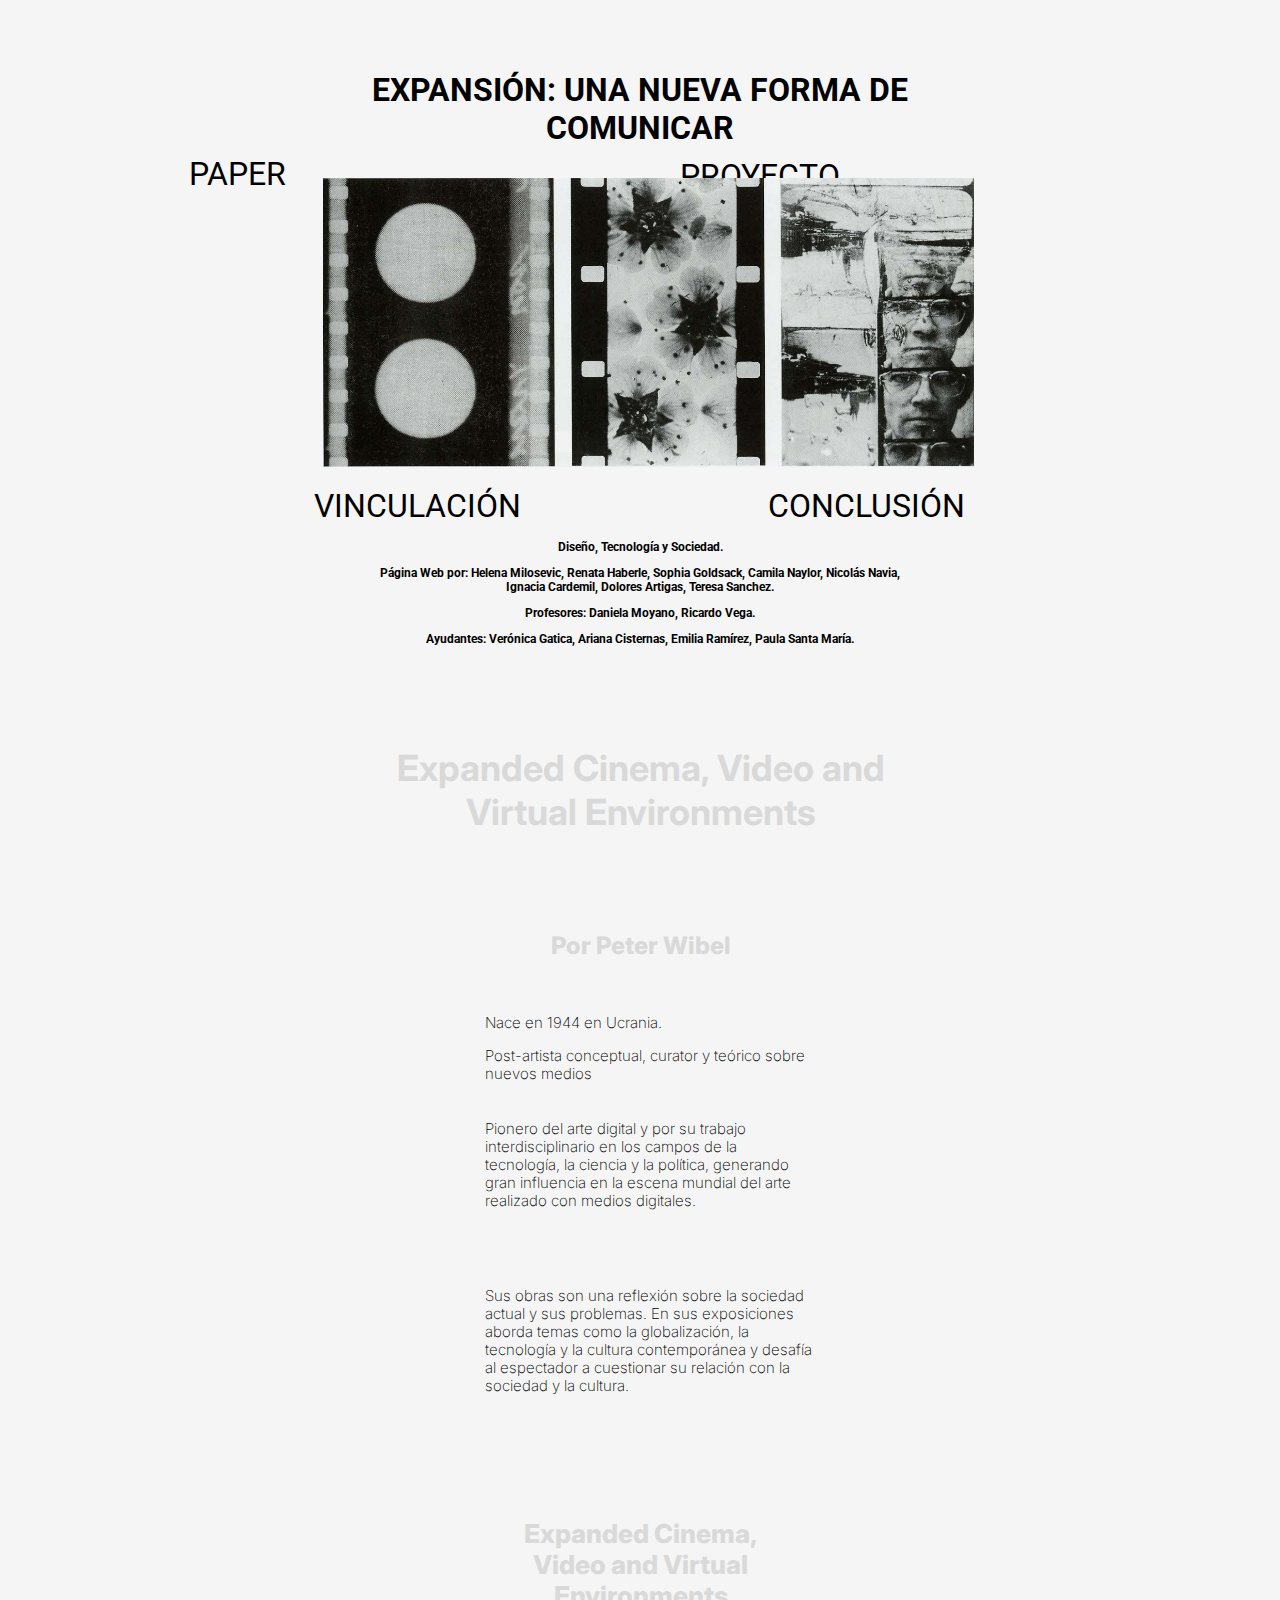
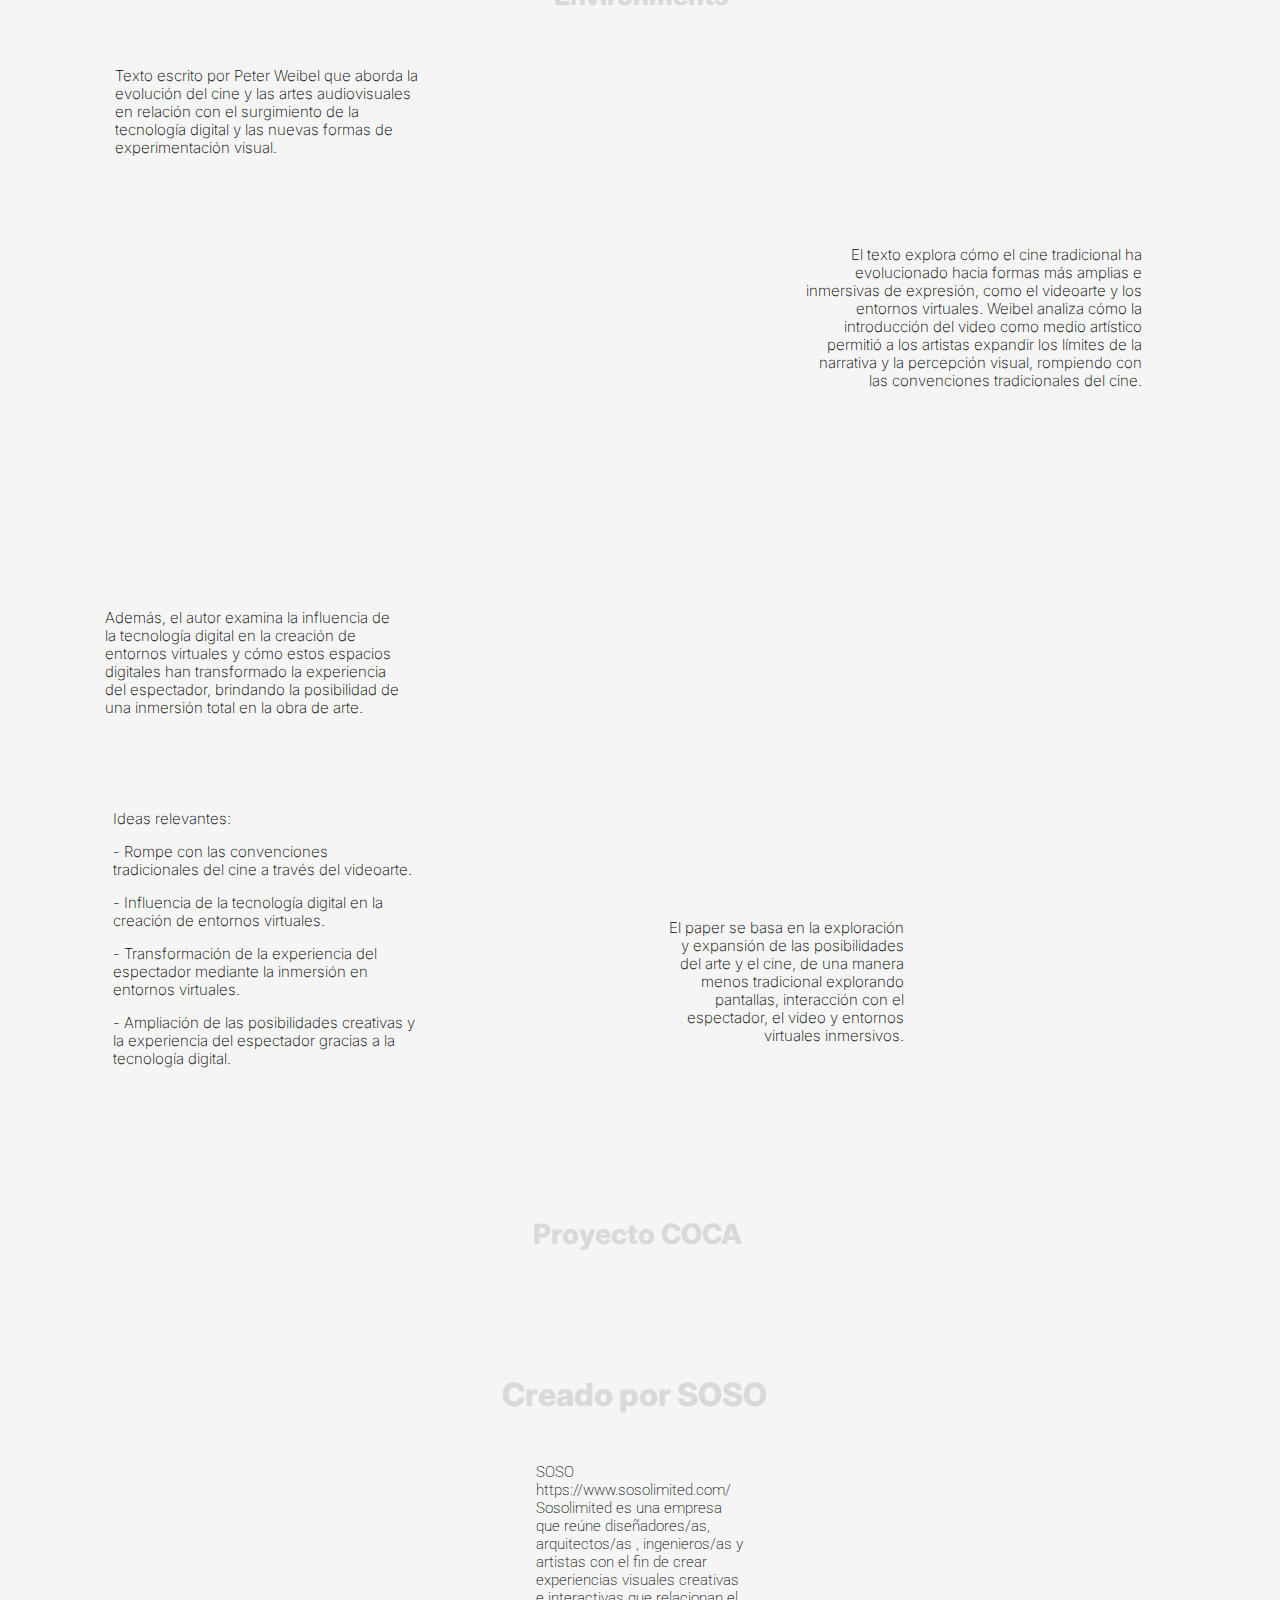
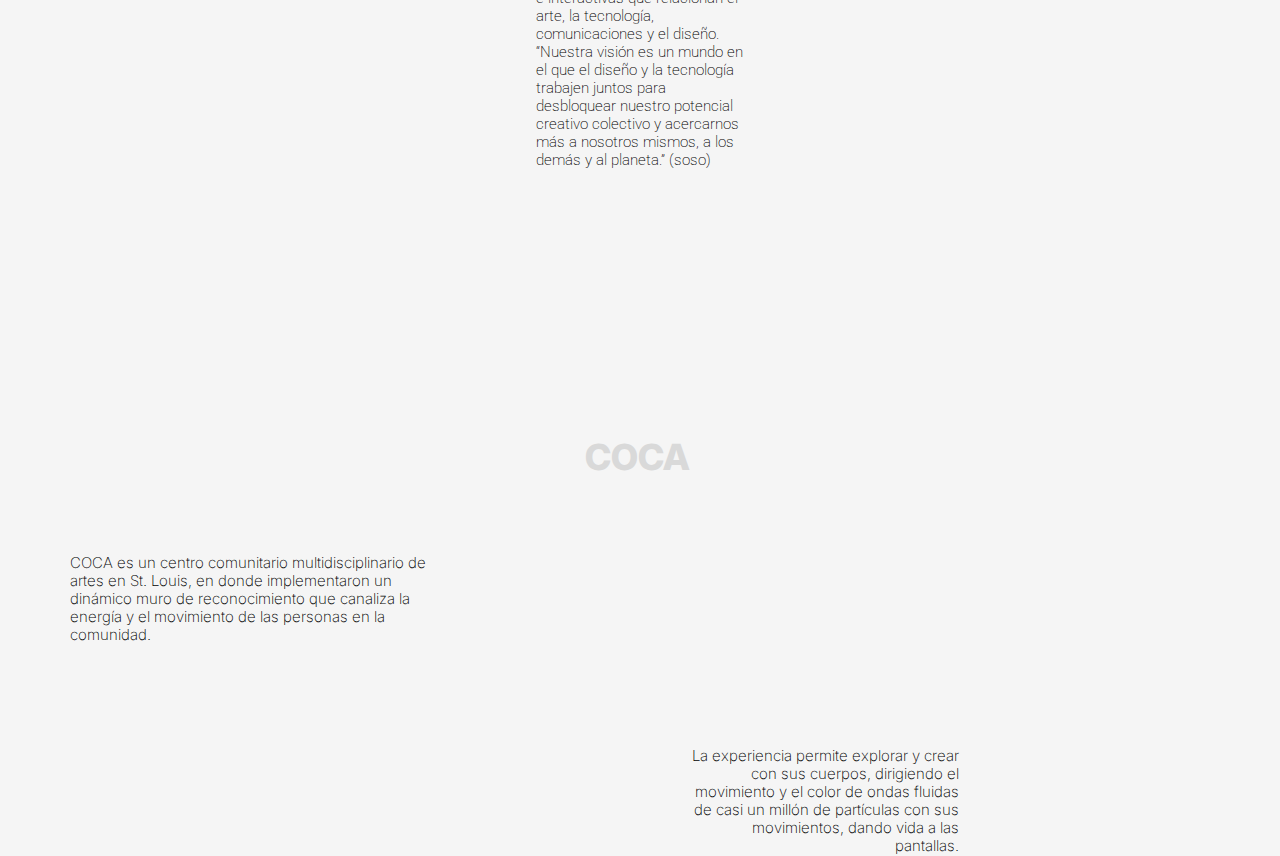
==== index.html @ 0137722c "cambios en todo" ====
<!DOCTYPE html>
<html>
<head>
    <meta charset="utf-8">
    
    <title>sitio dts </title>
    
    <link rel="stylesheet" href="style.css">

</head>

<header> <!-- En el header va el encabezado de nuestra pagina-->
<div class="titulo">
                <h1>EXPANSIÓN: UNA NUEVA FORMA DE COMUNICAR</h1> </div>


    <div class="paper">
    <h2> PAPER </h2> </div>

    <div class="proyecto">
    <h2> PROYECTO </h2> </div>

    <div class="vinculacion">
    <h2> VINCULACIÓN </h2> </div>

    <div class="conclusion">
    <h2> CONCLUSIÓN </h2> </div>


    <div class="foto1">
        <img src="img/img14.jpeg" alt="img14" width="651px" /> </div>

    <div class="pie">
    <h6> <p> Diseño, Tecnología y Sociedad.</p>
<p> Página Web por: Helena Milosevic, Renata Haberle, Sophia Goldsack, Camila Naylor, Nicolás Navia, Ignacia Cardemil, Dolores Artigas, Teresa Sanchez. </p>
<p> Profesores: Daniela Moyano, Ricardo Vega. </p>
<p>Ayudantes: Verónica Gatica, Ariana Cisternas, Emilia Ramírez, Paula Santa María. </p> </h6> </div>
 


</header>


<body> 
<div class="uno">
<h2> Expanded Cinema, Video and Virtual Environments </h2> </div>

<div class="porp"> 
<h3> Por Peter Wibel </h3> </div>

<div class="dos">
 <h4> <p> Nace en 1944 en Ucrania. </p>
  <p> Post-artista conceptual, curator y teórico sobre nuevos medios </p></h4> </div>

    <div class="tres">
<h4> Pionero del arte digital y por su trabajo interdisciplinario en los campos de la tecnología, la ciencia y la política, generando gran influencia en la escena mundial del arte realizado con medios digitales. </h4> </div>

    <div class="cuatro">
<h4>Sus obras son una reflexión sobre la sociedad actual y sus problemas. En sus exposiciones aborda temas como la globalización, la tecnología y la cultura contemporánea y desafía al espectador a cuestionar su relación con la sociedad y la cultura. </h4> </div>

    <div class=" cinco">
 <h2> Expanded Cinema, Video and Virtual Environments </h2>  </div>


    <div class="seis">
<h4>Texto escrito por Peter Weibel que aborda la evolución del cine y las artes audiovisuales en relación con el surgimiento de la tecnología digital y las nuevas formas de experimentación visual. </h4> </div>


    <div class="siete">
<h4> El texto explora cómo el cine tradicional ha evolucionado hacia formas más amplias e inmersivas de expresión, como el videoarte y los entornos virtuales. Weibel analiza cómo la introducción del video como medio artístico permitió a los artistas expandir los límites de la narrativa y la percepción visual, rompiendo con las convenciones tradicionales del cine. </h4> </div>


    <div class="ocho">
<h4> Además, el autor examina la influencia de la tecnología digital en la creación de entornos virtuales y cómo estos espacios digitales han transformado la experiencia del espectador, brindando la posibilidad de una inmersión total en la obra de arte. </h4> </div>

    <div class="nueve">
<h4> Ideas relevantes:
<p> - Rompe con las convenciones tradicionales del cine a través del videoarte.</p>
<p> - Influencia de la tecnología digital en la creación de entornos virtuales.</p>
<p> - Transformación de la experiencia del espectador mediante la inmersión en entornos virtuales.</p>
<p> - Ampliación de las posibilidades creativas y la experiencia del espectador gracias a la tecnología digital. </p> </h4> </div>


    <div class="diez">
<h4> El paper se basa en la exploración y expansión de las posibilidades del arte y el cine, de una manera menos tradicional explorando pantallas, interacción con el espectador, el video y entornos virtuales inmersivos. </h4>
</div>


    <div class="once">
<h2> Proyecto COCA </h2> </div>



    <div class="doce">
<h2> Creado por SOSO </h2> </div>

<div class="trece">
<h4>SOSO
https://www.sosolimited.com/

Sosolimited es una empresa que reúne diseñadores/as, arquitectos/as , ingenieros/as y artistas con el fin de crear experiencias visuales creativas e interactivas que relacionan el arte, la tecnología, comunicaciones y el diseño.
“Nuestra visión es un mundo en el que el diseño y la tecnología trabajen juntos para desbloquear nuestro potencial creativo colectivo y acercarnos más a nosotros mismos, a los demás y al planeta.” (soso) </h4> </div>



<div class="catorce">
<h2> COCA </h2> </div>

<div class="quince">
<h4>COCA es un centro comunitario multidisciplinario de artes en St. Louis, en donde implementaron un dinámico muro de reconocimiento que canaliza la energía y el movimiento de las personas en la comunidad. </h4> </div>

<div class="dieciseis">
<h4> La experiencia permite explorar y crear con sus cuerpos, dirigiendo el movimiento y el color de ondas fluidas de casi un millón de partículas con sus movimientos, dando vida a las pantallas. </h4> </div>



</body>


<footer>   <!-- En el footer va el pie de pagina de nuestra web -->


</footer>


</html>
---- style.css ----
@import url('https://fonts.googleapis.com/css2?family=Roboto&display=swap');
@import url('https://fonts.googleapis.com/css2?family=Inter&display=swap');

body {background-color: whitesmoke; }

.titulo h1 {position: absolute;
width: 541.92px;
height: 70.52px;
left: calc(50% - 541.92px/2 + 0.46px);
top: 49.66px;

font-family: 'Roboto';
font-style: normal;
font-weight: 700;
font-size: 32px;
line-height: 38px;
text-align: center;

color: #000000;}

.foto1 {position: absolute;
width: 651px;
height: 282px;
margin-left: calc(50% - 651px/2);
margin-top: 170px;}

.paper h2 {position: absolute;
width: 101px;
height: 39px;
left: 189px;
top: 128px;

font-family: 'Roboto';
font-style: normal;
font-weight: 400;
font-size: 32px;
line-height: 38px;

color: #000000;
}

.proyecto h2 {position: absolute;
width: 160px;
height: 37px;
left: 680px;
top: 130px;

font-family: 'Roboto';
font-style: normal;
font-weight: 400;
font-size: 32px;
line-height: 38px;
;
}

.vinculacion h2 {position: absolute;
width: 212px;
height: 38px;
left: calc(50% - 212px/2 - 220.5px);
top: 460px;

font-family: 'Roboto';
font-style: normal;
font-weight: 400;
font-size: 32px;
line-height: 38px;}

.conclusion h2 {position: absolute;
width: 197px;
height: 38px;
left: calc(50% - 197px/2 + 226px);
top: 460px;

font-family: 'Roboto';
font-style: normal;
font-weight: 400;
font-size: 32px;
line-height: 38px;}

.pie h6 { position: absolute;
width: 551px;
height: 48px;
left: calc(50% - 551px/2);
top: 500px;
font-family: 'Roboto';
font-style: normal;
font-weight: 700;
font-size: 12px;
line-height: 14px;
text-align: center;
}


.uno h2 {position: absolute;
width: 518px;
height: 104px;
left: calc(50% - 518px/2 + 0.5px);
top: 716px;

font-family: 'Inter';
font-style: normal;
font-weight: 700;
font-size: 36px;
line-height: 44px;
text-align: center;

color: #D9D9D9;}

.porp h3 {position: absolute;
width: 202px;
height: 32px;
left: calc(50% - 202px/2 + 0.5px);
top: 907px;

font-family: 'Inter';
font-style: normal;
font-weight: 800;
font-size: 24px;
line-height: 29px;
text-align: center;

color: #D9D9D9;}


.dos h4 {position: absolute;
width: 334px;
height: 56px;
left: calc(50% - 311px/2);
top: 979px;

font-family: 'Inter';
font-style: normal;
font-weight: 200;
font-size: 15px;
line-height: 18px;

color: #000000;}


.tres h4 {position: absolute;
width: 311px;
height: 94px;
left: calc(50% - 311px/2);
top: 1100px;

font-family: 'Inter';
font-style: normal;
font-weight: 200;
font-size: 15px;
line-height: 18px;

color: #000000; }


.cuatro h4 {position: absolute;
width: 333px;
height: 119px;
left: calc(50% - 311px/2);
top: 1267px;

font-family: 'Inter';
font-style: normal;
font-weight: 200;
font-size: 15px;
line-height: 18px;

color: #000000;}


.cinco h2 {position: absolute;
width: 244px;
height: 90px;
left: calc(50% - 244px/2 + 0.5px);
top: 1496px;

font-family: 'Inter';
font-style: normal;
font-weight: 800;
font-size: 26px;
line-height: 31px;
text-align: center;

color: #D9D9D9;}



.seis h4 {position: absolute;
width: 314px;
height: 94px;
left: 115px;
top: 1647px;

font-family: 'Inter';
font-style: normal;
font-weight: 200;
font-size: 15px;
line-height: 18px;

color: #000000;}

.siete h4 {position: absolute;
width: 339px;
height: 147px;
right: 138px;
top: 1826px;

font-family: 'Inter';
font-style: normal;
font-weight: 200;
font-size: 15px;
line-height: 18px;
text-align: right;

color: #000000;}

.ocho h4 {position: absolute;
width: 294px;
height: 108px;
left: 105px;
top: 2189px;

font-family: 'Inter';
font-style: normal;
font-weight: 200;
font-size: 15px;
line-height: 18px;

color: #000000;}



.nueve h4 {position: absolute;
width: 302px;
height: 240px;
left: 113px;
top: 2390px;

font-family: 'Inter';
font-style: normal;
font-weight: 200;
font-size: 15px;
line-height: 18px;

color: #000000;}

.diez h4 {position: absolute;
width: 242px;
height: 131px;
left: 662px;
top: 2499px;

font-family: 'Inter';
font-style: normal;
font-weight: 200;
font-size: 15px;
line-height: 18px;
text-align: right;

color: #000000;}

.once h2 {position: absolute;
width: 216px;
height: 40px;
left: calc(50% - 216px/2 + 0.5px);
top: 2794px;

font-family: 'Inter';
font-style: normal;
font-weight: 800;
font-size: 28px;
line-height: 34px;

color: #D9D9D9;}




.doce h2 {position: absolute;
width: 277px;
height: 45px;
left: calc(50% - 277px/2);
top: 2948px;

font-family: 'Inter';
font-style: normal;
font-weight: 800;
font-size: 32px;
line-height: 39px;

color: #D9D9D9;}


.trece h4 {position: absolute;
width: 209px;
height: 324px;
left: calc(50% - 209px/2);
top: 3043px;

font-family: 'Roboto';
font-style: normal;
font-weight: 200;
font-size: 15px;
line-height: 18px;

color: #000000;}

.catorce h2 {position: absolute;
width: 111px;
height: 37px;
left: calc(50% - 111px/2);
top: 3605px;

font-family: 'Inter';
font-style: normal;
font-weight: 800;
font-size: 36px;
line-height: 44px;

color: #D9D9D9;
}

.quince h4 {position: absolute;
width: 363px;
height: 88px;
left: 70px;
top: 3734px;

font-family: 'Inter';
font-style: normal;
font-weight: 200;
font-size: 15px;
line-height: 18px;

color: #000000;}


.dieciseis h4 {position: absolute;
width: 271px;
height: 109px;
left: 688px;
top: 3927px;

font-family: 'Inter';
font-style: normal;
font-weight: 200;
font-size: 15px;
line-height: 18px;
text-align: right;

color: #000000;}
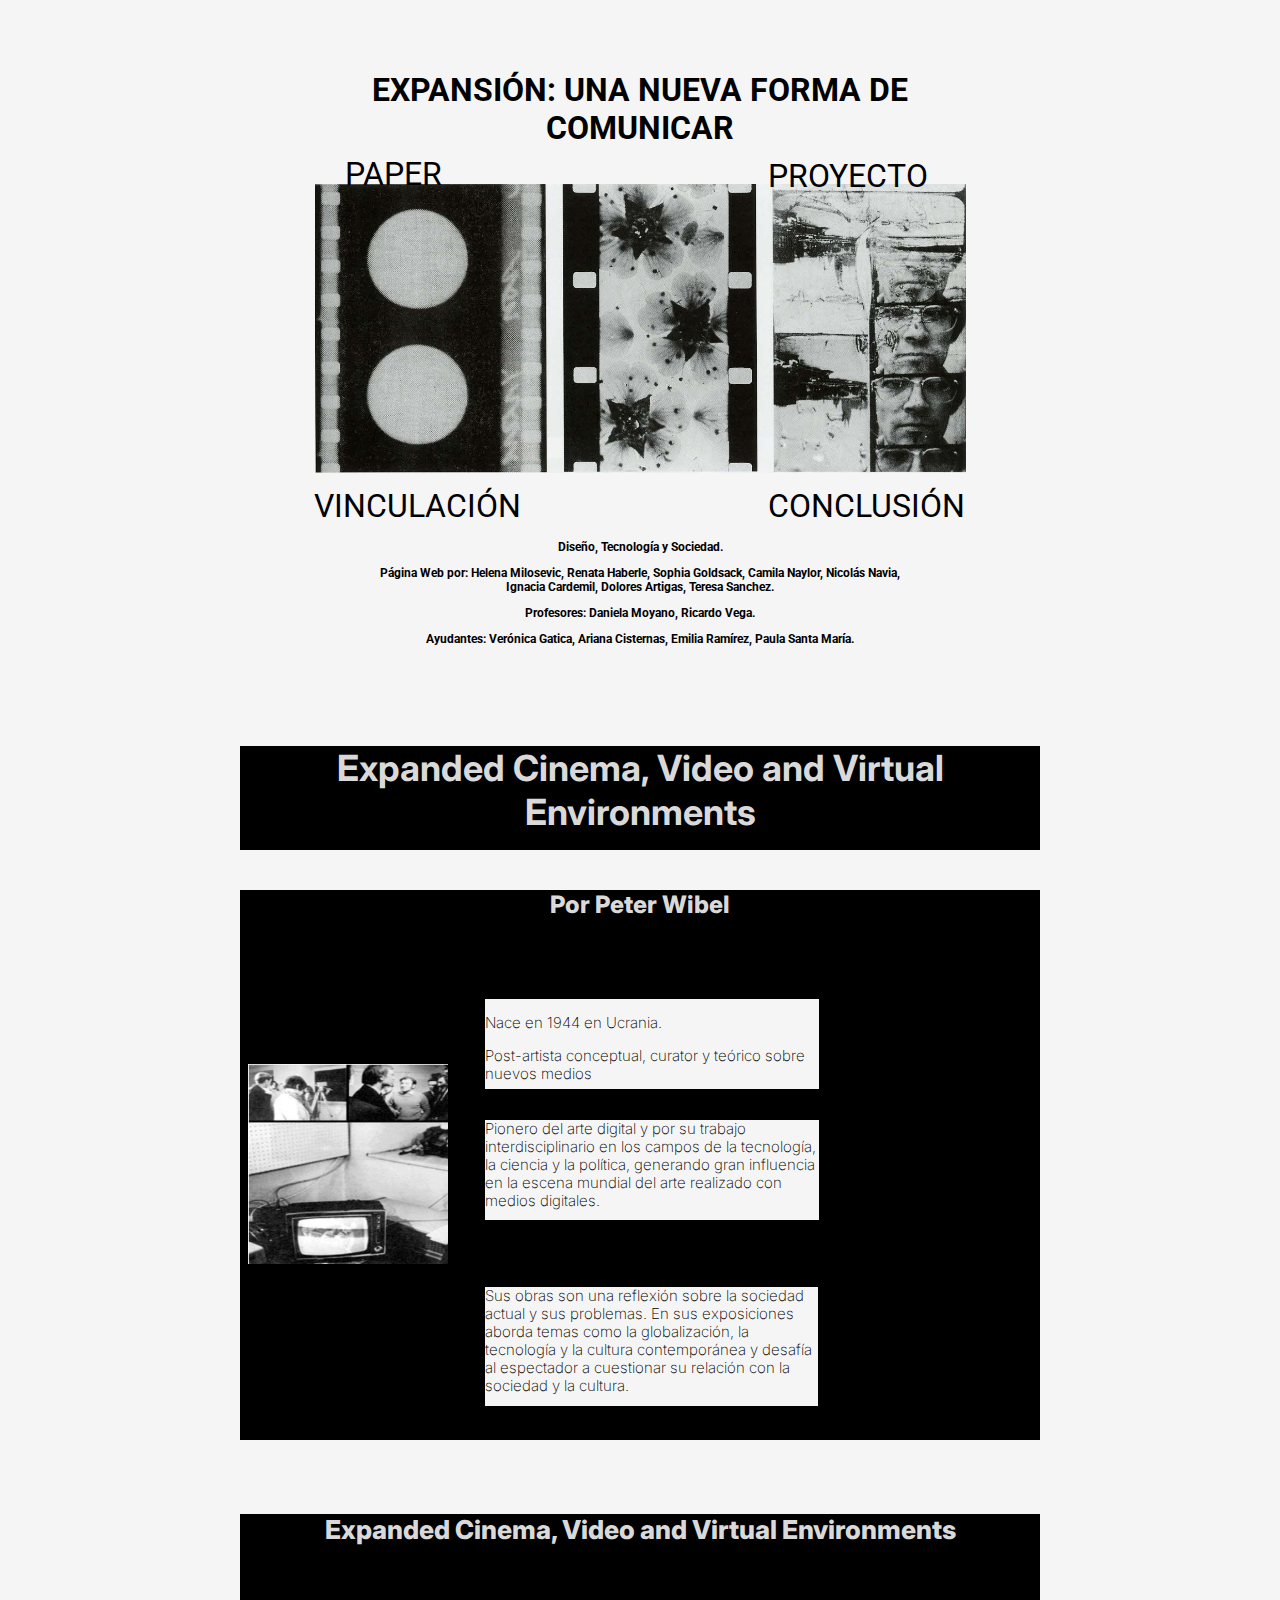
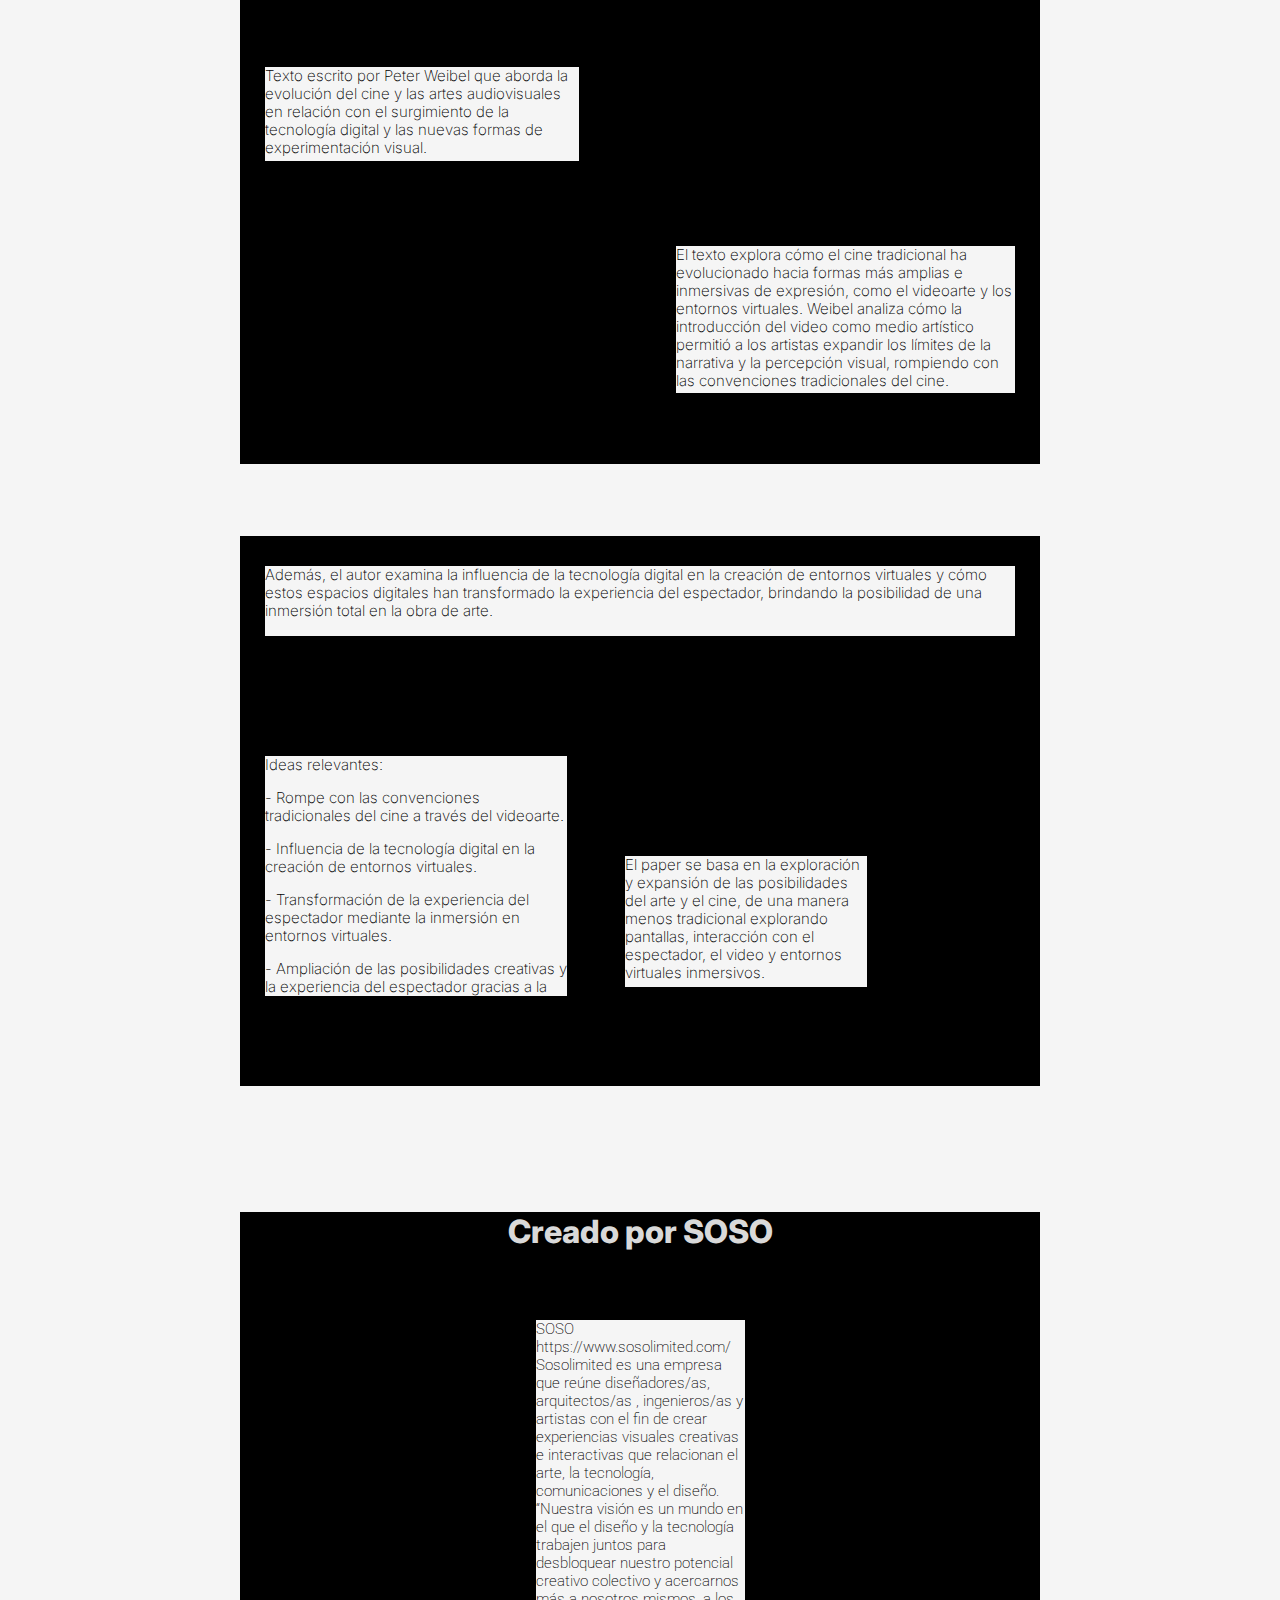
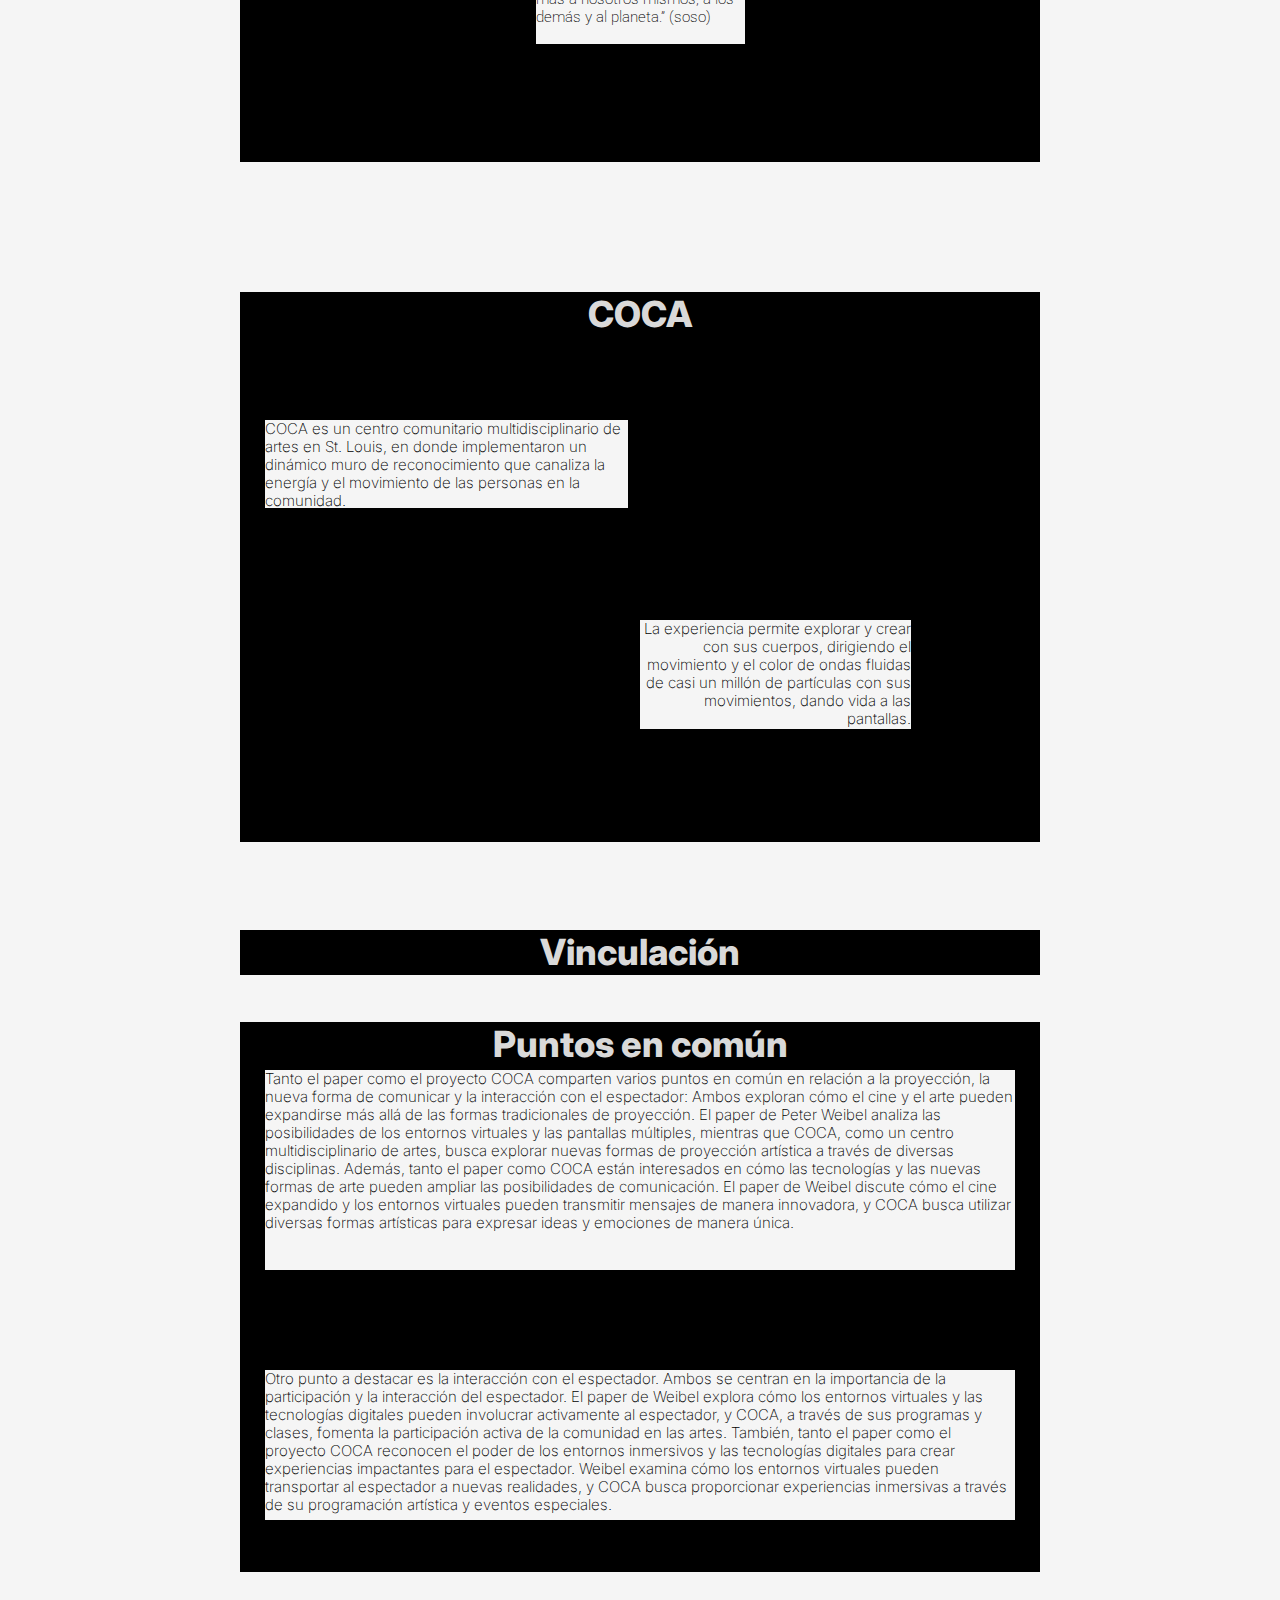
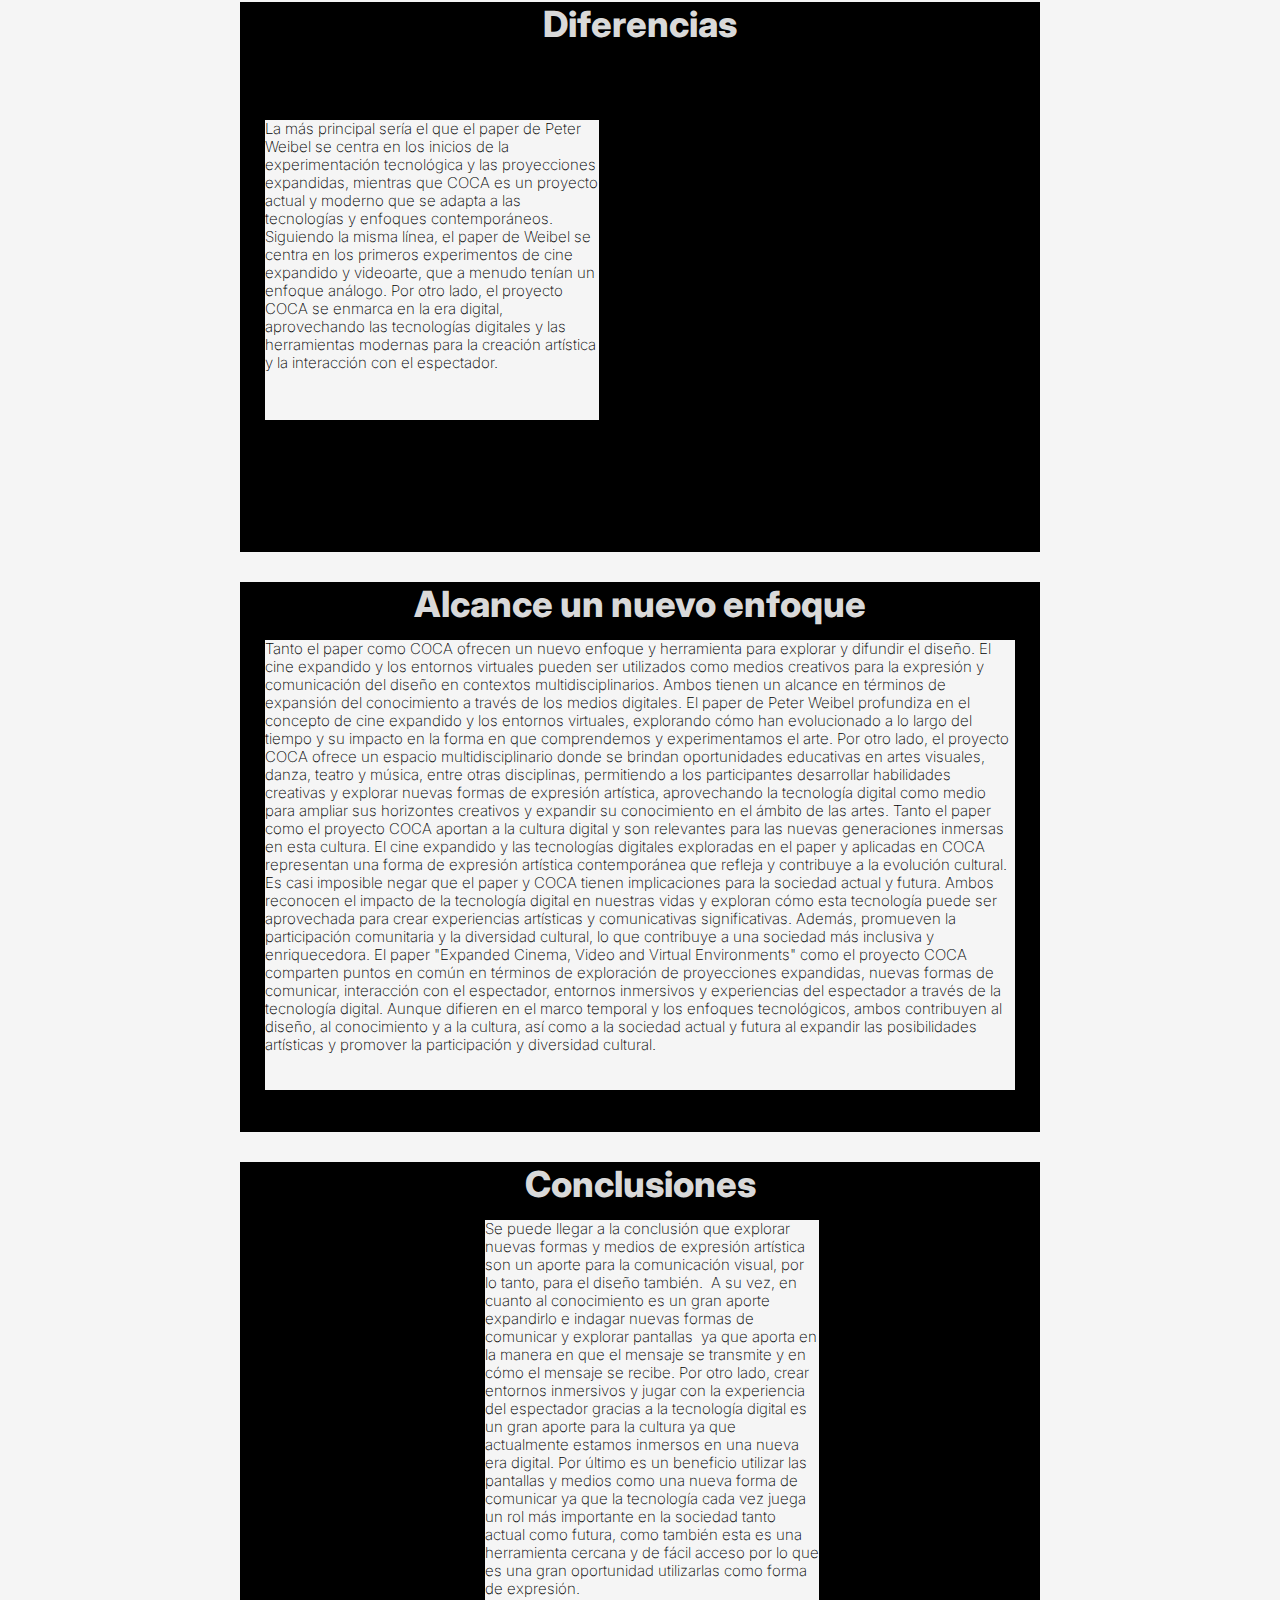
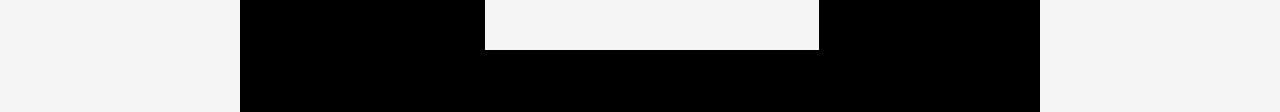
==== commit b3b783d4: "termine" ====
--- a/index.html
+++ b/index.html
@@ -13,18 +13,21 @@
 <div class="titulo">
                 <h1>EXPANSIÓN: UNA NUEVA FORMA DE COMUNICAR</h1> </div>
 
+<table>
+    <tr>
+    <th><div class="paper">
+    <h2> PAPER </h2> </div></th>
 
-    <div class="paper">
-    <h2> PAPER </h2> </div>
+    <th><div class="proyecto">
+    <h2> PROYECTO </h2> </div></th>
 
-    <div class="proyecto">
-    <h2> PROYECTO </h2> </div>
+    <th><div class="vinculacion">
+    <h2> VINCULACIÓN </h2> </div></th>
 
-    <div class="vinculacion">
-    <h2> VINCULACIÓN </h2> </div>
-
-    <div class="conclusion">
-    <h2> CONCLUSIÓN </h2> </div>
+   <th> <div class="conclusion">
+    <h2> CONCLUSIÓN </h2> </div></th>
+</tr>
+</table>
 
 
     <div class="foto1">
@@ -46,7 +49,9 @@
 <h2> Expanded Cinema, Video and Virtual Environments </h2> </div>
 
 <div class="porp"> 
-<h3> Por Peter Wibel </h3> </div>
+<h3> Por Peter Wibel </h3> 
+
+<img src="img/img3.png" alt="img3" width="200" height="200" id="foto2"/>
 
 <div class="dos">
  <h4> <p> Nace en 1944 en Ucrania. </p>
@@ -58,8 +63,11 @@
     <div class="cuatro">
 <h4>Sus obras son una reflexión sobre la sociedad actual y sus problemas. En sus exposiciones aborda temas como la globalización, la tecnología y la cultura contemporánea y desafía al espectador a cuestionar su relación con la sociedad y la cultura. </h4> </div>
 
+</div>
+
+
     <div class=" cinco">
- <h2> Expanded Cinema, Video and Virtual Environments </h2>  </div>
+ <h2> Expanded Cinema, Video and Virtual Environments </h2>  
 
 
     <div class="seis">
@@ -69,7 +77,9 @@
     <div class="siete">
 <h4> El texto explora cómo el cine tradicional ha evolucionado hacia formas más amplias e inmersivas de expresión, como el videoarte y los entornos virtuales. Weibel analiza cómo la introducción del video como medio artístico permitió a los artistas expandir los límites de la narrativa y la percepción visual, rompiendo con las convenciones tradicionales del cine. </h4> </div>
 
+</div>
 
+<div class="hola">
     <div class="ocho">
 <h4> Además, el autor examina la influencia de la tecnología digital en la creación de entornos virtuales y cómo estos espacios digitales han transformado la experiencia del espectador, brindando la posibilidad de una inmersión total en la obra de arte. </h4> </div>
 
@@ -85,6 +95,8 @@
 <h4> El paper se basa en la exploración y expansión de las posibilidades del arte y el cine, de una manera menos tradicional explorando pantallas, interacción con el espectador, el video y entornos virtuales inmersivos. </h4>
 </div>
 
+</div>
+
 
     <div class="once">
 <h2> Proyecto COCA </h2> </div>
@@ -92,7 +104,7 @@
 
 
     <div class="doce">
-<h2> Creado por SOSO </h2> </div>
+<h2> Creado por SOSO </h2> 
 
 <div class="trece">
 <h4>SOSO
@@ -101,16 +113,70 @@
 Sosolimited es una empresa que reúne diseñadores/as, arquitectos/as , ingenieros/as y artistas con el fin de crear experiencias visuales creativas e interactivas que relacionan el arte, la tecnología, comunicaciones y el diseño.
 “Nuestra visión es un mundo en el que el diseño y la tecnología trabajen juntos para desbloquear nuestro potencial creativo colectivo y acercarnos más a nosotros mismos, a los demás y al planeta.” (soso) </h4> </div>
 
+</div>
+
 
 
 <div class="catorce">
-<h2> COCA </h2> </div>
+<h2> COCA </h2> 
 
 <div class="quince">
 <h4>COCA es un centro comunitario multidisciplinario de artes en St. Louis, en donde implementaron un dinámico muro de reconocimiento que canaliza la energía y el movimiento de las personas en la comunidad. </h4> </div>
 
 <div class="dieciseis">
 <h4> La experiencia permite explorar y crear con sus cuerpos, dirigiendo el movimiento y el color de ondas fluidas de casi un millón de partículas con sus movimientos, dando vida a las pantallas. </h4> </div>
+
+</div>
+
+<div class="diecisiete">
+<h2> Vinculación </h2> </div>
+<div class="diecisietedos">
+<h2> Puntos en común </h2> 
+
+<div class="diesiocho">
+<h4>Tanto el paper como el proyecto COCA comparten varios puntos en común en relación a la proyección, la nueva forma de comunicar y la interacción con el espectador:
+
+Ambos exploran cómo el cine y el arte pueden expandirse más allá de las formas tradicionales de proyección. El paper de Peter Weibel analiza las posibilidades de los entornos virtuales y las pantallas múltiples, mientras que COCA, como un centro multidisciplinario de artes, busca explorar nuevas formas de proyección artística a través de diversas disciplinas. Además, tanto el paper como COCA están interesados en cómo las tecnologías y las nuevas formas de arte pueden ampliar las posibilidades de comunicación. El paper de Weibel discute cómo el cine expandido y los entornos virtuales pueden transmitir mensajes de manera innovadora, y COCA busca utilizar diversas formas artísticas para expresar ideas y emociones de manera única.</h4> </div>
+
+<div class="diesinueve">
+<h4> Otro punto a destacar es la interacción con el espectador. Ambos se centran en la importancia de la participación y la interacción del espectador. El paper de Weibel explora cómo los entornos virtuales y las tecnologías digitales pueden involucrar activamente al espectador, y COCA, a través de sus programas y clases, fomenta la participación activa de la comunidad en las artes.
+También, tanto el paper como el proyecto COCA reconocen el poder de los entornos inmersivos y las tecnologías digitales para crear experiencias impactantes para el espectador. Weibel examina cómo los entornos virtuales pueden transportar al espectador a nuevas realidades, y COCA busca proporcionar experiencias inmersivas a través de su programación artística y eventos especiales. </h4> </div>
+
+</div>
+
+<div class="veinte">
+<h2> Diferencias </h2> 
+<div class="veintiun">
+
+<h4> La más principal sería el que el paper de Peter Weibel se centra en los inicios de la experimentación tecnológica y las proyecciones expandidas, mientras que COCA es un proyecto actual y moderno que se adapta a las tecnologías y enfoques contemporáneos. Siguiendo la misma línea, el paper de Weibel se centra en los primeros experimentos de cine expandido y videoarte, que a menudo tenían un enfoque análogo. Por otro lado, el proyecto COCA se enmarca en la era digital, aprovechando las tecnologías digitales y las herramientas modernas para la creación artística y la interacción con el espectador.</h4> </div>
+
+</div>
+
+
+<div class="jaja">
+<h2> Alcance un nuevo enfoque </h2> 
+<div class="jajauno">
+
+<h4> Tanto el paper como COCA ofrecen un nuevo enfoque y herramienta para explorar y difundir el diseño. El cine expandido y los entornos virtuales pueden ser utilizados como medios creativos para la expresión y comunicación del diseño en contextos multidisciplinarios.
+Ambos tienen un alcance en términos de expansión del conocimiento a través de los medios digitales. El paper de Peter Weibel profundiza en el concepto de cine expandido y los entornos virtuales, explorando cómo han evolucionado a lo largo del tiempo y su impacto en la forma en que comprendemos y experimentamos el arte. Por otro lado, el proyecto COCA ofrece un espacio multidisciplinario donde se brindan oportunidades educativas en artes visuales, danza, teatro y música, entre otras disciplinas, permitiendo a los participantes desarrollar habilidades creativas y explorar nuevas formas de expresión artística, aprovechando la tecnología digital como medio para ampliar sus horizontes creativos y expandir su conocimiento en el ámbito de las artes.
+Tanto el paper como el proyecto COCA aportan a la cultura digital y son relevantes para las nuevas generaciones inmersas en esta cultura. El cine expandido y las tecnologías digitales exploradas en el paper y aplicadas en COCA representan una forma de expresión artística contemporánea que refleja y contribuye a la evolución cultural.
+Es casi imposible negar que el paper y COCA tienen implicaciones para la sociedad actual y futura. Ambos reconocen el impacto de la tecnología digital en nuestras vidas y exploran cómo esta tecnología puede ser aprovechada para crear experiencias artísticas y comunicativas significativas. Además, promueven la participación comunitaria y la diversidad cultural, lo que contribuye a una sociedad más inclusiva y enriquecedora.
+
+El paper "Expanded Cinema, Video and Virtual Environments" como el proyecto COCA comparten puntos en común en términos de exploración de proyecciones expandidas, nuevas formas de comunicar, interacción con el espectador, entornos inmersivos y experiencias del espectador a través de la tecnología digital. Aunque difieren en el marco temporal y los enfoques tecnológicos, ambos contribuyen al diseño, al conocimiento y a la cultura, así como a la sociedad actual y futura al expandir las posibilidades artísticas y promover la participación y diversidad cultural.
+
+</h4> </div>
+</div>
+
+
+<div class="jajads">
+<h2> Conclusiones</h2> </div>
+<div class="jajatres">
+
+<h4> Se puede llegar a la conclusión que explorar nuevas formas y medios de expresión artística son un aporte para la comunicación visual, por lo tanto, para el diseño también. 
+A su vez, en cuanto al conocimiento es un gran aporte expandirlo e indagar nuevas formas de comunicar y explorar pantallas  ya que aporta en la manera en que el mensaje se transmite y en cómo el mensaje se recibe. Por otro lado, crear entornos inmersivos y jugar con la experiencia del espectador gracias a la tecnología digital es un gran aporte para la cultura ya que actualmente estamos inmersos en una nueva era digital. Por último es un beneficio utilizar las pantallas y medios como una nueva forma de comunicar ya que la tecnología cada vez juega un rol más importante en la sociedad tanto actual como futura, como también esta es una herramienta cercana y de fácil acceso por lo que es una gran oportunidad utilizarlas como forma de expresión.
+
+
+</h4> </div>
 
 
 
--- a/style.css
+++ b/style.css
@@ -18,16 +18,16 @@
 
 color: #000000;}
 
-.foto1 {position: absolute;
+.foto1 {
 width: 651px;
 height: 282px;
 margin-left: calc(50% - 651px/2);
 margin-top: 170px;}
 
 .paper h2 {position: absolute;
-width: 101px;
-height: 39px;
-left: 189px;
+width: 160px;
+height: 37px;
+left: calc(50% - 212px/2 - 220.5px);
 top: 128px;
 
 font-family: 'Roboto';
@@ -42,7 +42,7 @@
 .proyecto h2 {position: absolute;
 width: 160px;
 height: 37px;
-left: 680px;
+left: calc(50% - 197px/2 + 226px);
 top: 130px;
 
 font-family: 'Roboto';
@@ -54,7 +54,7 @@
 }
 
 .vinculacion h2 {position: absolute;
-width: 212px;
+width: 160px;
 height: 38px;
 left: calc(50% - 212px/2 - 220.5px);
 top: 460px;
@@ -66,7 +66,7 @@
 line-height: 38px;}
 
 .conclusion h2 {position: absolute;
-width: 197px;
+width: 160px;
 height: 38px;
 left: calc(50% - 197px/2 + 226px);
 top: 460px;
@@ -91,10 +91,11 @@
 }
 
 
-.uno h2 {position: absolute;
-width: 518px;
+.uno h2 { background-color: black;
+position: absolute;
+width: 800px;
 height: 104px;
-left: calc(50% - 518px/2 + 0.5px);
+left: calc(50% - 800px/2);
 top: 716px;
 
 font-family: 'Inter';
@@ -106,11 +107,12 @@
 
 color: #D9D9D9;}
 
-.porp h3 {position: absolute;
-width: 202px;
-height: 32px;
-left: calc(50% - 202px/2 + 0.5px);
-top: 907px;
+.porp h3 {background-color: black;
+position:relative;
+width: 800px;
+height:550px;
+left:calc(50% - 800px/2);
+top: 400px;
 
 font-family: 'Inter';
 font-style: normal;
@@ -122,9 +124,10 @@
 color: #D9D9D9;}
 
 
-.dos h4 {position: absolute;
+.dos h4 {background-color: whitesmoke;
+position: absolute;
 width: 334px;
-height: 56px;
+height: 90px;
 left: calc(50% - 311px/2);
 top: 979px;
 
@@ -137,9 +140,10 @@
 color: #000000;}
 
 
-.tres h4 {position: absolute;
-width: 311px;
-height: 94px;
+.tres h4 {background-color: whitesmoke;
+position: absolute;
+width: 334px;
+height: 100px;
 left: calc(50% - 311px/2);
 top: 1100px;
 
@@ -152,7 +156,8 @@
 color: #000000; }
 
 
-.cuatro h4 {position: absolute;
+.cuatro h4 {background-color: whitesmoke;
+position: absolute;
 width: 333px;
 height: 119px;
 left: calc(50% - 311px/2);
@@ -166,12 +171,19 @@
 
 color: #000000;}
 
-
-.cinco h2 {position: absolute;
-width: 244px;
-height: 90px;
-left: calc(50% - 244px/2 + 0.5px);
-top: 1496px;
+#foto2  {
+float: left;
+position: absolute;    
+margin-left: calc(50% - 800px/2);
+margin-top: 0px;
+}
+
+.cinco h2 { background-color: black;
+position: relative;
+width: 800px;
+height: 550px;
+left: calc(50% - 800px/2);
+top: 450px;
 
 font-family: 'Inter';
 font-style: normal;
@@ -184,10 +196,11 @@
 
 
 
-.seis h4 {position: absolute;
+.seis h4 {background-color: whitesmoke;
+position: absolute;
 width: 314px;
 height: 94px;
-left: 115px;
+left:calc(50% - 750px/2);
 top: 1647px;
 
 font-family: 'Inter';
@@ -198,10 +211,11 @@
 
 color: #000000;}
 
-.siete h4 {position: absolute;
+.siete h4 {background-color: whitesmoke;
+position: absolute;
 width: 339px;
 height: 147px;
-right: 138px;
+right: calc(50% - 750px/2);
 top: 1826px;
 
 font-family: 'Inter';
@@ -209,59 +223,69 @@
 font-weight: 200;
 font-size: 15px;
 line-height: 18px;
-text-align: right;
-
-color: #000000;}
-
-.ocho h4 {position: absolute;
-width: 294px;
-height: 108px;
-left: 105px;
-top: 2189px;
-
-font-family: 'Inter';
-font-style: normal;
-font-weight: 200;
-font-size: 15px;
-line-height: 18px;
-
-color: #000000;}
-
-
-
-.nueve h4 {position: absolute;
+
+
+color: #000000;}
+
+.hola {background-color: black;
+position: relative;
+width: 800px;
+height: 550px;
+left: calc(50% - 800px/2);
+top: 500px}
+
+.ocho h4 {background-color: whitesmoke;
+position: absolute;
+width: 750px;
+height: 70px;
+left: calc(50% - 750px/2);
+top: 10px;
+
+font-family: 'Inter';
+font-style: normal;
+font-weight: 200;
+font-size: 15px;
+line-height: 18px;
+
+color: #000000;}
+
+
+
+.nueve h4 {background-color: whitesmoke;
+position: absolute;
 width: 302px;
 height: 240px;
-left: 113px;
-top: 2390px;
-
-font-family: 'Inter';
-font-style: normal;
-font-weight: 200;
-font-size: 15px;
-line-height: 18px;
-
-color: #000000;}
-
-.diez h4 {position: absolute;
+left: calc(50% - 750px/2);
+top: 200px;
+
+font-family: 'Inter';
+font-style: normal;
+font-weight: 200;
+font-size: 15px;
+line-height: 18px;
+
+color: #000000;}
+
+.diez h4 {background-color: whitesmoke;
+position: absolute;
 width: 242px;
 height: 131px;
-left: 662px;
-top: 2499px;
-
-font-family: 'Inter';
-font-style: normal;
-font-weight: 200;
-font-size: 15px;
-line-height: 18px;
-text-align: right;
-
-color: #000000;}
-
-.once h2 {position: absolute;
-width: 216px;
+left: calc(50% - 30px/2);
+top: 300px;
+
+font-family: 'Inter';
+font-style: normal;
+font-weight: 200;
+font-size: 15px;
+line-height: 18px;
+
+color: #000000;}
+
+.once h2 {background-color: black;
+position: absolute;
+width: 800px;
 height: 40px;
-left: calc(50% - 216px/2 + 0.5px);
+left: calc(50% - 800px/2);
 top: 2794px;
 
 font-family: 'Inter';
@@ -275,70 +299,77 @@
 
 
 
-.doce h2 {position: absolute;
-width: 277px;
-height: 45px;
-left: calc(50% - 277px/2);
-top: 2948px;
+.doce h2 {background-color: black;
+position: relative;
+width: 800px;
+height: 550px;
+left: calc(50% - 800px/2);
+top: 600px;
 
 font-family: 'Inter';
 font-style: normal;
 font-weight: 800;
 font-size: 32px;
 line-height: 39px;
+text-align: center;
 
 color: #D9D9D9;}
 
 
-.trece h4 {position: absolute;
+.trece h4 {background-color: whitesmoke;
+position: absolute;
 width: 209px;
 height: 324px;
 left: calc(50% - 209px/2);
-top: 3043px;
-
-font-family: 'Roboto';
-font-style: normal;
-font-weight: 200;
-font-size: 15px;
-line-height: 18px;
-
-color: #000000;}
-
-.catorce h2 {position: absolute;
-width: 111px;
-height: 37px;
-left: calc(50% - 111px/2);
-top: 3605px;
-
-font-family: 'Inter';
-font-style: normal;
-font-weight: 800;
-font-size: 36px;
-line-height: 44px;
+top: 2900px;
+
+font-family: 'Roboto';
+font-style: normal;
+font-weight: 200;
+font-size: 15px;
+line-height: 18px;
+
+color: #000000;}
+
+.catorce h2 {background-color:black ;
+position: relative;
+width: 800px;
+height: 550px;
+left: calc(50% - 800px/2);
+top: 700px;
+
+font-family: 'Inter';
+font-style: normal;
+font-weight: 800;
+font-size: 36px;
+line-height: 44px;
+text-align: center;
 
 color: #D9D9D9;
 }
 
-.quince h4 {position: absolute;
+.quince h4 {background-color: whitesmoke;
+position: absolute;
 width: 363px;
 height: 88px;
-left: 70px;
-top: 3734px;
-
-font-family: 'Inter';
-font-style: normal;
-font-weight: 200;
-font-size: 15px;
-line-height: 18px;
-
-color: #000000;}
-
-
-.dieciseis h4 {position: absolute;
+left: calc(50% - 750px/2);
+top: 3600px;
+
+font-family: 'Inter';
+font-style: normal;
+font-weight: 200;
+font-size: 15px;
+line-height: 18px;
+
+color: #000000;}
+
+
+.dieciseis h4 {background-color: whitesmoke;
+position: absolute;
 width: 271px;
 height: 109px;
-left: 688px;
-top: 3927px;
+left:  calc(50% - 1px/2);
+top: 3800px;
 
 font-family: 'Inter';
 font-style: normal;
@@ -349,5 +380,166 @@
 
 color: #000000;}
 
-
-
+.diecisiete h2 {background-color: black;
+position: absolute;
+width: 800px;
+height: 45px;
+left: calc(50% - 800px/2);
+top: 4100px;
+
+font-family: 'Inter';
+font-style: normal;
+font-weight: 800;
+font-size: 36px;
+line-height: 44px;
+text-align: center;
+
+color: #D9D9D9;
+}
+
+.diecisietedos h2 {background-color: black;
+position: relative;
+width: 800px;
+height: 550px;
+left: calc(50% - 800px/2);
+top: 850px;
+
+font-family: 'Inter';
+font-style: normal;
+font-weight: 800;
+font-size: 36px;
+line-height: 44px;
+text-align: center;
+
+color: #D9D9D9;
+}
+
+.diesiocho h4 {background-color: whitesmoke;
+position: absolute;
+width: 750px;
+height: 200px;
+left: calc(50% - 750px/2);
+top: 4250px;
+
+font-family: 'Inter';
+font-style: normal;
+font-weight: 200;
+font-size: 15px;
+line-height: 18px;
+
+color: #000000;}
+
+
+.diesinueve h4 { background-color: whitesmoke;
+position: absolute;
+width: 750px;
+height: 150px;
+left: calc(50% - 750px/2);
+top: 4550px;
+
+font-family: 'Inter';
+font-style: normal;
+font-weight: 200;
+font-size: 15px;
+line-height: 18px;
+
+color: #000000;}
+
+
+.veinte h2 {background-color: black;
+position: relative;
+width: 800px;
+height: 550px;
+left: calc(50% - 800px/2);
+top: 850px;
+
+font-family: 'Inter';
+font-style: normal;
+font-weight: 800;
+font-size: 36px;
+line-height: 44px;
+text-align: center;
+
+color: #D9D9D9;
+}
+
+
+.veintiun h4 {background-color: whitesmoke;
+position: absolute;
+width: 334px;
+height: 300px;
+left: calc(50% - 750px/2);
+top: 4900px;
+
+font-family: 'Inter';
+font-style: normal;
+font-weight: 200;
+font-size: 15px;
+line-height: 18px;
+
+color: #000000;}
+
+.jaja h2 {background-color: black;
+position: relative;
+width: 800px;
+height: 550px;
+left: calc(50% - 800px/2);
+top: 850px;
+
+font-family: 'Inter';
+font-style: normal;
+font-weight: 800;
+font-size: 36px;
+line-height: 44px;
+text-align: center;
+
+color: #D9D9D9;
+}
+.jajauno h4 {background-color: whitesmoke;
+position: absolute;
+width: 750px;
+height: 450px;
+left: calc(50% - 750px/2);
+top: 5420px;
+
+font-family: 'Inter';
+font-style: normal;
+font-weight: 200;
+font-size: 15px;
+line-height: 18px;
+
+color: #000000;}
+
+.jajads h2 {background-color: black;
+position: relative;
+width: 800px;
+height: 550px;
+left: calc(50% - 800px/2);
+top: 850px;
+
+font-family: 'Inter';
+font-style: normal;
+font-weight: 800;
+font-size: 36px;
+line-height: 44px;
+text-align: center;
+
+color: #D9D9D9;
+}
+.jajatres h4 {background-color: whitesmoke;
+position: absolute;
+width: 334px;
+height: 430px;
+left: calc(50% - 311px/2);
+top: 6000px;
+
+font-family: 'Inter';
+font-style: normal;
+font-weight: 200;
+font-size: 15px;
+line-height: 18px;
+
+color: #000000;}
+
+
+
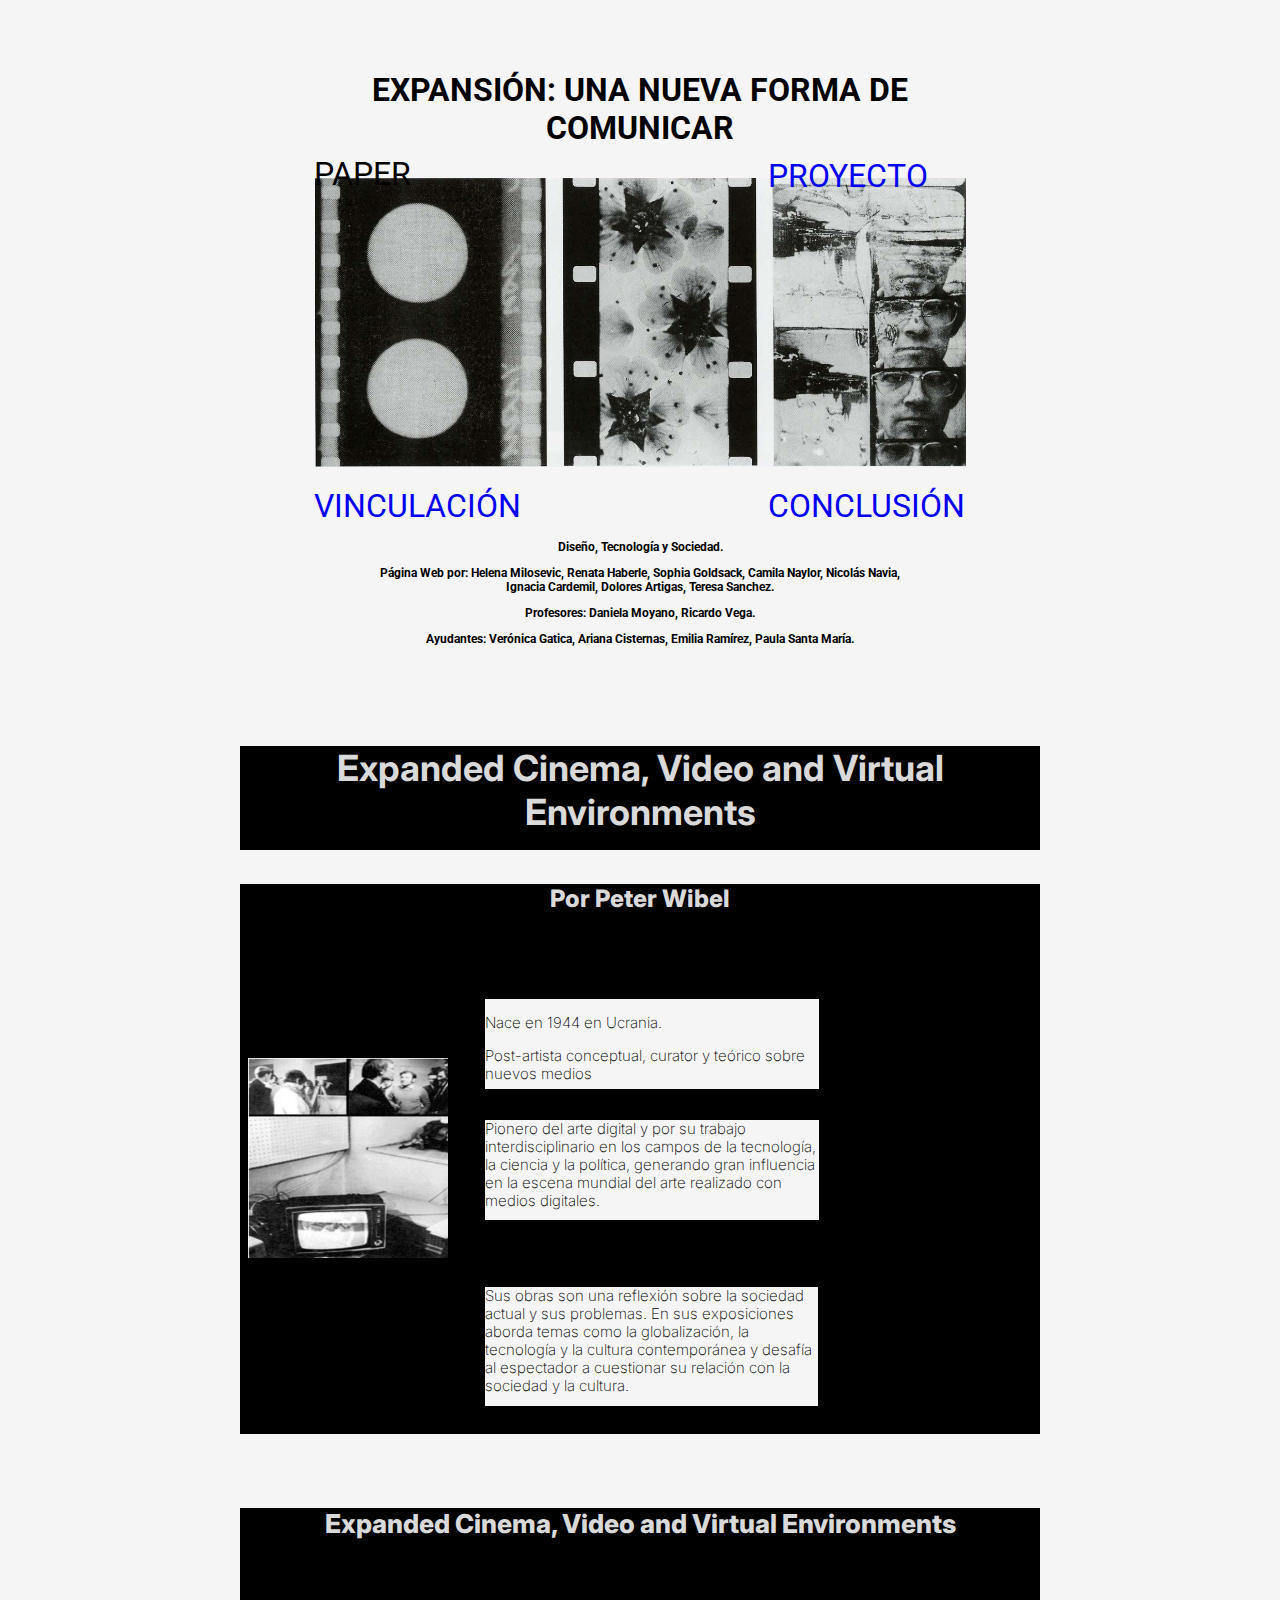
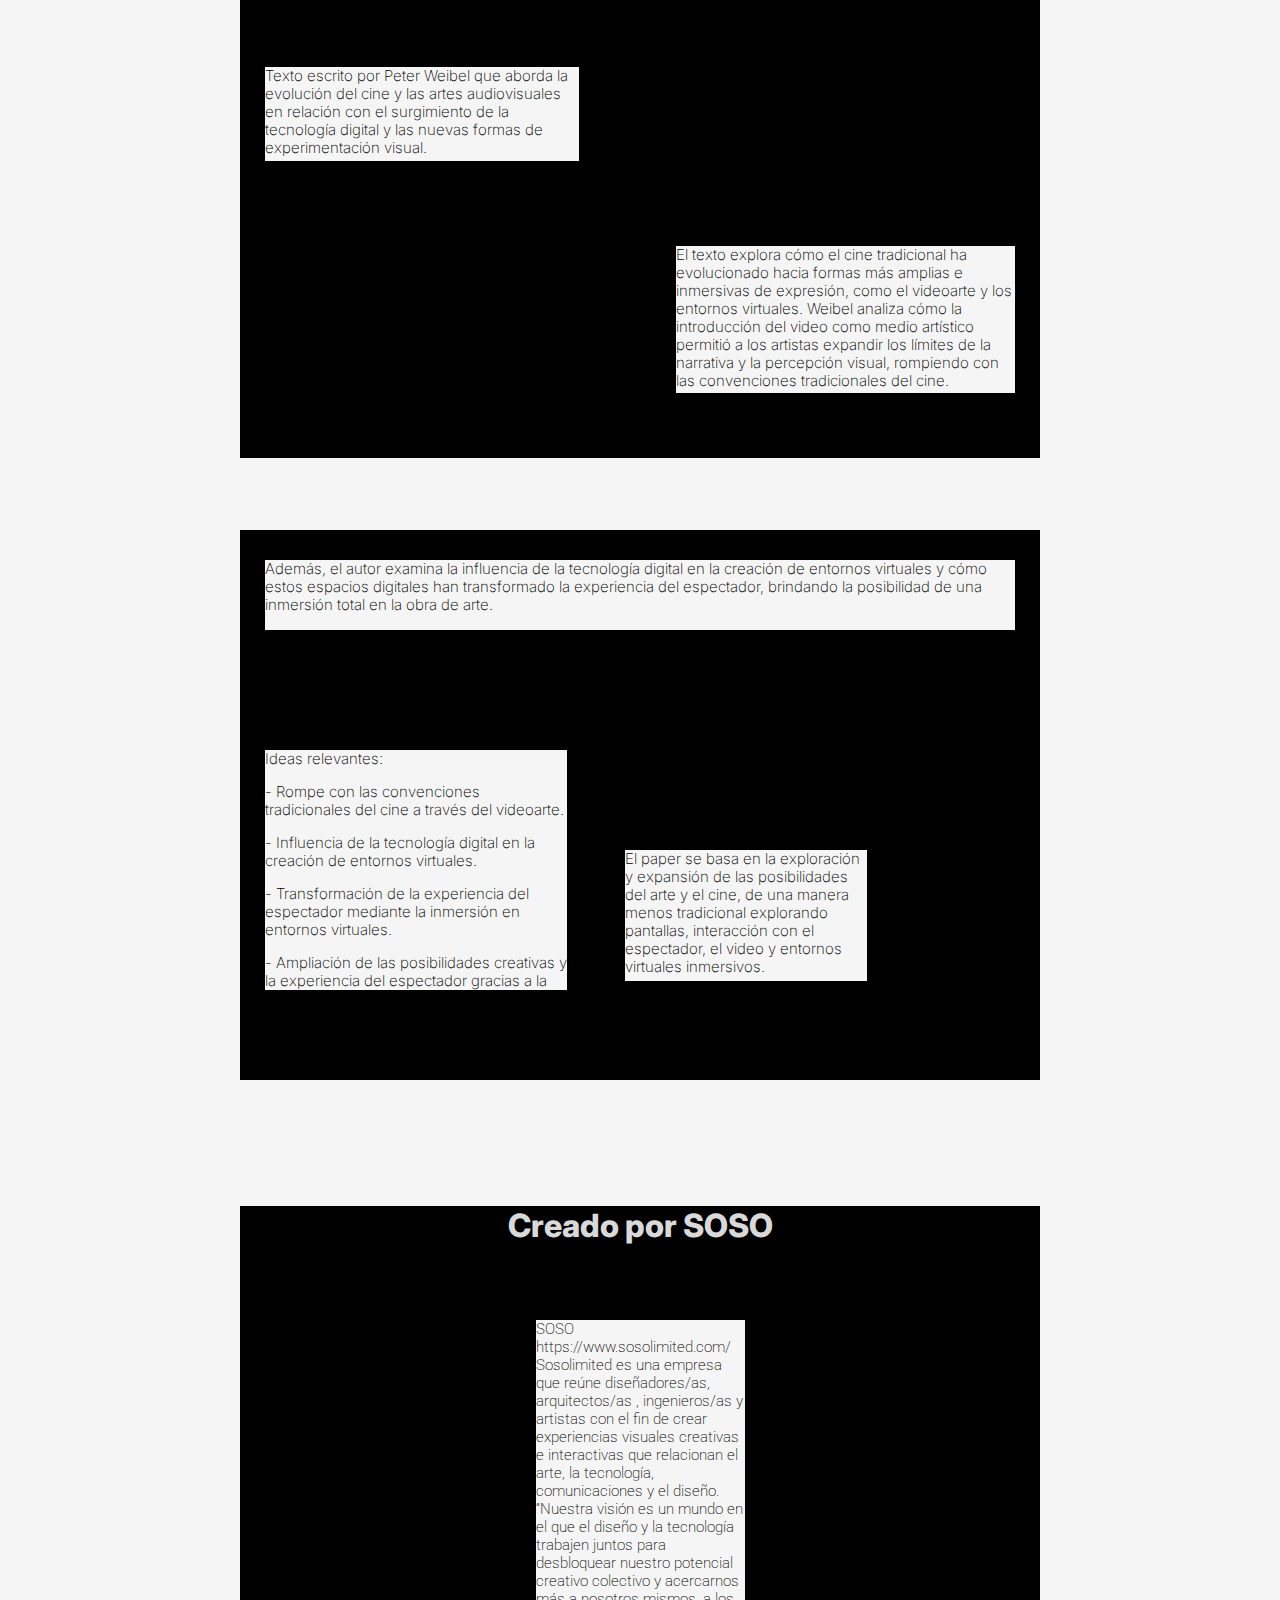
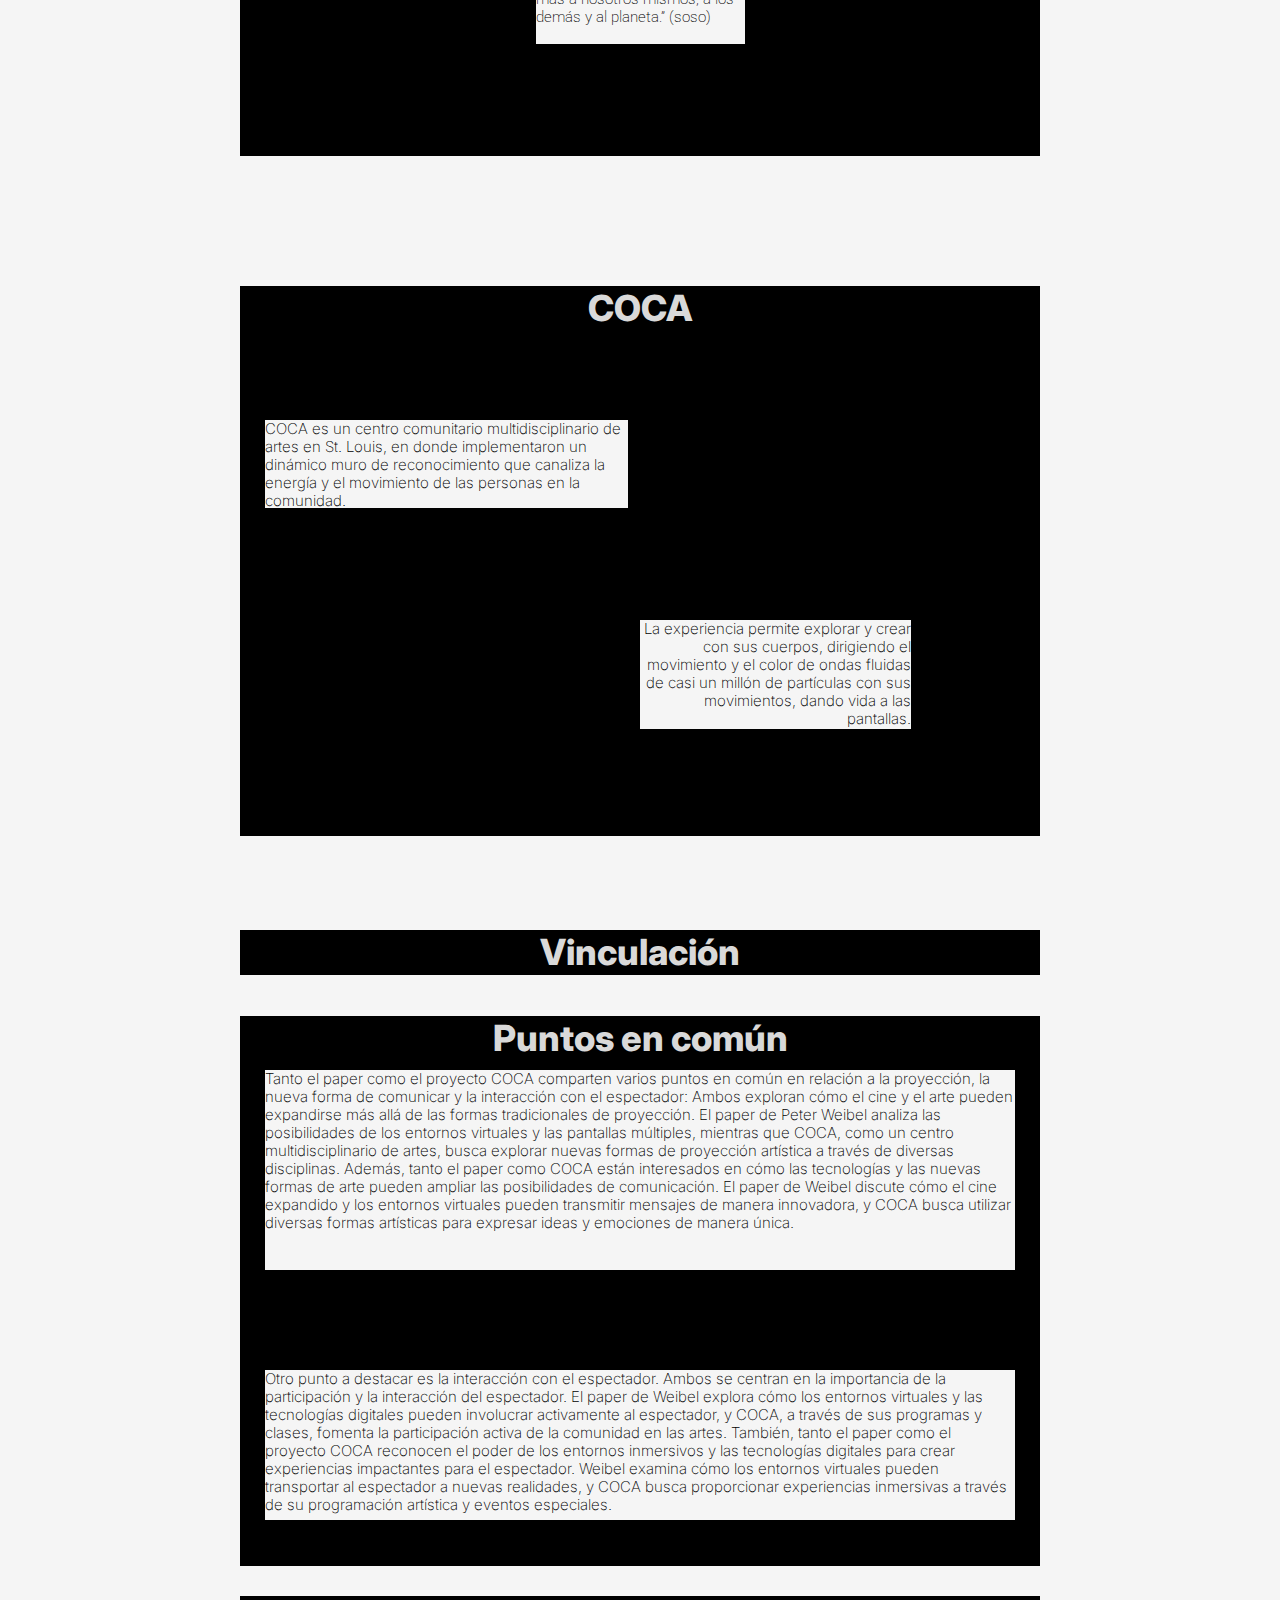
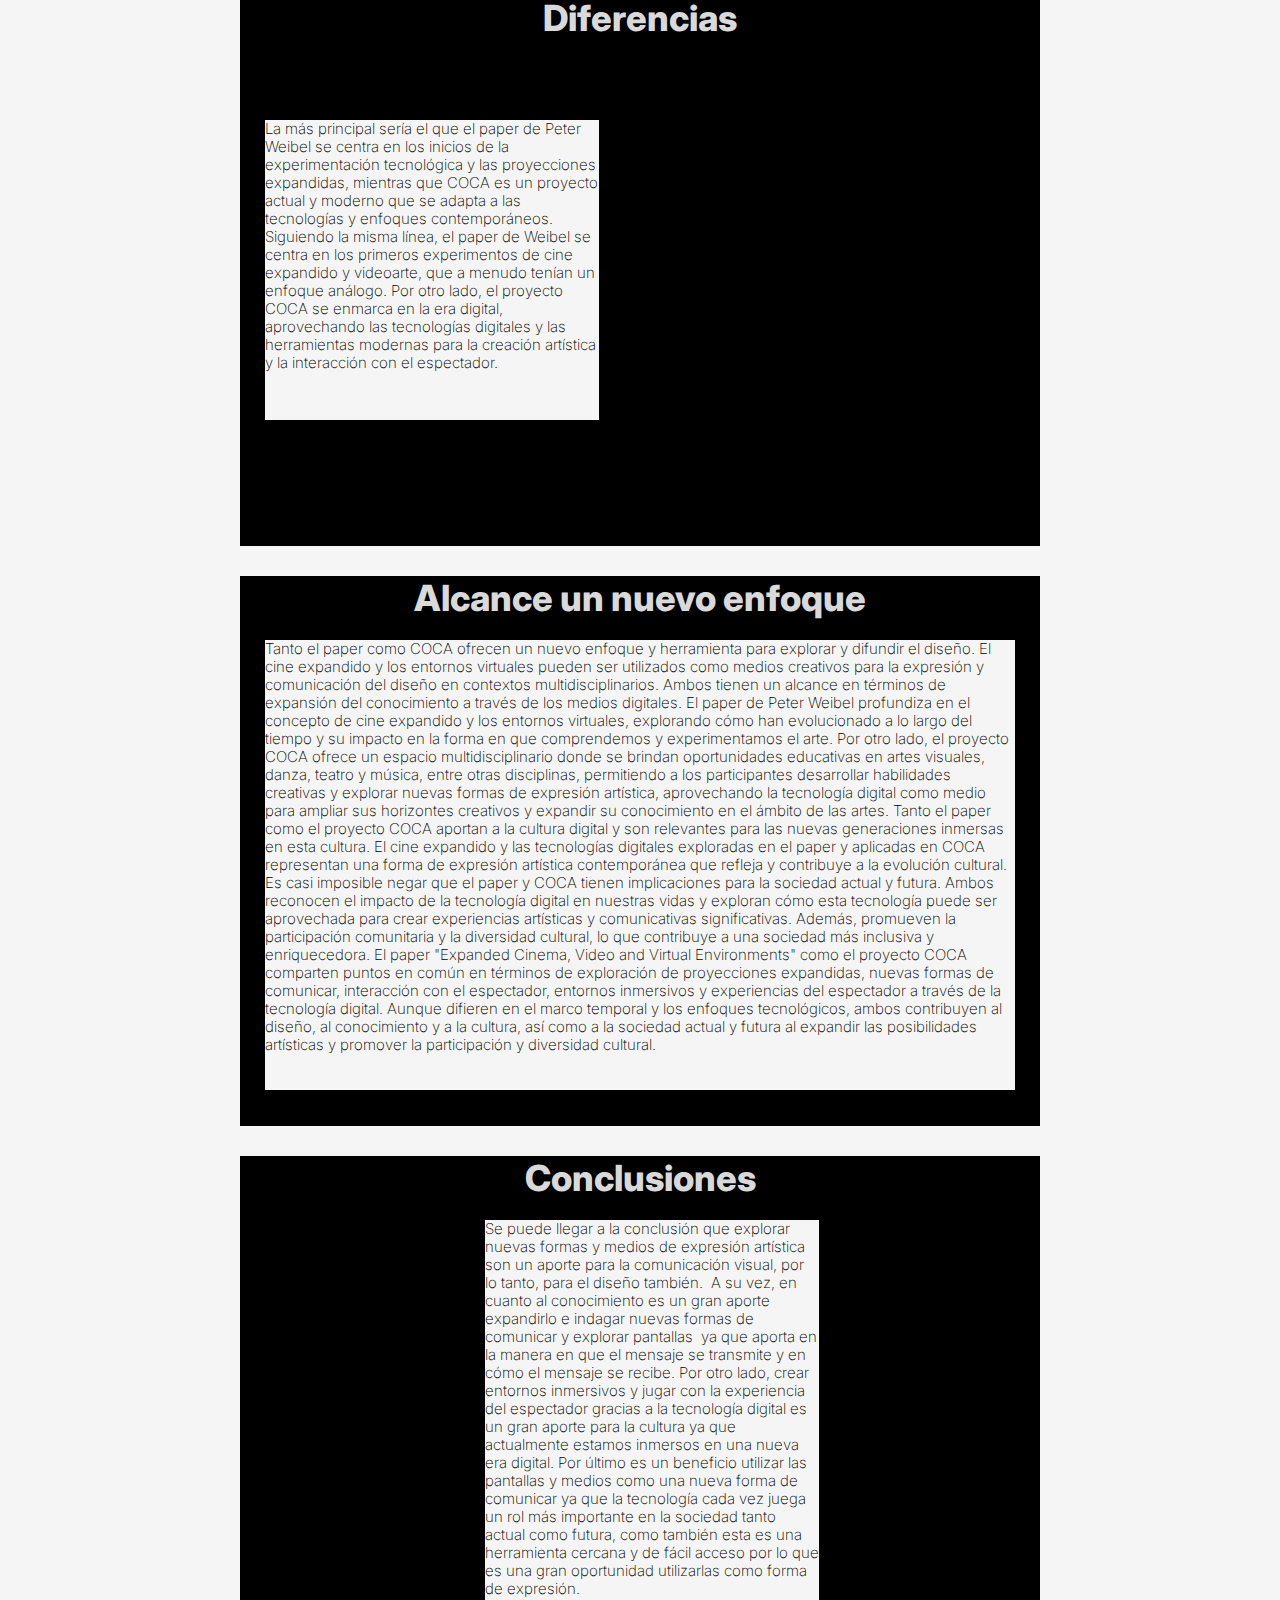
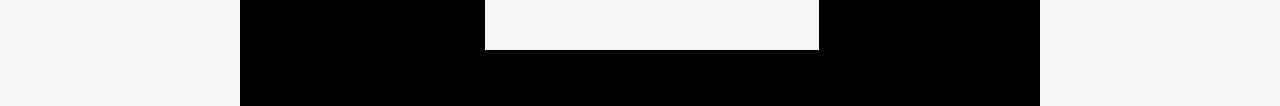
==== commit 5a9f2adf: "links" ====
--- a/index.html
+++ b/index.html
@@ -14,19 +14,18 @@
                 <h1>EXPANSIÓN: UNA NUEVA FORMA DE COMUNICAR</h1> </div>
 
 <table>
-    <tr>
-    <th><div class="paper">
-    <h2> PAPER </h2> </div></th>
+    <nav>
+ 
+    <div class="paper">
+   <a href="#uno"><h2> PAPER </h2></a></div>
+    <div class="proyecto">
+    <a href="#once"><h2> PROYECTO </h2></a></div>
+    <div class="vinculacion">
+    <a href="#diecisiete"><h2> VINCULACIÓN </h2></a></div>
+    <div class="conclusion">
+    <a href="#jajads"><h2> CONCLUSIÓN </h2></a></div>
 
-    <th><div class="proyecto">
-    <h2> PROYECTO </h2> </div></th>
-
-    <th><div class="vinculacion">
-    <h2> VINCULACIÓN </h2> </div></th>
-
-   <th> <div class="conclusion">
-    <h2> CONCLUSIÓN </h2> </div></th>
-</tr>
+</nav>
 </table>
 
 
@@ -66,7 +65,7 @@
 </div>
 
 
-    <div class=" cinco">
+    <div class="cinco">
  <h2> Expanded Cinema, Video and Virtual Environments </h2>  
 
 
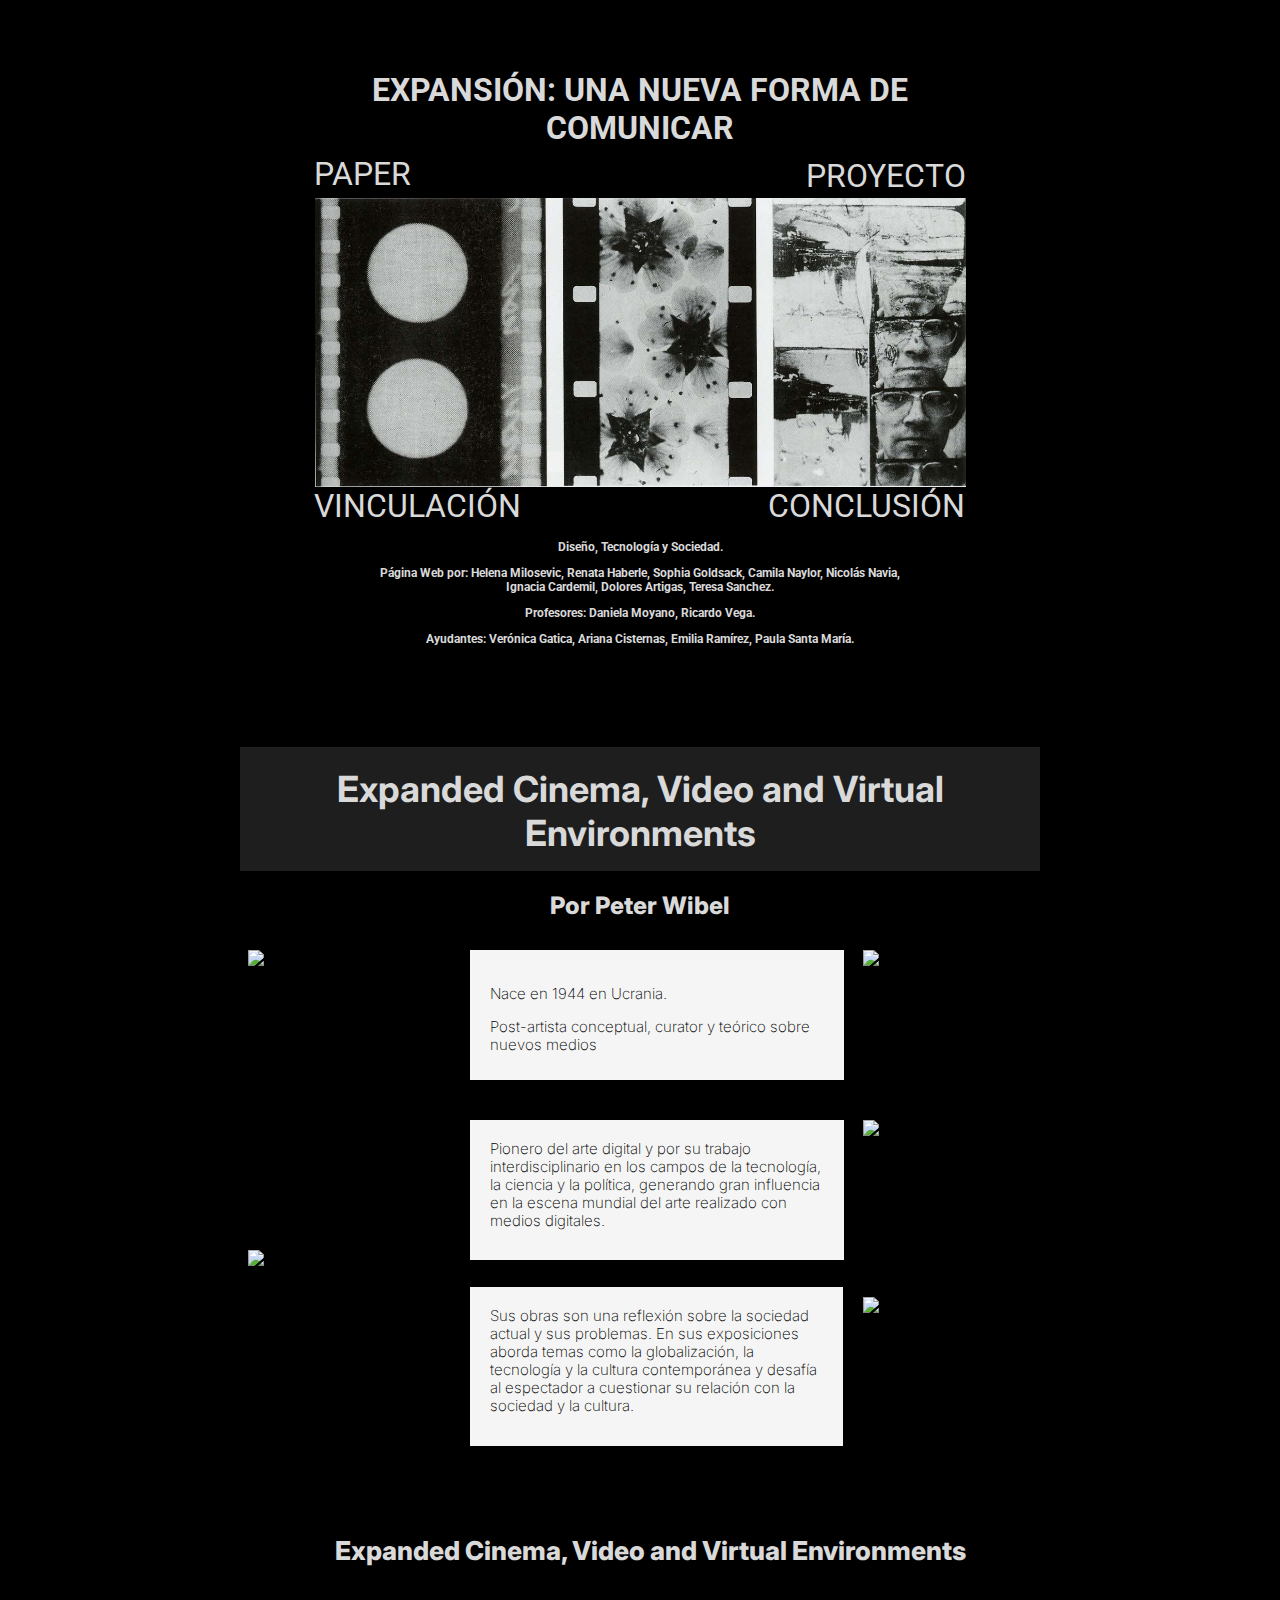
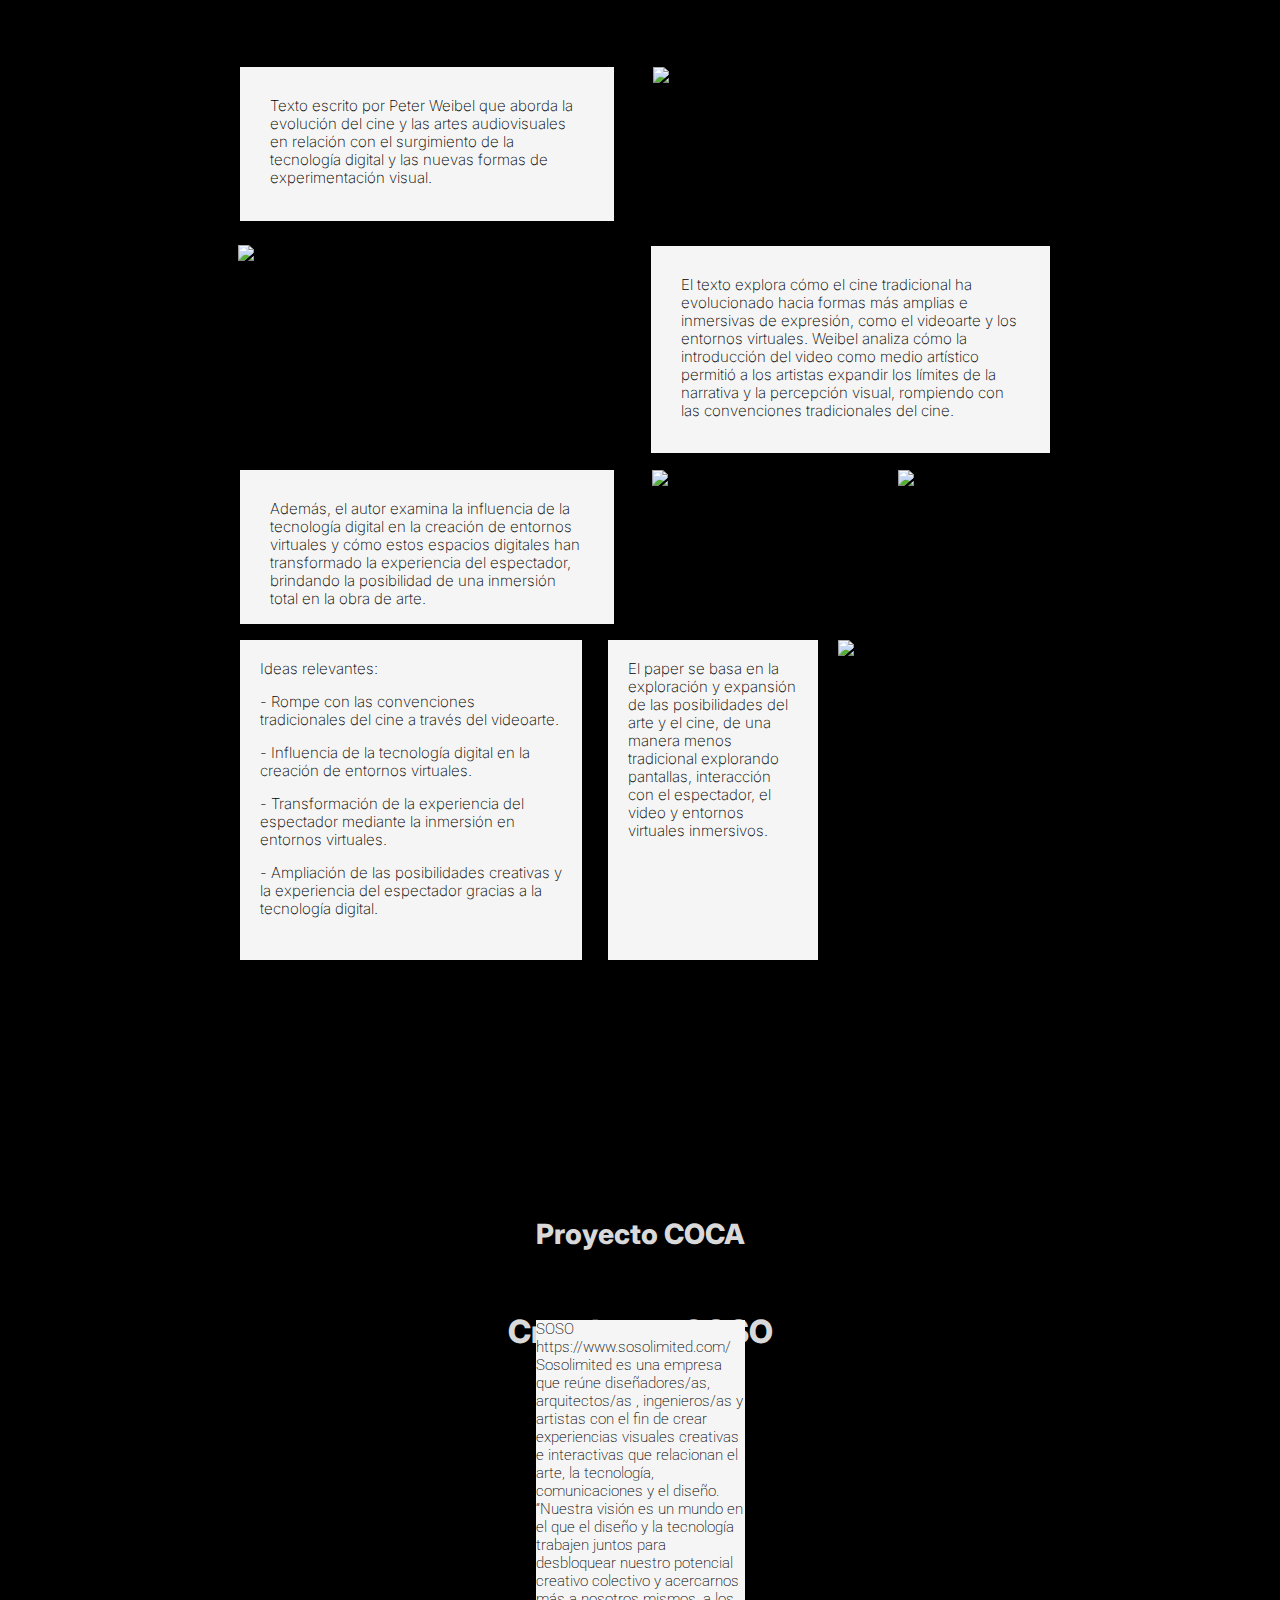
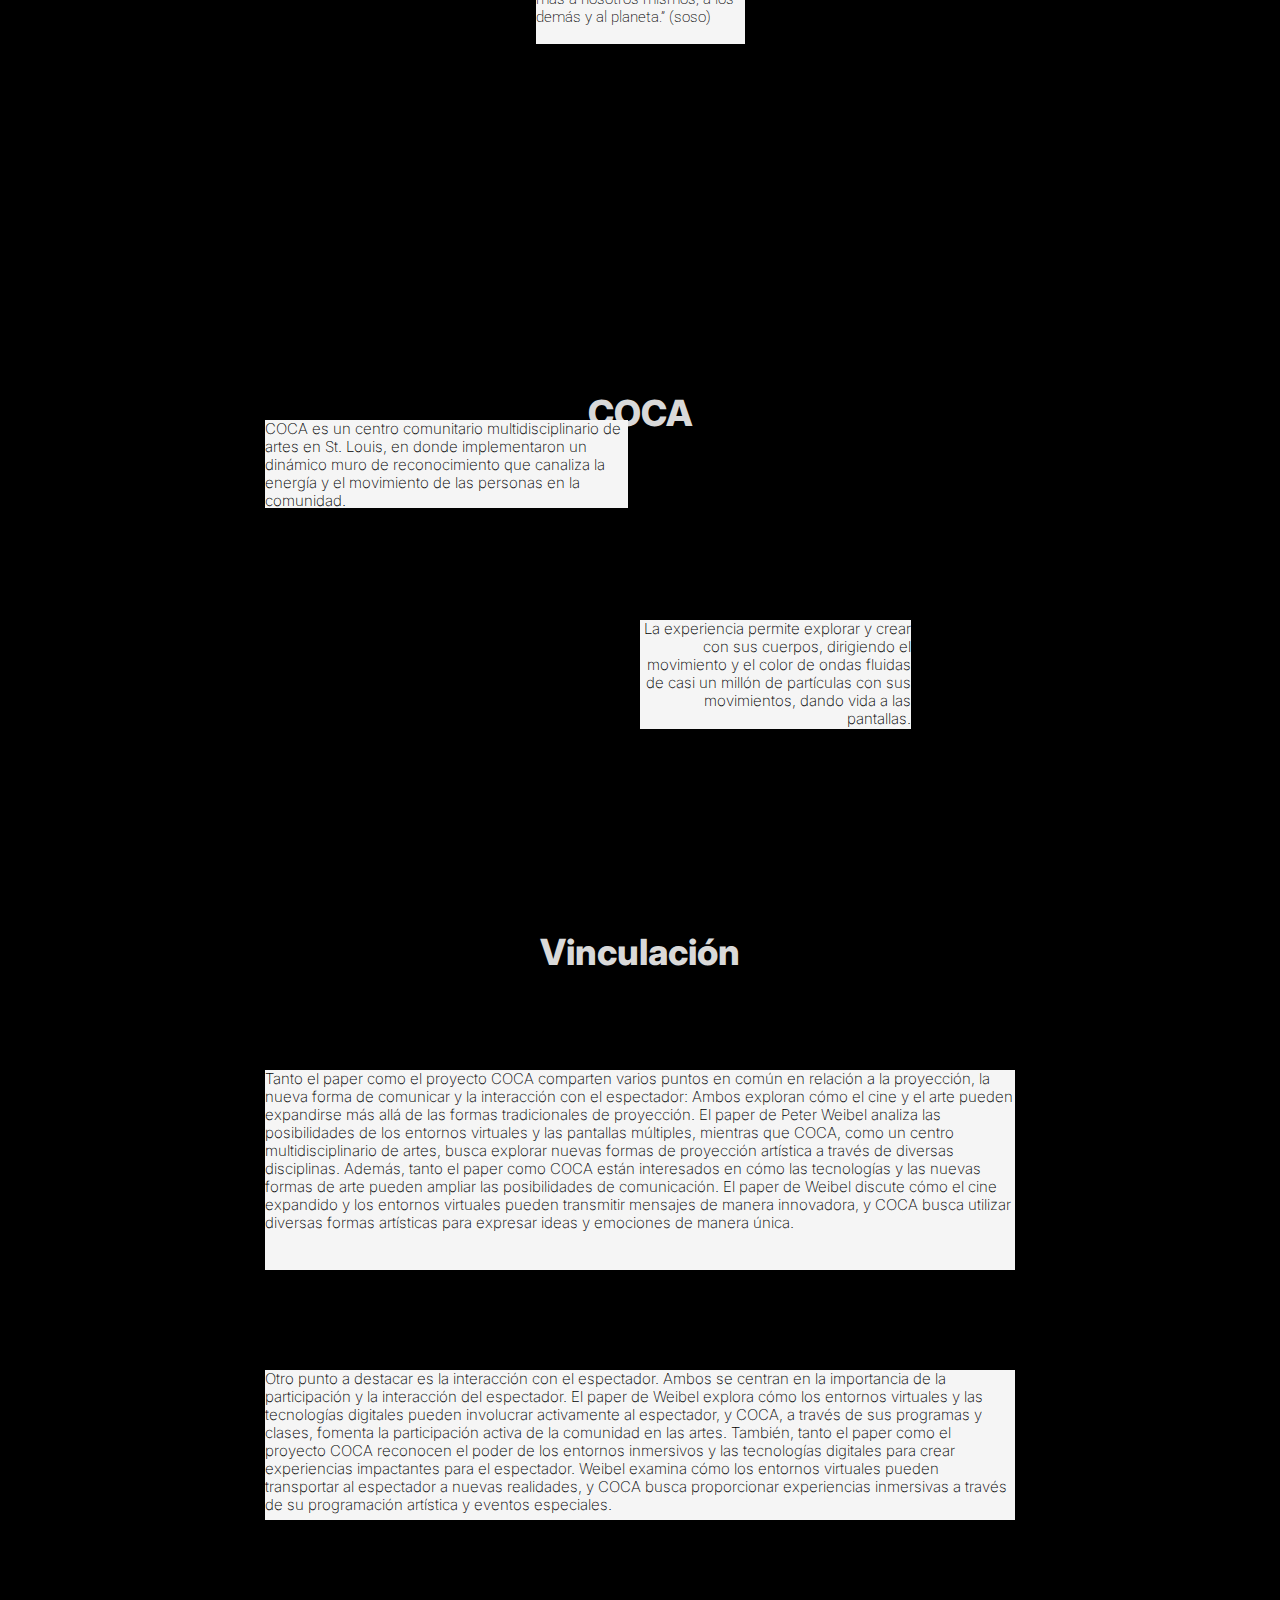
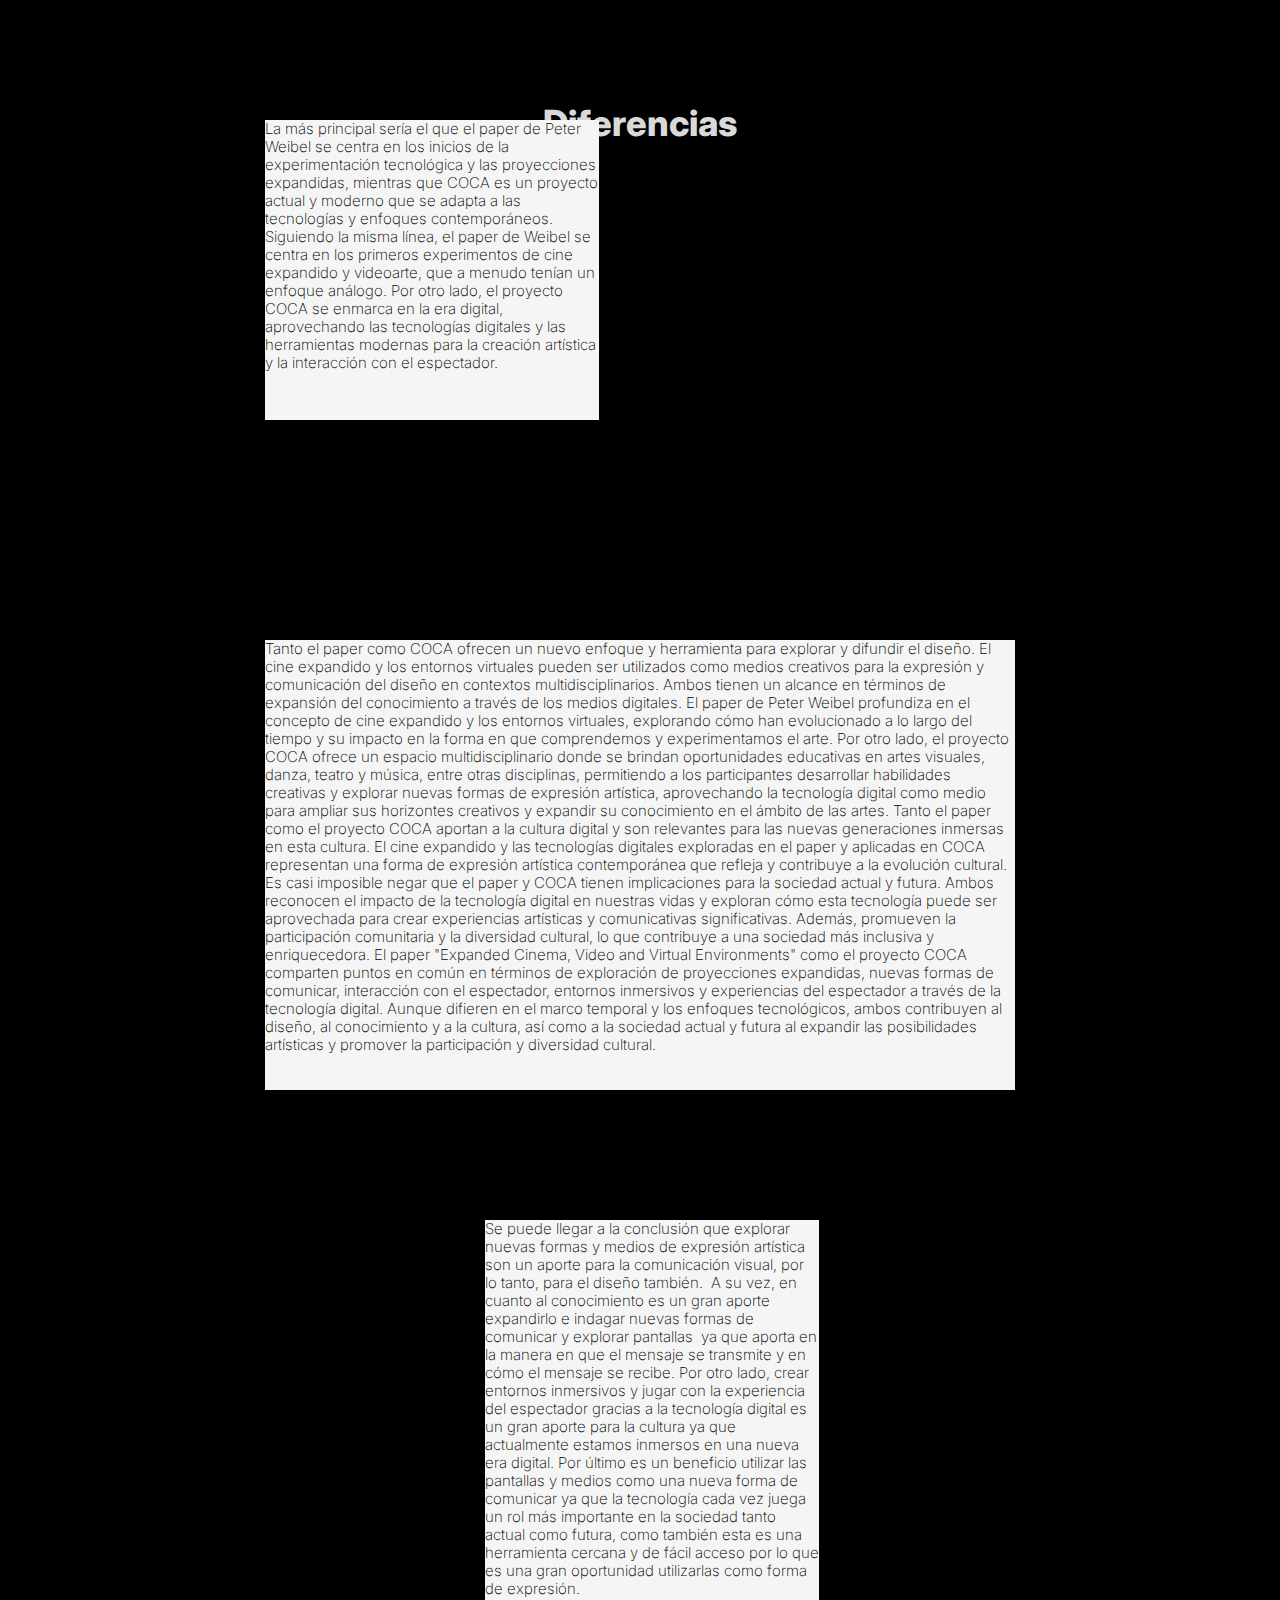
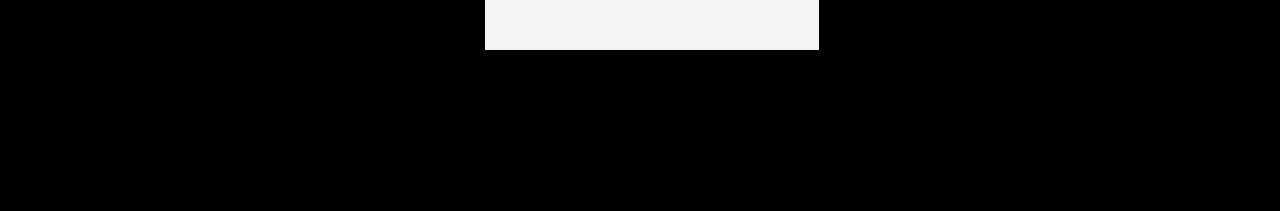
==== commit 0491b711: "peter y paper" ====
--- a/index.html
+++ b/index.html
@@ -23,7 +23,7 @@
     <div class="vinculacion">
     <a href="#diecisiete"><h2> VINCULACIÓN </h2></a></div>
     <div class="conclusion">
-    <a href="#jajads"><h2> CONCLUSIÓN </h2></a></div>
+    <a href="#jajatres"><h2> CONCLUSIÓN </h2></a></div>
 
 </nav>
 </table>
@@ -44,13 +44,17 @@
 
 
 <body> 
-<div class="uno">
+<div class="uno" id="uno">
 <h2> Expanded Cinema, Video and Virtual Environments </h2> </div>
 
 <div class="porp"> 
 <h3> Por Peter Wibel </h3> 
 
-<img src="img/img3.png" alt="img3" width="200" height="200" id="foto2"/>
+<img src="img/peter/p1.png" alt="p1" width="200" height="200" id="foto2"/>
+<img src="img/peter/p2.png" alt="p2" width="200" height="200" id="foto3"/>
+<img src="img/peter/p3.png" alt="p3" width="200" height="150" id="foto4"/>
+<img src="img/peter/p4.png" alt="p4" width="200" height="150" id="foto5"/>
+<img src="img/peter/p5.png" alt="p5" width="200" height="150" id="foto6"/>
 
 <div class="dos">
  <h4> <p> Nace en 1944 en Ucrania. </p>
@@ -67,6 +71,12 @@
 
     <div class="cinco">
  <h2> Expanded Cinema, Video and Virtual Environments </h2>  
+<img src="img/paper/e12.png" alt="p1" width="400" height="154" id="foto7"/>
+<img src="img/paper/e3.png" alt="p2" width="374" height="210" id="foto8"/>
+<img src="img/paper/e4.png" alt="p3" width="200" height="152" id="foto9"/>
+<img src="img/paper/e5.png" alt="p4" width="210" height="320" id="foto10"/>
+<img src="img/paper/e6.png" alt="p5" width="120" height="152" id="foto11"/>
+
 
 
     <div class="seis">
@@ -74,12 +84,7 @@
 
 
     <div class="siete">
-<h4> El texto explora cómo el cine tradicional ha evolucionado hacia formas más amplias e inmersivas de expresión, como el videoarte y los entornos virtuales. Weibel analiza cómo la introducción del video como medio artístico permitió a los artistas expandir los límites de la narrativa y la percepción visual, rompiendo con las convenciones tradicionales del cine. </h4> </div>
-
-</div>
-
-<div class="hola">
-    <div class="ocho">
+<h4> El texto explora cómo el cine tradicional ha evolucionado hacia formas más amplias e inmersivas de expresión, como el videoarte y los entornos virtuales. Weibel analiza cómo la introducción del video como medio artístico permitió a los artistas expandir los límites de la narrativa y la percepción visual, rompiendo con las convenciones tradicionales del cine. </h4> </div> <div class="ocho">
 <h4> Además, el autor examina la influencia de la tecnología digital en la creación de entornos virtuales y cómo estos espacios digitales han transformado la experiencia del espectador, brindando la posibilidad de una inmersión total en la obra de arte. </h4> </div>
 
     <div class="nueve">
@@ -92,17 +97,16 @@
 
     <div class="diez">
 <h4> El paper se basa en la exploración y expansión de las posibilidades del arte y el cine, de una manera menos tradicional explorando pantallas, interacción con el espectador, el video y entornos virtuales inmersivos. </h4>
-</div>
 
 </div>
 
 
-    <div class="once">
-<h2> Proyecto COCA </h2> </div>
 
 
+    <div class="once" id="once">
+    	<h2> Proyecto COCA </h2> </div>
 
-    <div class="doce">
+     <div class="doce">
 <h2> Creado por SOSO </h2> 
 
 <div class="trece">
@@ -127,7 +131,7 @@
 
 </div>
 
-<div class="diecisiete">
+<div class="diecisiete" id="diecisiete">
 <h2> Vinculación </h2> </div>
 <div class="diecisietedos">
 <h2> Puntos en común </h2> 
@@ -167,9 +171,9 @@
 </div>
 
 
-<div class="jajads">
+<div class="jajads" id="jajads">
 <h2> Conclusiones</h2> </div>
-<div class="jajatres">
+<div class="jajatres" id="jajatres">
 
 <h4> Se puede llegar a la conclusión que explorar nuevas formas y medios de expresión artística son un aporte para la comunicación visual, por lo tanto, para el diseño también. 
 A su vez, en cuanto al conocimiento es un gran aporte expandirlo e indagar nuevas formas de comunicar y explorar pantallas  ya que aporta en la manera en que el mensaje se transmite y en cómo el mensaje se recibe. Por otro lado, crear entornos inmersivos y jugar con la experiencia del espectador gracias a la tecnología digital es un gran aporte para la cultura ya que actualmente estamos inmersos en una nueva era digital. Por último es un beneficio utilizar las pantallas y medios como una nueva forma de comunicar ya que la tecnología cada vez juega un rol más importante en la sociedad tanto actual como futura, como también esta es una herramienta cercana y de fácil acceso por lo que es una gran oportunidad utilizarlas como forma de expresión.
--- a/style.css
+++ b/style.css
@@ -1,7 +1,7 @@
 @import url('https://fonts.googleapis.com/css2?family=Roboto&display=swap');
 @import url('https://fonts.googleapis.com/css2?family=Inter&display=swap');
 
-body {background-color: whitesmoke; }
+body {background-color: #000000; }
 
 .titulo h1 {position: absolute;
 width: 541.92px;
@@ -16,13 +16,15 @@
 line-height: 38px;
 text-align: center;
 
-color: #000000;}
+color: #D9D9D9;}
 
 .foto1 {
-width: 651px;
-height: 282px;
+width: 6500px;
+height: 289px;
 margin-left: calc(50% - 651px/2);
-margin-top: 170px;}
+margin-top: 190px;}
+
+
 
 .paper h2 {position: absolute;
 width: 160px;
@@ -36,20 +38,20 @@
 font-size: 32px;
 line-height: 38px;
 
-color: #000000;
+color: #D9D9D9;
 }
 
 .proyecto h2 {position: absolute;
 width: 160px;
 height: 37px;
-left: calc(50% - 197px/2 + 226px);
+left: calc(50% - 120px/2 + 226px);
 top: 130px;
 
 font-family: 'Roboto';
 font-style: normal;
 font-weight: 400;
 font-size: 32px;
-line-height: 38px;
+line-height: 38px;color: #D9D9D9;
 ;
 }
 
@@ -63,7 +65,7 @@
 font-style: normal;
 font-weight: 400;
 font-size: 32px;
-line-height: 38px;}
+line-height: 38px;color: #D9D9D9;}
 
 .conclusion h2 {position: absolute;
 width: 160px;
@@ -75,7 +77,7 @@
 font-style: normal;
 font-weight: 400;
 font-size: 32px;
-line-height: 38px;}
+line-height: 38px;color: #D9D9D9;}
 
 .pie h6 { position: absolute;
 width: 551px;
@@ -88,6 +90,7 @@
 font-size: 12px;
 line-height: 14px;
 text-align: center;
+color: #D9D9D9;
 }
 
 
@@ -96,31 +99,29 @@
 width: 800px;
 height: 104px;
 left: calc(50% - 800px/2);
-top: 716px;
-
+top: 717px;
 font-family: 'Inter';
 font-style: normal;
 font-weight: 700;
 font-size: 36px;
 line-height: 44px;
 text-align: center;
-
-color: #D9D9D9;}
+background-color: #1E1E1E;
+color: #D9D9D9;
+padding-top: 20px;}
 
 .porp h3 {background-color: black;
 position:relative;
 width: 800px;
 height:550px;
 left:calc(50% - 800px/2);
-top: 400px;
-
+top: 380px;
 font-family: 'Inter';
 font-style: normal;
 font-weight: 800;
 font-size: 24px;
 line-height: 29px;
 text-align: center;
-
 color: #D9D9D9;}
 
 
@@ -128,15 +129,14 @@
 position: absolute;
 width: 334px;
 height: 90px;
-left: calc(50% - 311px/2);
-top: 979px;
-
-font-family: 'Inter';
-font-style: normal;
-font-weight: 200;
-font-size: 15px;
-line-height: 18px;
-
+left: calc(50% - 340px/2);
+top: 930px;
+font-family: 'Inter';
+font-style: normal;
+font-weight: 200;
+font-size: 15px;
+line-height: 18px;
+padding: 20px;
 color: #000000;}
 
 
@@ -144,15 +144,14 @@
 position: absolute;
 width: 334px;
 height: 100px;
-left: calc(50% - 311px/2);
+left: calc(50% - 340px/2);
 top: 1100px;
-
-font-family: 'Inter';
-font-style: normal;
-font-weight: 200;
-font-size: 15px;
-line-height: 18px;
-
+padding: 20px; 
+font-family: 'Inter';
+font-style: normal;
+font-weight: 200;
+font-size: 15px;
+line-height: 18px;
 color: #000000; }
 
 
@@ -160,9 +159,9 @@
 position: absolute;
 width: 333px;
 height: 119px;
-left: calc(50% - 311px/2);
+left: calc(50% - 340px/2);
 top: 1267px;
-
+padding: 20px;
 font-family: 'Inter';
 font-style: normal;
 font-weight: 200;
@@ -176,23 +175,55 @@
 position: absolute;    
 margin-left: calc(50% - 800px/2);
 margin-top: 0px;
-}
-
-.cinco h2 { background-color: black;
+top: 950px;
+}
+
+#foto3  {
+float: left;
+position: absolute;    
+margin-left: calc(50% - 800px/2);
+margin-top: 0px;
+top: 1250px;
+}
+#foto4  {
+float: left;
+position: absolute;    
+margin-left: calc(50% + 430px/2);
+margin-top: 0px;
+top: 950px;
+}
+#foto5  {
+float: left;
+position: absolute;    
+margin-left: calc(50% + 430px/2);
+margin-top: 0px;
+top: 1120px;
+}
+#foto6  {
+float: left;
+position: absolute;    
+margin-left: calc(50% + 430px/2);
+margin-top: 0px;
+top: 1297px;
+}
+
+.cinco h2 {
 position: relative;
-width: 800px;
-height: 550px;
+width: 820px;
+height: 1200px;
 left: calc(50% - 800px/2);
 top: 450px;
-
 font-family: 'Inter';
 font-style: normal;
 font-weight: 800;
 font-size: 26px;
 line-height: 31px;
 text-align: center;
-
 color: #D9D9D9;}
+
+
+
+
 
 
 
@@ -200,47 +231,73 @@
 position: absolute;
 width: 314px;
 height: 94px;
-left:calc(50% - 750px/2);
+left:calc(50% - 800px/2);
 top: 1647px;
-
-font-family: 'Inter';
-font-style: normal;
-font-weight: 200;
-font-size: 15px;
-line-height: 18px;
-
+font-family: 'Inter';
+font-style: normal;
+font-weight: 200;
+font-size: 15px;
+line-height: 18px;
+padding: 30px;
 color: #000000;}
 
 .siete h4 {background-color: whitesmoke;
 position: absolute;
 width: 339px;
 height: 147px;
-right: calc(50% - 750px/2);
+right: calc(50% - 820px/2);
 top: 1826px;
-
-font-family: 'Inter';
-font-style: normal;
-font-weight: 200;
-font-size: 15px;
-line-height: 18px;
-
-
-color: #000000;}
-
-.hola {background-color: black;
-position: relative;
-width: 800px;
-height: 550px;
-left: calc(50% - 800px/2);
-top: 500px}
+padding: 30px;
+font-family: 'Inter';
+font-style: normal;
+font-weight: 200;
+font-size: 15px;
+line-height: 18px;
+color: #000000;}
+
+#foto7  {
+float: left;
+position: absolute;    
+margin-left: calc(50% + 10px/2);
+margin-top: 0px;
+top: 1667px;
+}
+#foto8  {
+float: left;
+position: absolute;    
+margin-left: calc(50% - 820px/2);
+margin-top: 0px;
+top: 1845px;
+}
+#foto9  {
+float: left;
+position: absolute;    
+margin-left: calc(50% + 7px/2);
+margin-top: 0px;
+top: 2070px;
+}
+#foto10  {
+float: left;
+position: absolute;    
+margin-left: calc(50% + 380px/2);
+margin-top: 0px;
+top: 2240px;
+}
+#foto11  {
+float: left;
+position: absolute;    
+margin-left: calc(50% + 500px/2);
+margin-top: 0px;
+top: 2070px;
+}
 
 .ocho h4 {background-color: whitesmoke;
 position: absolute;
-width: 750px;
-height: 70px;
-left: calc(50% - 750px/2);
-top: 10px;
-
+width: 314px;
+height: 94px;
+left: calc(50% - 800px/2);
+top: 2050px;
+padding: 30px;
 font-family: 'Inter';
 font-style: normal;
 font-weight: 200;
@@ -254,25 +311,24 @@
 .nueve h4 {background-color: whitesmoke;
 position: absolute;
 width: 302px;
-height: 240px;
-left: calc(50% - 750px/2);
-top: 200px;
-
-font-family: 'Inter';
-font-style: normal;
-font-weight: 200;
-font-size: 15px;
-line-height: 18px;
-
+height: 280px;
+left: calc(50% - 800px/2);
+top: 2220px;
+padding: 20px;
+font-family: 'Inter';
+font-style: normal;
+font-weight: 200;
+font-size: 15px;
+line-height: 18px;
 color: #000000;}
 
 .diez h4 {background-color: whitesmoke;
 position: absolute;
-width: 242px;
-height: 131px;
-left: calc(50% - 30px/2);
-top: 300px;
-
+width: 170px;
+height: 280px;
+left: calc(50% - 65px/2);
+top: 2220px;
+padding: 20px;
 font-family: 'Inter';
 font-style: normal;
 font-weight: 200;
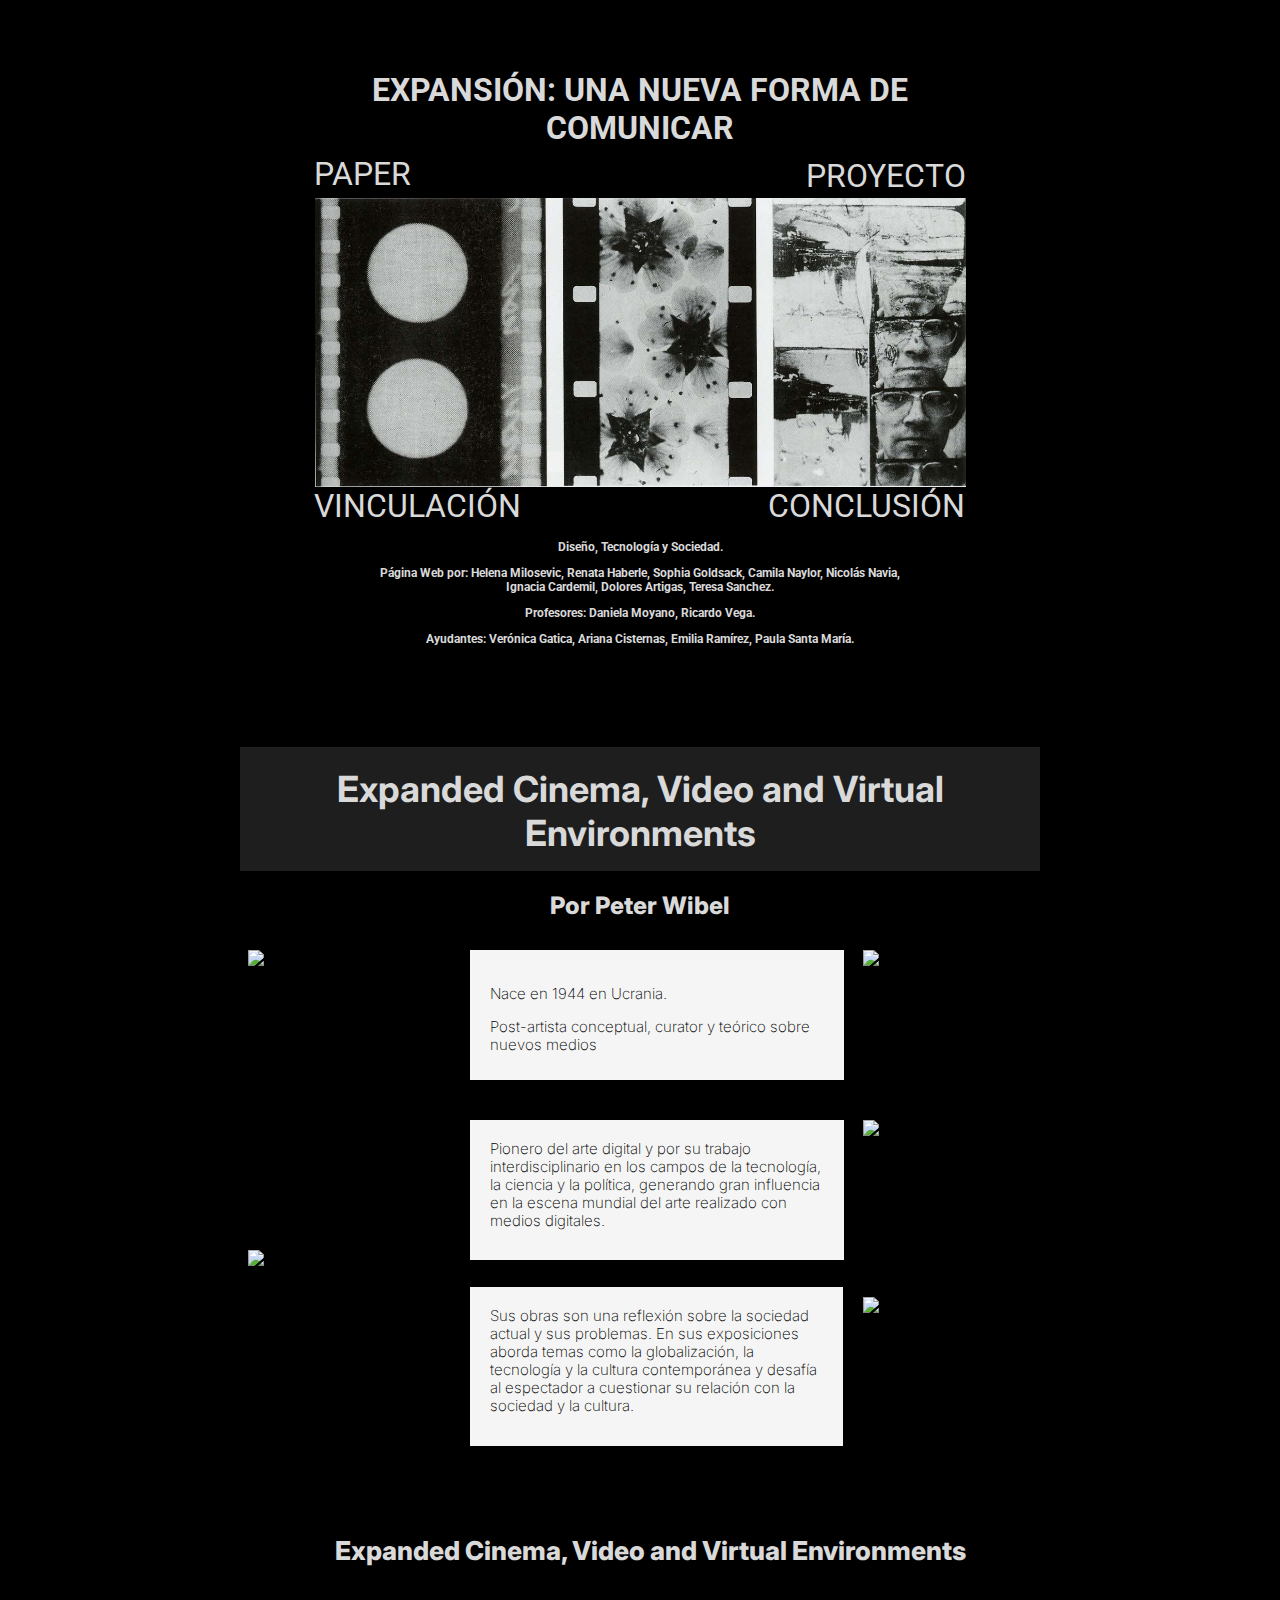
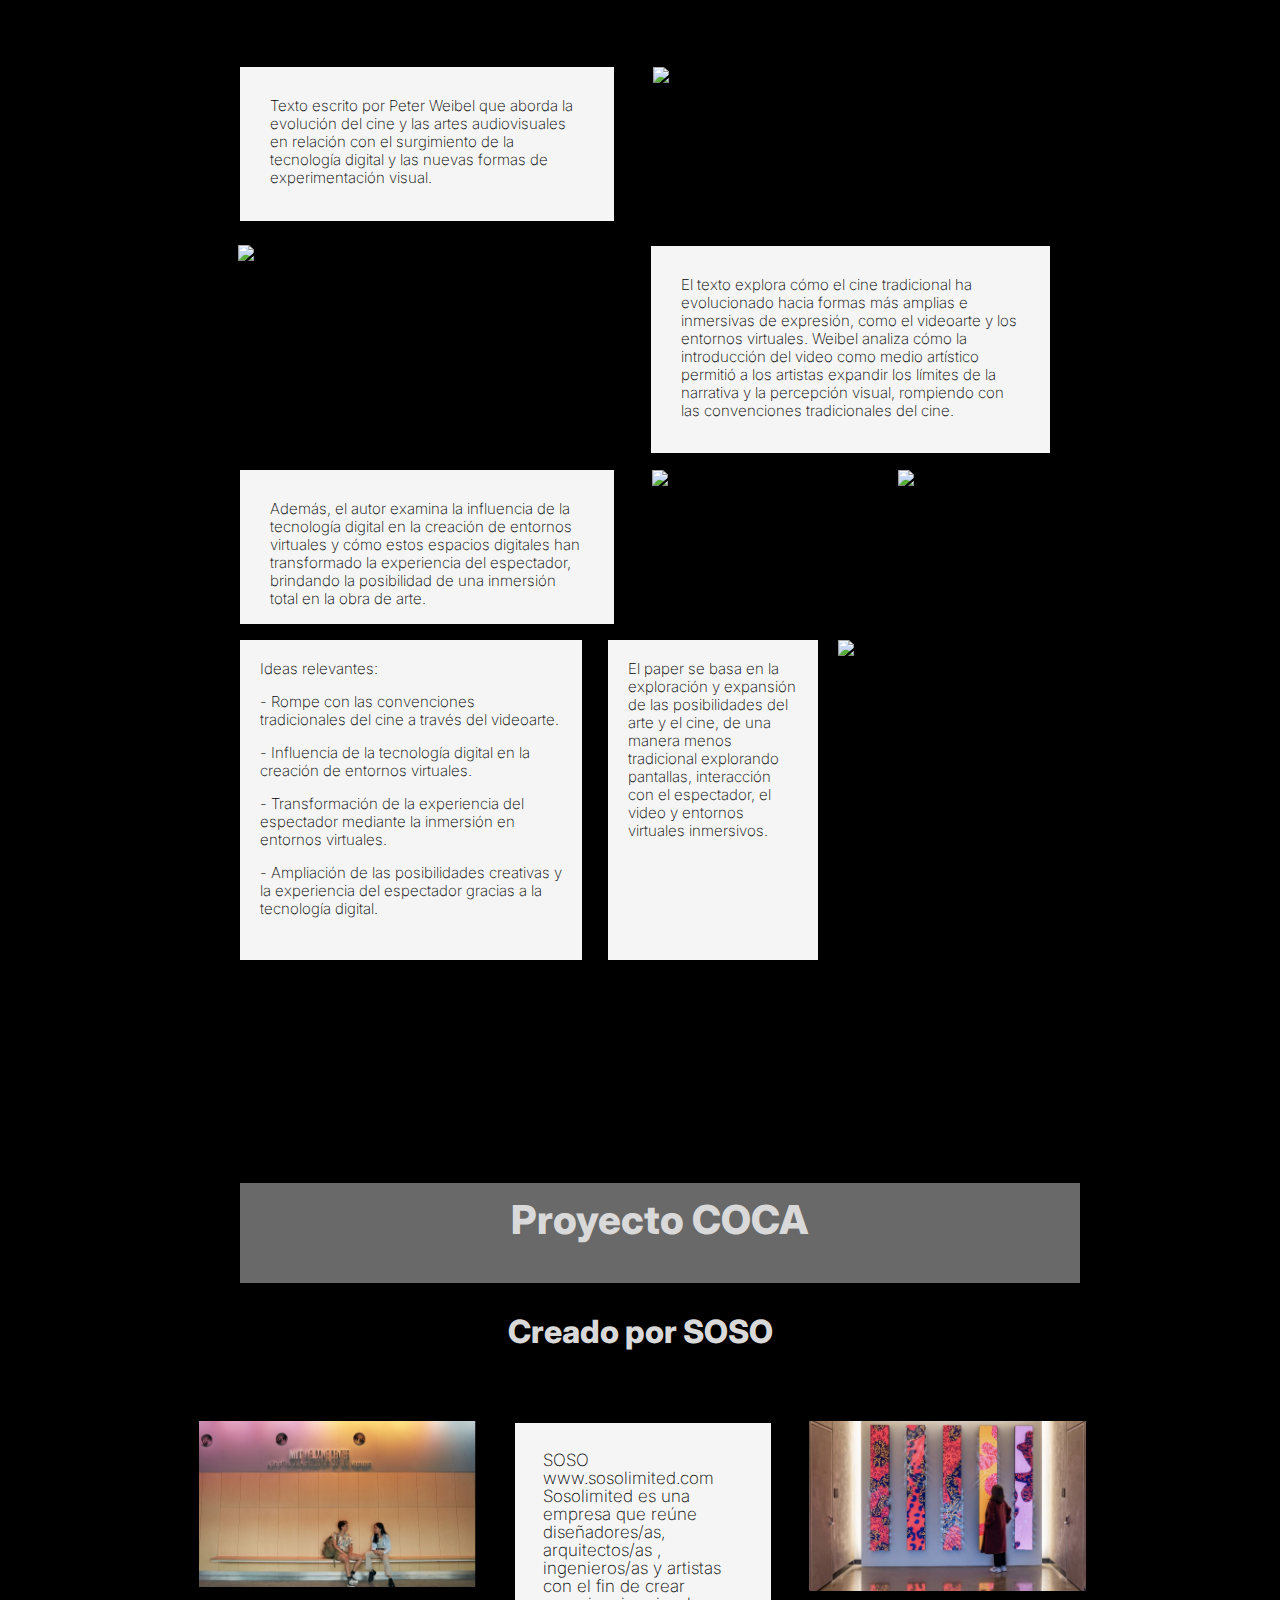
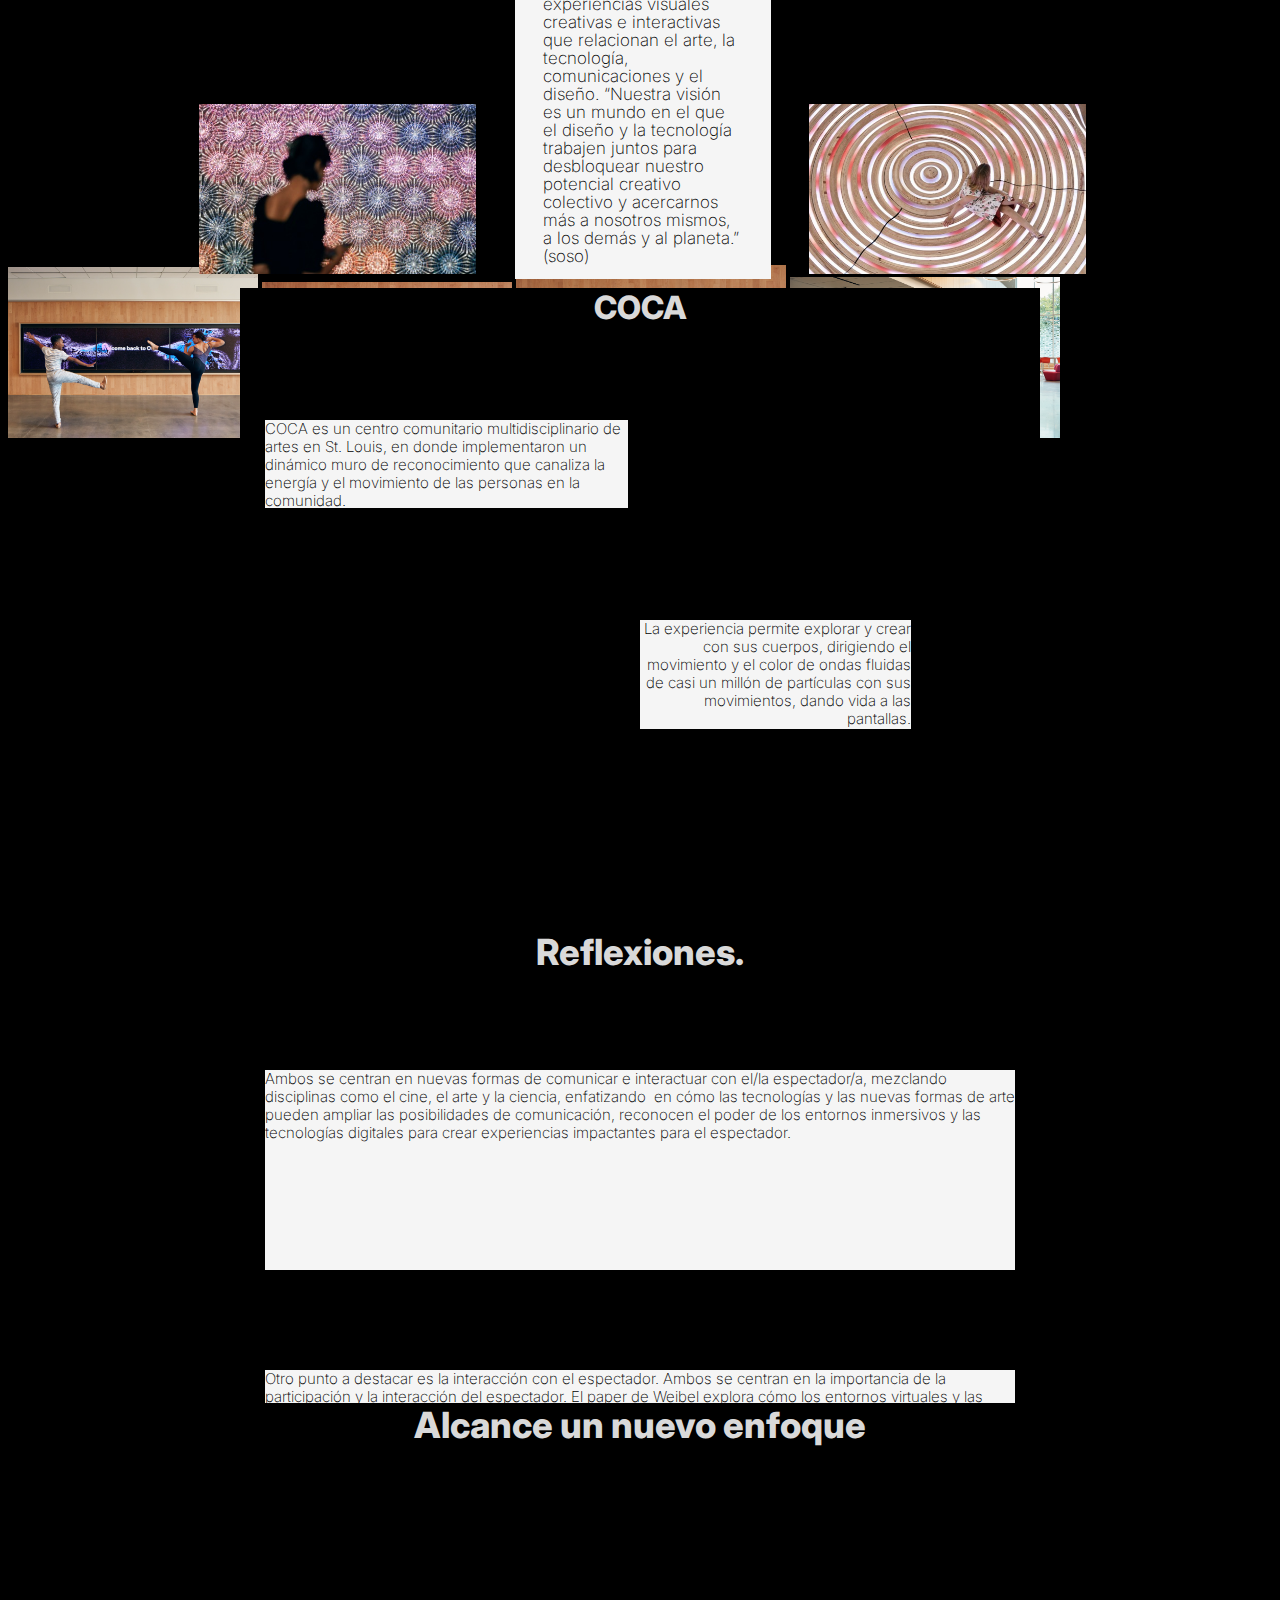
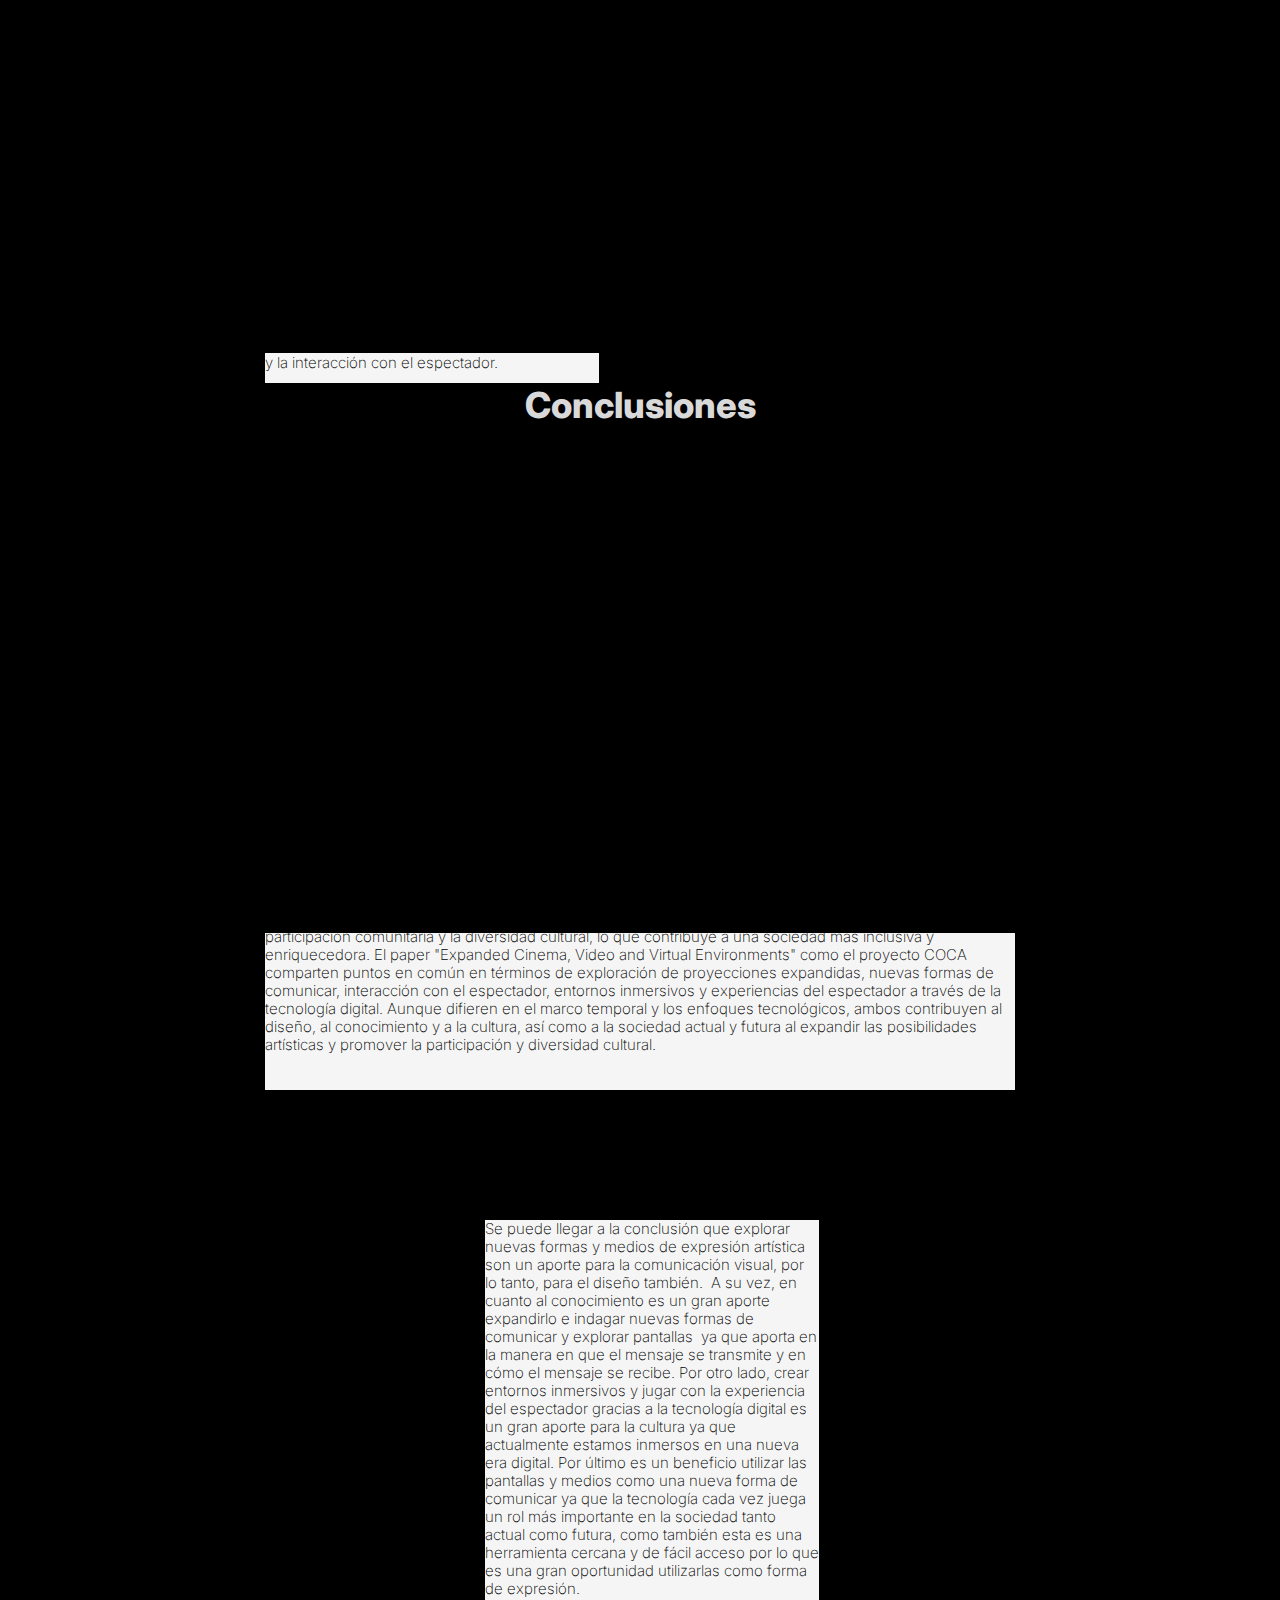
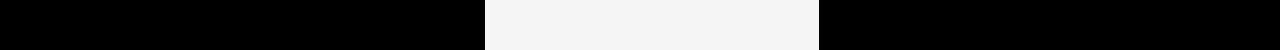
==== commit 66edac83: "reflexiones finales" ====
--- a/index.html
+++ b/index.html
@@ -3,7 +3,7 @@
 <head>
     <meta charset="utf-8">
     
-    <title>sitio dts </title>
+    <title>Expansión </title>
     
     <link rel="stylesheet" href="style.css">
 
@@ -111,12 +111,18 @@
 
 <div class="trece">
 <h4>SOSO
-https://www.sosolimited.com/
+www.sosolimited.com
 
 Sosolimited es una empresa que reúne diseñadores/as, arquitectos/as , ingenieros/as y artistas con el fin de crear experiencias visuales creativas e interactivas que relacionan el arte, la tecnología, comunicaciones y el diseño.
-“Nuestra visión es un mundo en el que el diseño y la tecnología trabajen juntos para desbloquear nuestro potencial creativo colectivo y acercarnos más a nosotros mismos, a los demás y al planeta.” (soso) </h4> </div>
-
-</div>
+“Nuestra visión es un mundo en el que el diseño y la tecnología trabajen juntos para desbloquear nuestro potencial creativo colectivo y acercarnos más a nosotros mismos, a los demás y al planeta.” (soso) </h4> 
+<img src="img/soso1.jpg" alt="p1" width="200" height="150" id="soso1"/>
+<img src="img/soso2.jpg" alt="p1" width="200" height="150" id="soso2"/>
+<img src="img/soso3.jpg" alt="p1" width="200" height="150" id="soso3"/>
+<img src="img/soso4.jpg" alt="p1" width="200" height="150" id="soso4"/>
+
+</div>
+
+
 
 
 
@@ -126,20 +132,23 @@
 <div class="quince">
 <h4>COCA es un centro comunitario multidisciplinario de artes en St. Louis, en donde implementaron un dinámico muro de reconocimiento que canaliza la energía y el movimiento de las personas en la comunidad. </h4> </div>
 
+
+
 <div class="dieciseis">
 <h4> La experiencia permite explorar y crear con sus cuerpos, dirigiendo el movimiento y el color de ondas fluidas de casi un millón de partículas con sus movimientos, dando vida a las pantallas. </h4> </div>
-
+<img src="img/img11.png" alt="p2" width="250"  id="coca1">
+<img src="img/img12.png" alt="p2" width="250"  id="coca2">
+<img src="img/img15.png" alt="p2" width="270"  id="coca3">
+<img src="img/img13.png" alt="p2" width="270"  id="coca4">
 </div>
 
 <div class="diecisiete" id="diecisiete">
-<h2> Vinculación </h2> </div>
+<h2> Reflexiones. </h2> </div>
 <div class="diecisietedos">
-<h2> Puntos en común </h2> 
+<h3> Vinculación Expanded Cinema y COCA</h3> 
 
 <div class="diesiocho">
-<h4>Tanto el paper como el proyecto COCA comparten varios puntos en común en relación a la proyección, la nueva forma de comunicar y la interacción con el espectador:
-
-Ambos exploran cómo el cine y el arte pueden expandirse más allá de las formas tradicionales de proyección. El paper de Peter Weibel analiza las posibilidades de los entornos virtuales y las pantallas múltiples, mientras que COCA, como un centro multidisciplinario de artes, busca explorar nuevas formas de proyección artística a través de diversas disciplinas. Además, tanto el paper como COCA están interesados en cómo las tecnologías y las nuevas formas de arte pueden ampliar las posibilidades de comunicación. El paper de Weibel discute cómo el cine expandido y los entornos virtuales pueden transmitir mensajes de manera innovadora, y COCA busca utilizar diversas formas artísticas para expresar ideas y emociones de manera única.</h4> </div>
+<h4>Ambos se centran en nuevas formas de comunicar e interactuar con el/la espectador/a, mezclando disciplinas como el cine, el arte y la ciencia, enfatizando  en cómo las tecnologías y las nuevas formas de arte pueden ampliar las posibilidades de comunicación, reconocen el poder de los entornos inmersivos y las tecnologías digitales para crear experiencias impactantes para el espectador. </h4> </div>
 
 <div class="diesinueve">
 <h4> Otro punto a destacar es la interacción con el espectador. Ambos se centran en la importancia de la participación y la interacción del espectador. El paper de Weibel explora cómo los entornos virtuales y las tecnologías digitales pueden involucrar activamente al espectador, y COCA, a través de sus programas y clases, fomenta la participación activa de la comunidad en las artes.
@@ -148,7 +157,7 @@
 </div>
 
 <div class="veinte">
-<h2> Diferencias </h2> 
+<h3> Mismo objetivo, diferentes formas de abordarlo </h3> 
 <div class="veintiun">
 
 <h4> La más principal sería el que el paper de Peter Weibel se centra en los inicios de la experimentación tecnológica y las proyecciones expandidas, mientras que COCA es un proyecto actual y moderno que se adapta a las tecnologías y enfoques contemporáneos. Siguiendo la misma línea, el paper de Weibel se centra en los primeros experimentos de cine expandido y videoarte, que a menudo tenían un enfoque análogo. Por otro lado, el proyecto COCA se enmarca en la era digital, aprovechando las tecnologías digitales y las herramientas modernas para la creación artística y la interacción con el espectador.</h4> </div>
--- a/style.css
+++ b/style.css
@@ -337,20 +337,23 @@
 
 color: #000000;}
 
-.once h2 {background-color: black;
-position: absolute;
-width: 800px;
-height: 40px;
-left: calc(50% - 800px/2);
-top: 2794px;
-
-font-family: 'Inter';
-font-style: normal;
-font-weight: 800;
-font-size: 28px;
+
+.once h2 {background-color: dimgrey;
+position: absolute;
+width: 800px;
+height: 60px;
+left: calc(50% - 800px/2);
+top: 2750px;
+font-family: 'Inter';
+font-style: normal;
+font-weight: 800;
+font-size: 40px;
 line-height: 34px;
-
+padding: 20px;
+padding-top: -20px;
 color: #D9D9D9;}
+
+
 
 
 
@@ -374,16 +377,59 @@
 
 .trece h4 {background-color: whitesmoke;
 position: absolute;
-width: 209px;
-height: 324px;
-left: calc(50% - 209px/2);
-top: 2900px;
-
-font-family: 'Roboto';
-font-style: normal;
-font-weight: 200;
-font-size: 15px;
-line-height: 18px;
+width: 200px;
+height: 400px;
+left: calc(50% - 250px/2);
+top: 3000px;
+padding: 28px;
+font-family: 'Inter';
+font-style: normal;
+font-weight: 200;
+font-size: 17px;
+line-height: 18px;
+color: #000000;
+}
+#soso1 {
+float: left;
+position: absolute;    
+margin-left: calc(50% - 1000px/2);
+margin-top: 0px;
+position: absolute;
+width: 277px;
+height: 166px;
+left: 59px;
+top: 3021px;
+}
+
+#soso2 {position: absolute;
+float: left;
+margin-left: calc(50% - 1000px/2);
+margin-top: 0px;
+width: 277px;
+height: 170px;
+left: 59px;
+top: 3304px;
+}
+
+#soso3 {position: absolute;
+float: right;
+margin-left: calc(50% - -220px/2);
+margin-top: 0px;
+width: 277px;
+height: 170px;
+left: 59px;
+top: 3304px;
+}
+
+#soso4 {position: absolute;
+float: right;
+margin-left: calc(50% - -220px/2);
+margin-top: 0px;
+width: 277px;
+height: 170px;
+left: 59px;
+top: 3021px;
+}
 
 color: #000000;}
 
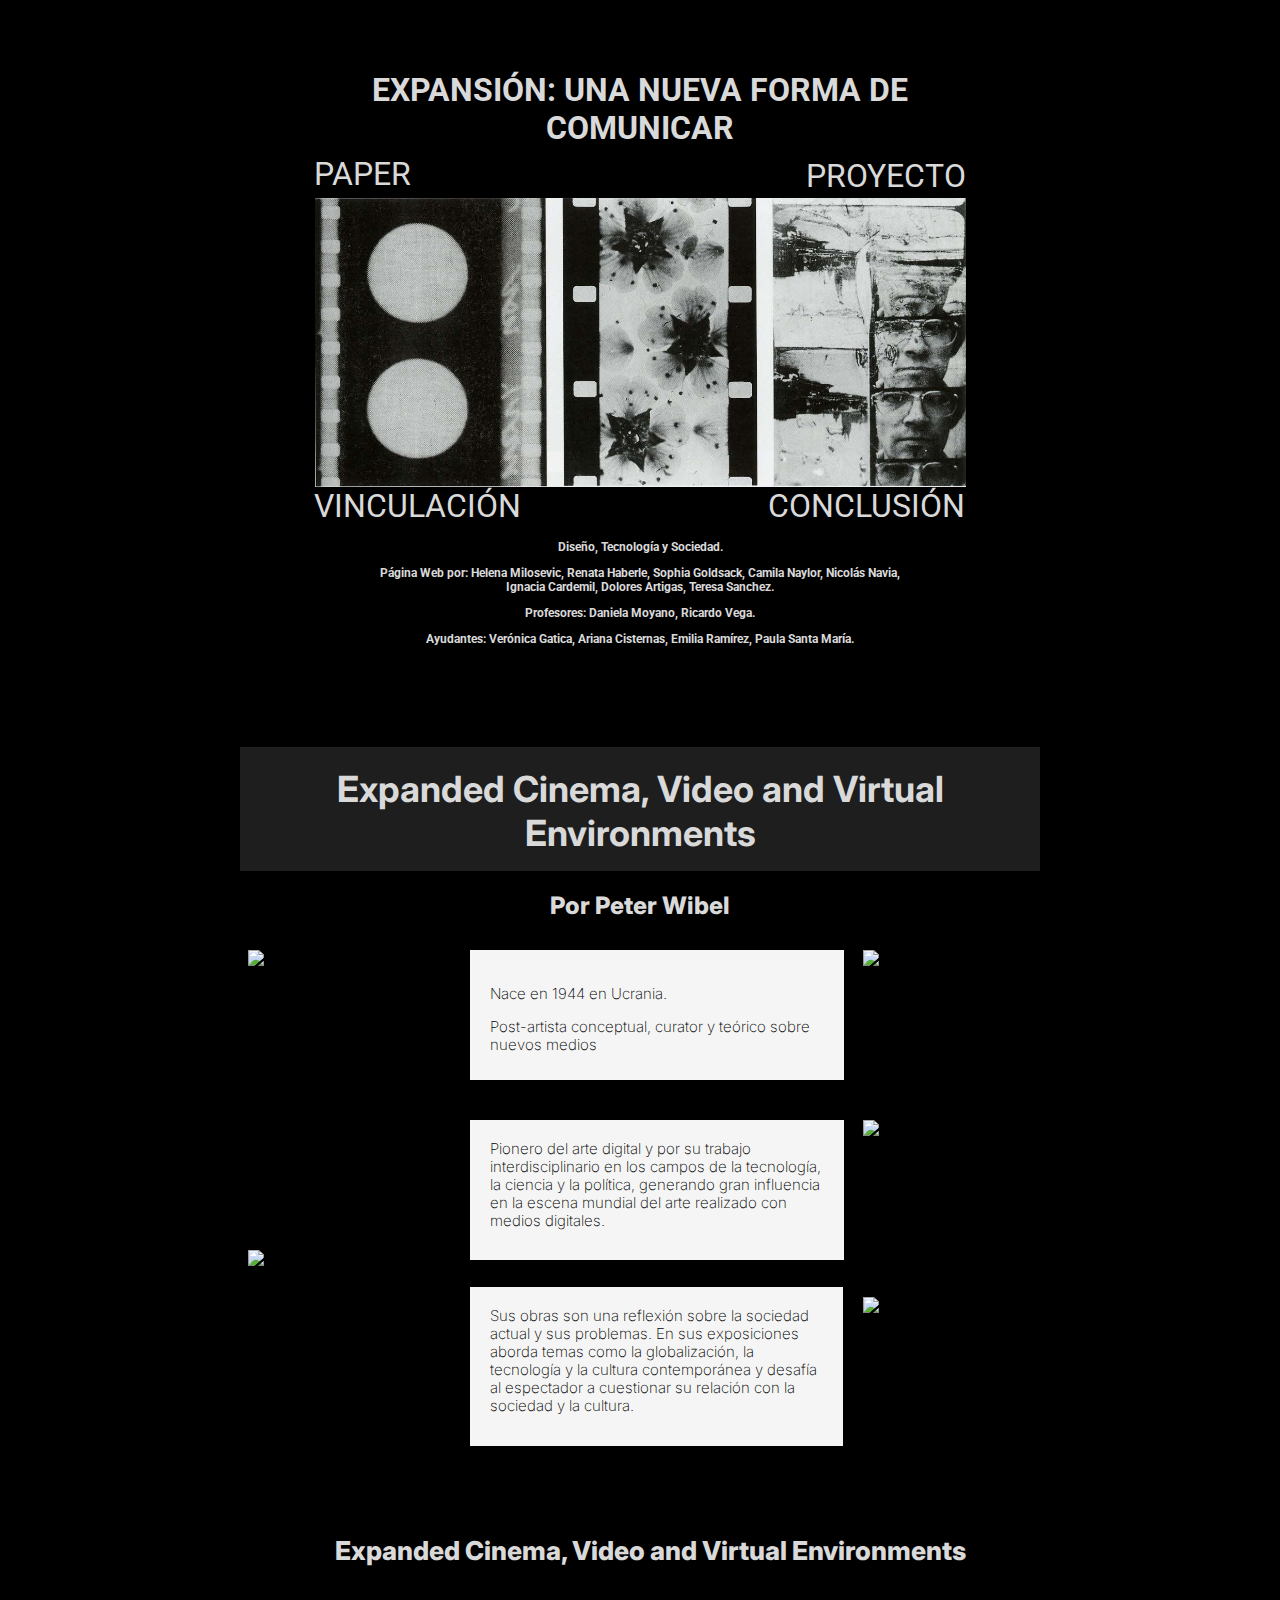
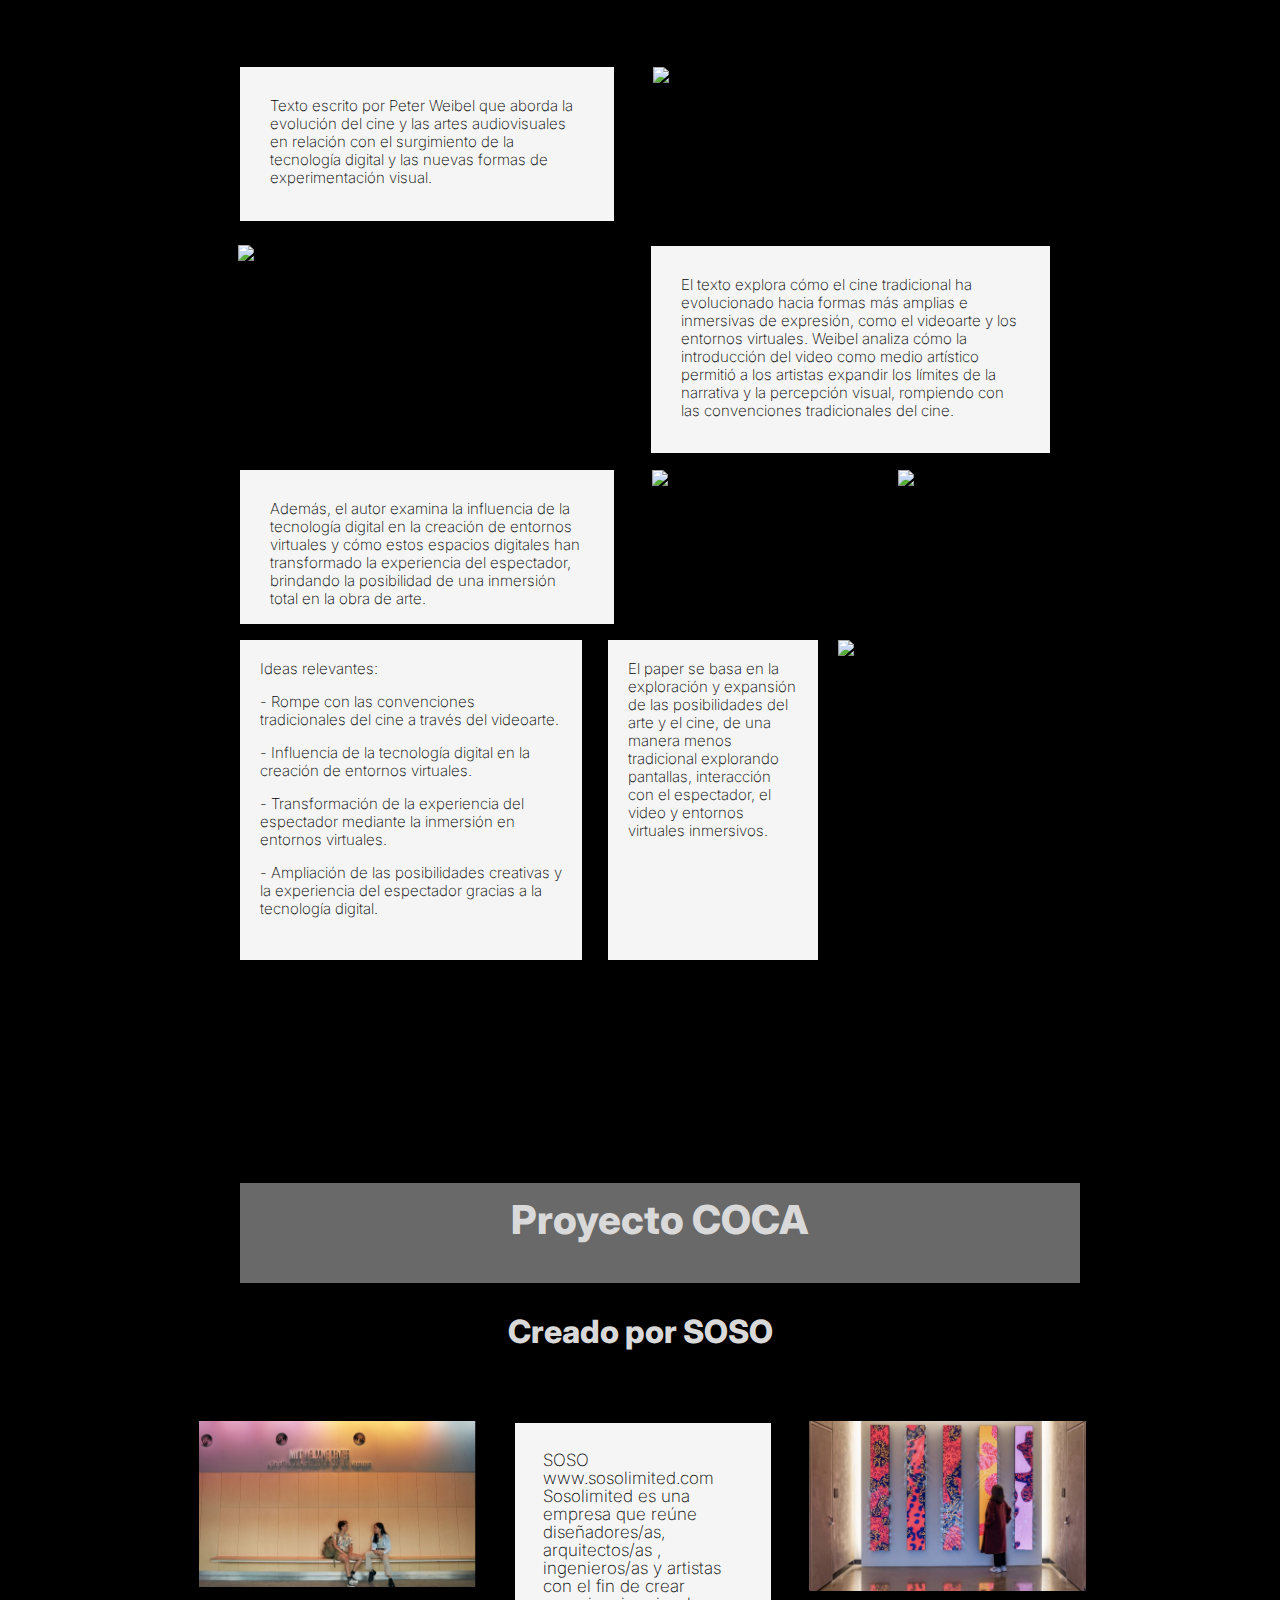
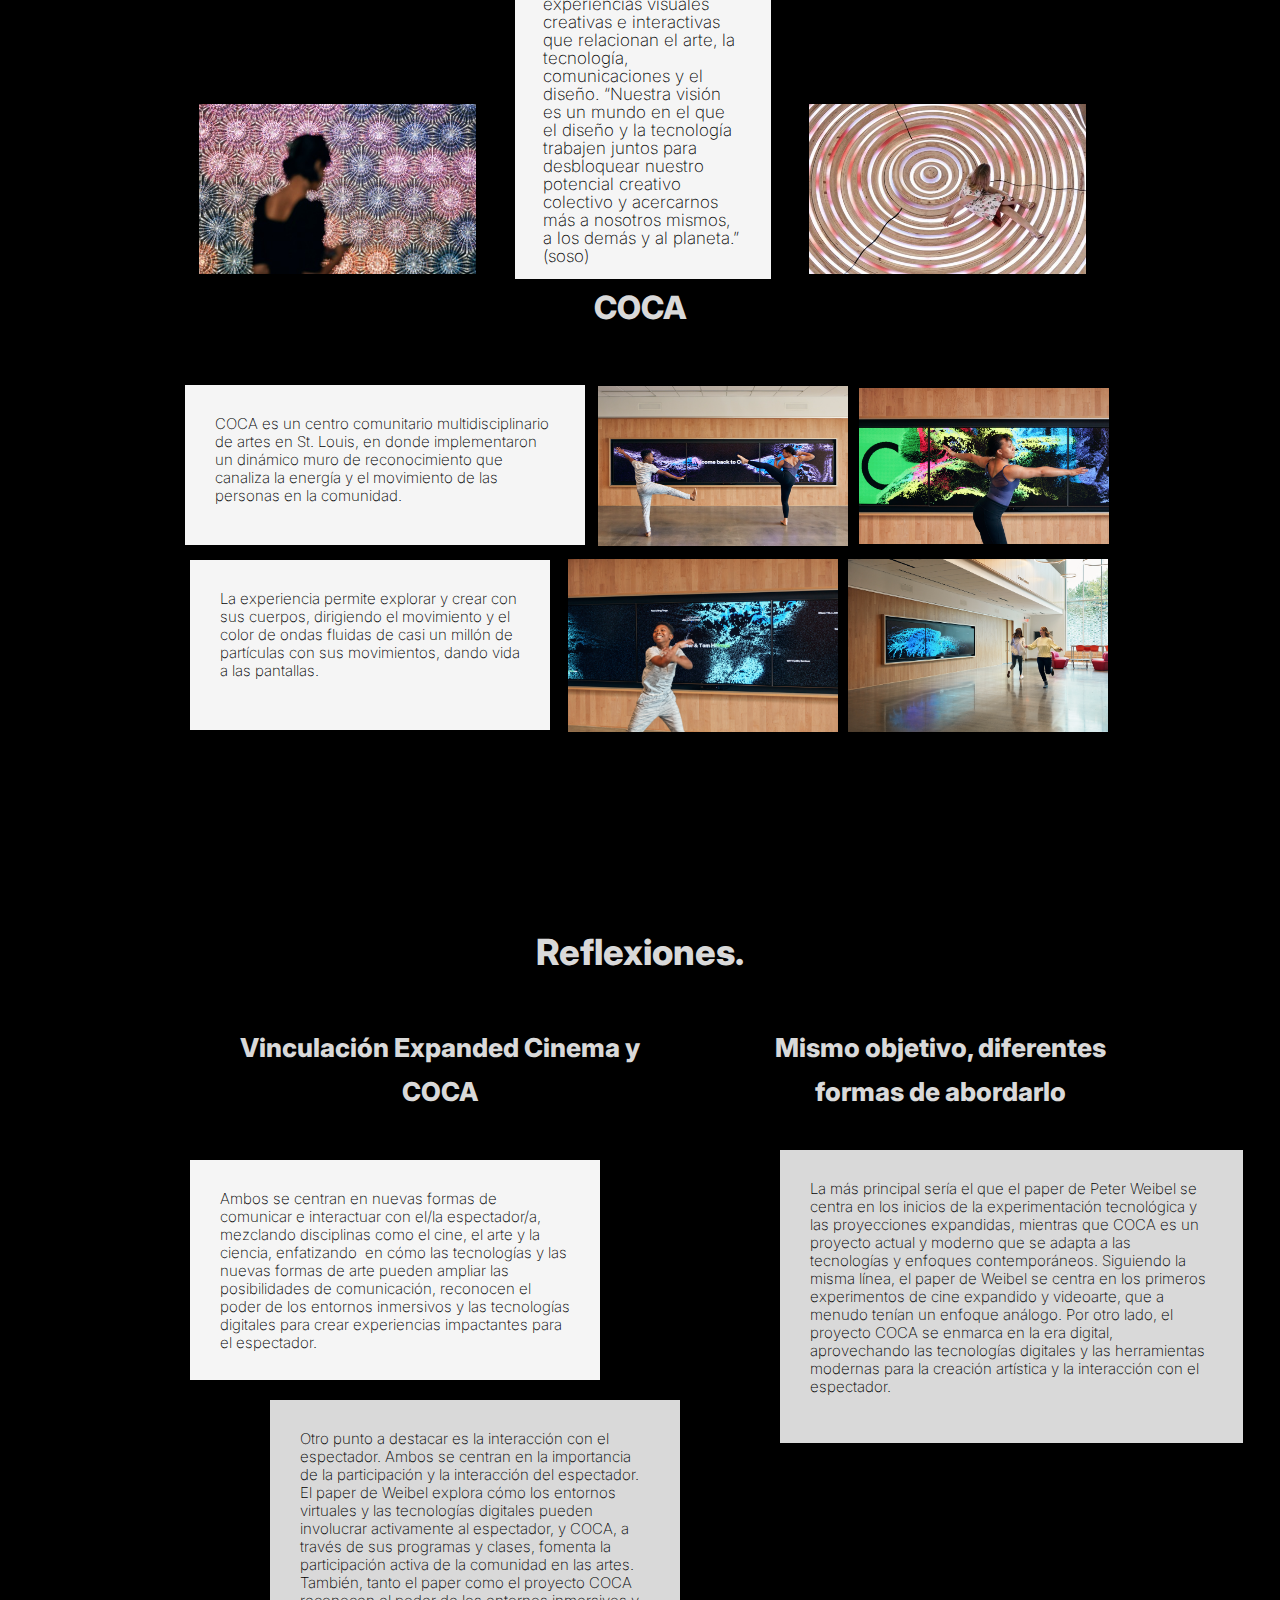
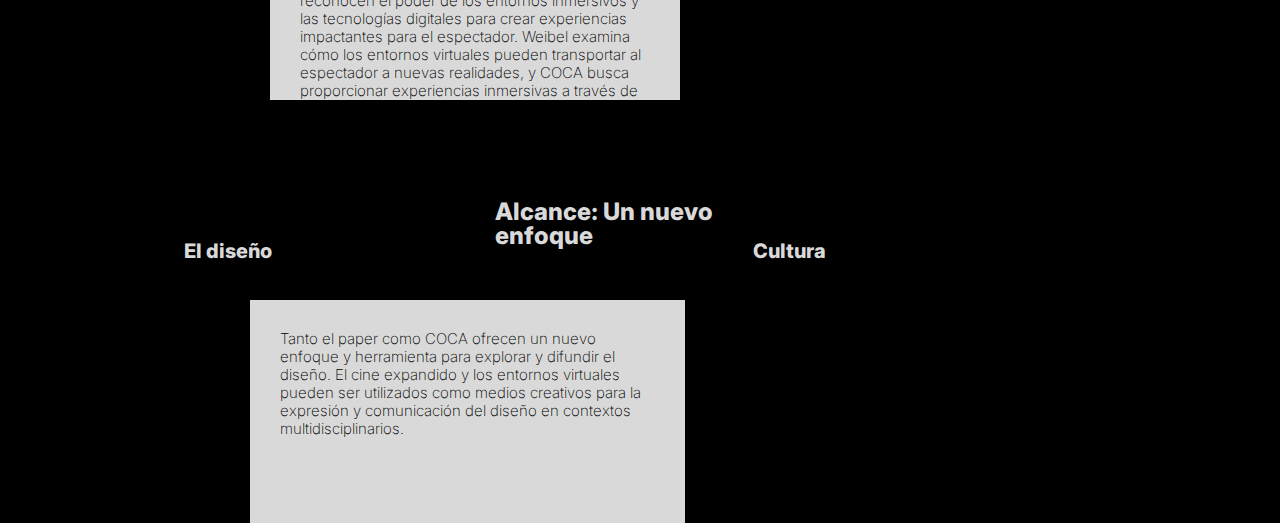
==== commit a963b35b: "actualizacion" ====
--- a/index.html
+++ b/index.html
@@ -159,37 +159,22 @@
 <div class="veinte">
 <h3> Mismo objetivo, diferentes formas de abordarlo </h3> 
 <div class="veintiun">
-
 <h4> La más principal sería el que el paper de Peter Weibel se centra en los inicios de la experimentación tecnológica y las proyecciones expandidas, mientras que COCA es un proyecto actual y moderno que se adapta a las tecnologías y enfoques contemporáneos. Siguiendo la misma línea, el paper de Weibel se centra en los primeros experimentos de cine expandido y videoarte, que a menudo tenían un enfoque análogo. Por otro lado, el proyecto COCA se enmarca en la era digital, aprovechando las tecnologías digitales y las herramientas modernas para la creación artística y la interacción con el espectador.</h4> </div>
 
+<div class="alcance">Alcance: Un nuevo enfoque</div>
+
+<div class="eldiseño">El diseño</div>
+<div class="eldiseño2">Tanto el paper como COCA ofrecen un nuevo enfoque y herramienta para explorar y difundir el diseño. El cine expandido y los entornos virtuales pueden ser utilizados como medios creativos para la expresión y comunicación del diseño en contextos multidisciplinarios.</div>
+
+<div class="cultura">Cultura</div>
+<div class="cultura2">Tanto el paper como el proyecto COCA aportan a la cultura digital y son relevantes para las nuevas generaciones inmersas en esta cultura. El cine expandido y las tecnologías digitales exploradas en el paper y aplicadas en COCA representan una forma de expresión artística contemporánea que refleja y contribuye a la evolución cultural.
+
+Es casi imposible negar que el paper y COCA tienen implicaciones para la sociedad actual y futura. Ambos reconocen el impacto de la tecnología digital en nuestras vidas y exploran cómo esta tecnología puede ser aprovechada para crear experiencias artísticas y comunicativas significativas. Además, promueven la participación comunitaria y la diversidad cultural, lo que contribuye a una sociedad más inclusiva y enriquecedora</div>
+
+<div class="conocimientos">Nuevos conocimientos a través de los medios digitales</div>
+<div class="conocimientos2">El paper de Peter Weibel profundiza en el concepto de cine expandido y los entornos virtuales, explorando cómo han evolucionado a lo largo del tiempo y su impacto en la forma en que comprendemos y experimentamos el arte. Por otro lado, el proyecto COCA ofrece un espacio multidisciplinario donde se brindan oportunidades educativas en artes visuales, danza, teatro y música, entre otras disciplinas, permitiendo a los participantes desarrollar habilidades creativas y explorar nuevas formas de expresión artística, aprovechando la tecnología digital como medio para ampliar sus horizontes creativos y expandir su conocimiento en el ámbito de las artes</div>
+
 </div>
-
-
-<div class="jaja">
-<h2> Alcance un nuevo enfoque </h2> 
-<div class="jajauno">
-
-<h4> Tanto el paper como COCA ofrecen un nuevo enfoque y herramienta para explorar y difundir el diseño. El cine expandido y los entornos virtuales pueden ser utilizados como medios creativos para la expresión y comunicación del diseño en contextos multidisciplinarios.
-Ambos tienen un alcance en términos de expansión del conocimiento a través de los medios digitales. El paper de Peter Weibel profundiza en el concepto de cine expandido y los entornos virtuales, explorando cómo han evolucionado a lo largo del tiempo y su impacto en la forma en que comprendemos y experimentamos el arte. Por otro lado, el proyecto COCA ofrece un espacio multidisciplinario donde se brindan oportunidades educativas en artes visuales, danza, teatro y música, entre otras disciplinas, permitiendo a los participantes desarrollar habilidades creativas y explorar nuevas formas de expresión artística, aprovechando la tecnología digital como medio para ampliar sus horizontes creativos y expandir su conocimiento en el ámbito de las artes.
-Tanto el paper como el proyecto COCA aportan a la cultura digital y son relevantes para las nuevas generaciones inmersas en esta cultura. El cine expandido y las tecnologías digitales exploradas en el paper y aplicadas en COCA representan una forma de expresión artística contemporánea que refleja y contribuye a la evolución cultural.
-Es casi imposible negar que el paper y COCA tienen implicaciones para la sociedad actual y futura. Ambos reconocen el impacto de la tecnología digital en nuestras vidas y exploran cómo esta tecnología puede ser aprovechada para crear experiencias artísticas y comunicativas significativas. Además, promueven la participación comunitaria y la diversidad cultural, lo que contribuye a una sociedad más inclusiva y enriquecedora.
-
-El paper "Expanded Cinema, Video and Virtual Environments" como el proyecto COCA comparten puntos en común en términos de exploración de proyecciones expandidas, nuevas formas de comunicar, interacción con el espectador, entornos inmersivos y experiencias del espectador a través de la tecnología digital. Aunque difieren en el marco temporal y los enfoques tecnológicos, ambos contribuyen al diseño, al conocimiento y a la cultura, así como a la sociedad actual y futura al expandir las posibilidades artísticas y promover la participación y diversidad cultural.
-
-</h4> </div>
-</div>
-
-
-<div class="jajads" id="jajads">
-<h2> Conclusiones</h2> </div>
-<div class="jajatres" id="jajatres">
-
-<h4> Se puede llegar a la conclusión que explorar nuevas formas y medios de expresión artística son un aporte para la comunicación visual, por lo tanto, para el diseño también. 
-A su vez, en cuanto al conocimiento es un gran aporte expandirlo e indagar nuevas formas de comunicar y explorar pantallas  ya que aporta en la manera en que el mensaje se transmite y en cómo el mensaje se recibe. Por otro lado, crear entornos inmersivos y jugar con la experiencia del espectador gracias a la tecnología digital es un gran aporte para la cultura ya que actualmente estamos inmersos en una nueva era digital. Por último es un beneficio utilizar las pantallas y medios como una nueva forma de comunicar ya que la tecnología cada vez juega un rol más importante en la sociedad tanto actual como futura, como también esta es una herramienta cercana y de fácil acceso por lo que es una gran oportunidad utilizarlas como forma de expresión.
-
-
-</h4> </div>
-
 
 
 </body>
--- a/style.css
+++ b/style.css
@@ -437,50 +437,83 @@
 position: relative;
 width: 800px;
 height: 550px;
-left: calc(50% - 800px/2);
-top: 700px;
-
+top: 900px;
 font-family: 'Inter';
 font-style: normal;
 font-weight: 800;
 font-size: 36px;
 line-height: 44px;
 text-align: center;
-
 color: #D9D9D9;
 }
 
+#coca1 {margin-left: 130px;
+margin-top: 188px;
+position: absolute;
+left: 468px;
+top: 3398px;
+height: 160px;}
+
+#coca2 {position: absolute;
+left: 699px;
+top: 3398px;
+margin-top: 190px;
+margin-left: 160px;}
+
+#coca3 {position: absolute;
+left: 368px;
+top: 3591px;
+margin-top:168px;
+margin-left: 200px;
+}
+
+#coca4 {position: absolute;
+left: 368px;
+top: 3591px;
+margin-top:168px;
+margin-left: 480px;
+height: 173px;
+width: 260px;
+}
+
+
+
+
+
 .quince h4 {background-color: whitesmoke;
 position: absolute;
-width: 363px;
-height: 88px;
+width: 340px;
+height: 100px;
 left: calc(50% - 750px/2);
 top: 3600px;
-
-font-family: 'Inter';
-font-style: normal;
-font-weight: 200;
-font-size: 15px;
-line-height: 18px;
-
-color: #000000;}
+font-family: 'Inter';
+font-style: normal;
+font-weight: 200;
+font-size: 15px;
+line-height: 18px;
+color: #000000;
+margin-left: -80px;
+padding: 30px;
+margin-top: -15px}
 
 
 .dieciseis h4 {background-color: whitesmoke;
 position: absolute;
-width: 271px;
-height: 109px;
+width: 300px;
+height: 110px;
 left:  calc(50% - 1px/2);
 top: 3800px;
-
-font-family: 'Inter';
-font-style: normal;
-font-weight: 200;
-font-size: 15px;
-line-height: 18px;
-text-align: right;
-
-color: #000000;}
+font-family: 'Inter';
+font-style: normal;
+font-weight: 200;
+font-size: 15px;
+line-height: 18px;
+color: #000000;
+margin-left: -450px;
+padding: 30px;
+margin-top: -40px}
+
+
 
 .diecisiete h2 {background-color: black;
 position: absolute;
@@ -499,17 +532,16 @@
 color: #D9D9D9;
 }
 
-.diecisietedos h2 {background-color: black;
-position: relative;
-width: 800px;
-height: 550px;
-left: calc(50% - 800px/2);
-top: 850px;
-
-font-family: 'Inter';
-font-style: normal;
-font-weight: 800;
-font-size: 36px;
+.diecisietedos h3 {background-color: black;
+position: absolute;
+width: 400px;
+height: 45px;
+left: calc(50% - 800px/2);
+top: 4200px;
+font-family: 'Inter';
+font-style: normal;
+font-weight: 800;
+font-size: 26px;
 line-height: 44px;
 text-align: center;
 
@@ -518,47 +550,51 @@
 
 .diesiocho h4 {background-color: whitesmoke;
 position: absolute;
-width: 750px;
-height: 200px;
-left: calc(50% - 750px/2);
-top: 4250px;
-
-font-family: 'Inter';
-font-style: normal;
-font-weight: 200;
-font-size: 15px;
-line-height: 18px;
-
-color: #000000;}
-
-
-.diesinueve h4 { background-color: whitesmoke;
-position: absolute;
-width: 750px;
-height: 150px;
-left: calc(50% - 750px/2);
-top: 4550px;
-
-font-family: 'Inter';
-font-style: normal;
-font-weight: 200;
-font-size: 15px;
-line-height: 18px;
-
-color: #000000;}
-
-
-.veinte h2 {background-color: black;
-position: relative;
-width: 800px;
-height: 550px;
-left: calc(50% - 800px/2);
-top: 850px;
-
-font-family: 'Inter';
-font-style: normal;
-font-weight: 800;
-font-size: 36px;
+width: 350px;
+height: 160px;
+left:  calc(50% - 1px/2);
+top: 4400px;
+font-family: 'Inter';
+font-style: normal;
+font-weight: 200;
+font-size: 15px;
+line-height: 18px;
+color: #000000;
+margin-left: -450px;
+padding: 30px;
+margin-top: -40px}
+
+
+.diesinueve h4 { position: absolute;
+width: 500px;
+height: 312px;
+top: 4278px;
+background: #D9D9D9;
+position: absolute;
+width: 350px;
+height: 240px;
+top: 4580px;
+left: 270px;
+padding: 30px;
+font-family: 'Inter';
+font-style: normal;
+font-weight: 200;
+font-size: 15px;
+line-height: 18px;
+
+color: #000000;}
+
+
+.veinte h3 {
+position: absolute;
+width: 400px;
+height: 45px;
+left: calc(50% + 200px/2);
+top: 4200px;
+font-family: 'Inter';
+font-style: normal;
+font-weight: 800;
+font-size: 26px;
 line-height: 44px;
 text-align: center;
 
@@ -566,82 +602,88 @@
 }
 
 
-.veintiun h4 {background-color: whitesmoke;
-position: absolute;
-width: 334px;
-height: 300px;
-left: calc(50% - 750px/2);
-top: 4900px;
-
-font-family: 'Inter';
-font-style: normal;
-font-weight: 200;
-font-size: 15px;
-line-height: 18px;
-
-color: #000000;}
-
-.jaja h2 {background-color: black;
-position: relative;
-width: 800px;
-height: 550px;
-left: calc(50% - 800px/2);
-top: 850px;
-
-font-family: 'Inter';
-font-style: normal;
-font-weight: 800;
-font-size: 36px;
-line-height: 44px;
-text-align: center;
-
-color: #D9D9D9;
-}
-.jajauno h4 {background-color: whitesmoke;
-position: absolute;
-width: 750px;
-height: 450px;
-left: calc(50% - 750px/2);
-top: 5420px;
-
-font-family: 'Inter';
-font-style: normal;
-font-weight: 200;
-font-size: 15px;
-line-height: 18px;
-
-color: #000000;}
-
-.jajads h2 {background-color: black;
-position: relative;
-width: 800px;
-height: 550px;
-left: calc(50% - 800px/2);
-top: 850px;
-
-font-family: 'Inter';
-font-style: normal;
-font-weight: 800;
-font-size: 36px;
-line-height: 44px;
-text-align: center;
-
-color: #D9D9D9;
-}
-.jajatres h4 {background-color: whitesmoke;
-position: absolute;
-width: 334px;
-height: 430px;
-left: calc(50% - 311px/2);
-top: 6000px;
-
-font-family: 'Inter';
-font-style: normal;
-font-weight: 200;
-font-size: 15px;
-line-height: 18px;
-
-color: #000000;}
-
-
-
+.veintiun h4 {position: absolute;
+width: 445px;
+height: 314px;
+left: 750px;
+top: 4064px;
+
+background: #D9D9D9;
+position: absolute;
+width: 403px;
+height: 233px;
+left: 780px;
+top: 4330px;
+padding: 30px;
+font-family: 'Inter';
+font-style: normal;
+font-weight: 200;
+font-size: 15px;
+line-height: 18px;}
+
+.alcance {position: absolute;
+width: 278px;
+height: 22px;
+left: calc(50% - 278px/2 - 6.5px);
+top: 5000px;
+
+font-family: 'Inter';
+font-style: normal;
+font-weight: 800;
+font-size: 24px;
+line-height: 24px;
+
+color: #D9D9D9;}
+
+.eldiseño {position: absolute;
+width: 94px;
+height: 22px;
+left: calc(50% - 94px/2 - 409.5px);
+top: 5039px;
+
+font-family: 'Inter';
+font-style: normal;
+font-weight: 800;
+font-size: 20px;
+line-height: 24px;
+
+color: #D9D9D9;}
+
+.cultura {position: absolute;
+width: 76px;
+height: 22px;
+left: calc(50% - 76px/2 + 150.5px);
+top: 5039px;
+
+font-family: 'Inter';
+font-style: normal;
+font-weight: 800;
+font-size: 20px;
+line-height: 24px;
+
+color: #D9D9D9;}
+
+.eldiseño2 { background: #D9D9D9;
+position: absolute;
+width: 315px;
+height: 99px;
+left: 90px;
+top: 5100px;
+
+font-family: 'Inter';
+font-style: normal;
+font-weight: 200;
+font-size: 15px;
+line-height: 18px;
+width: 375px;
+height: 163px;
+left: 250px;
+padding: 30px;
+color: #000000;}
+
+
+
+
+
+
+
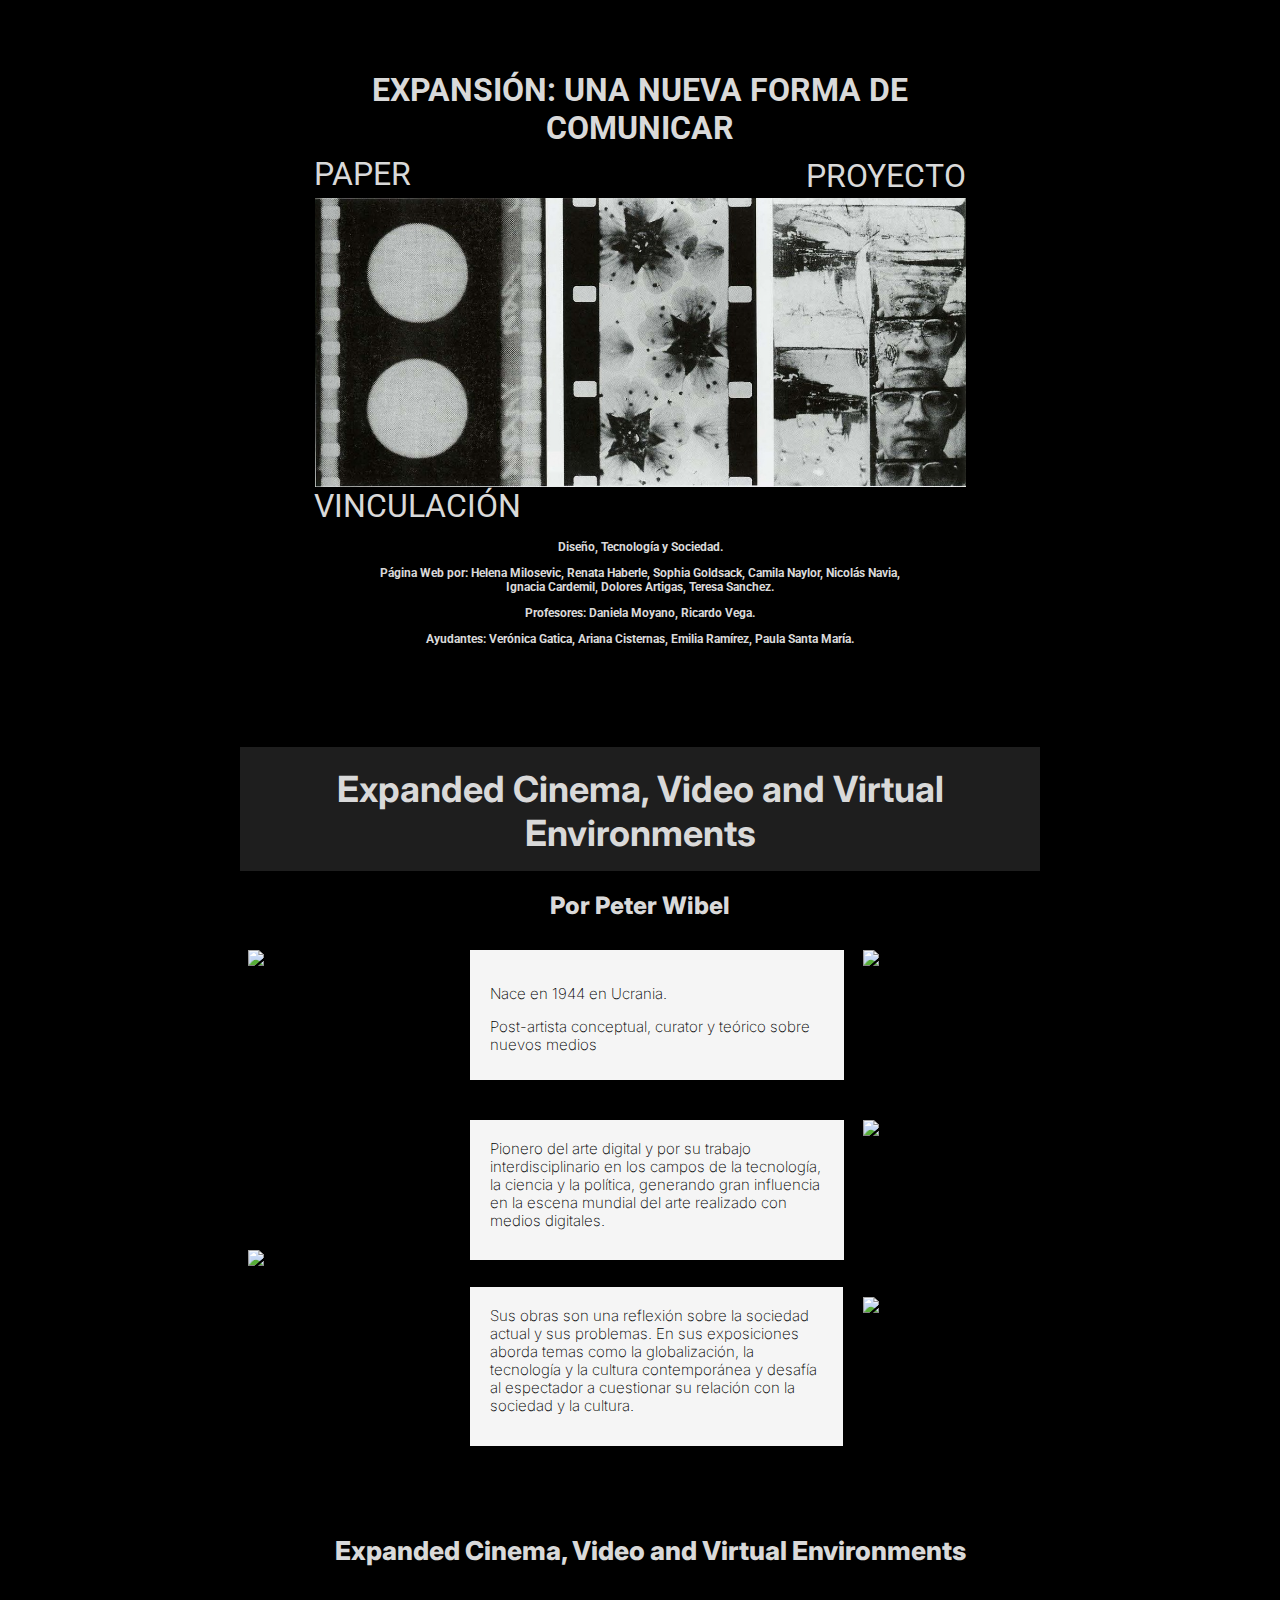
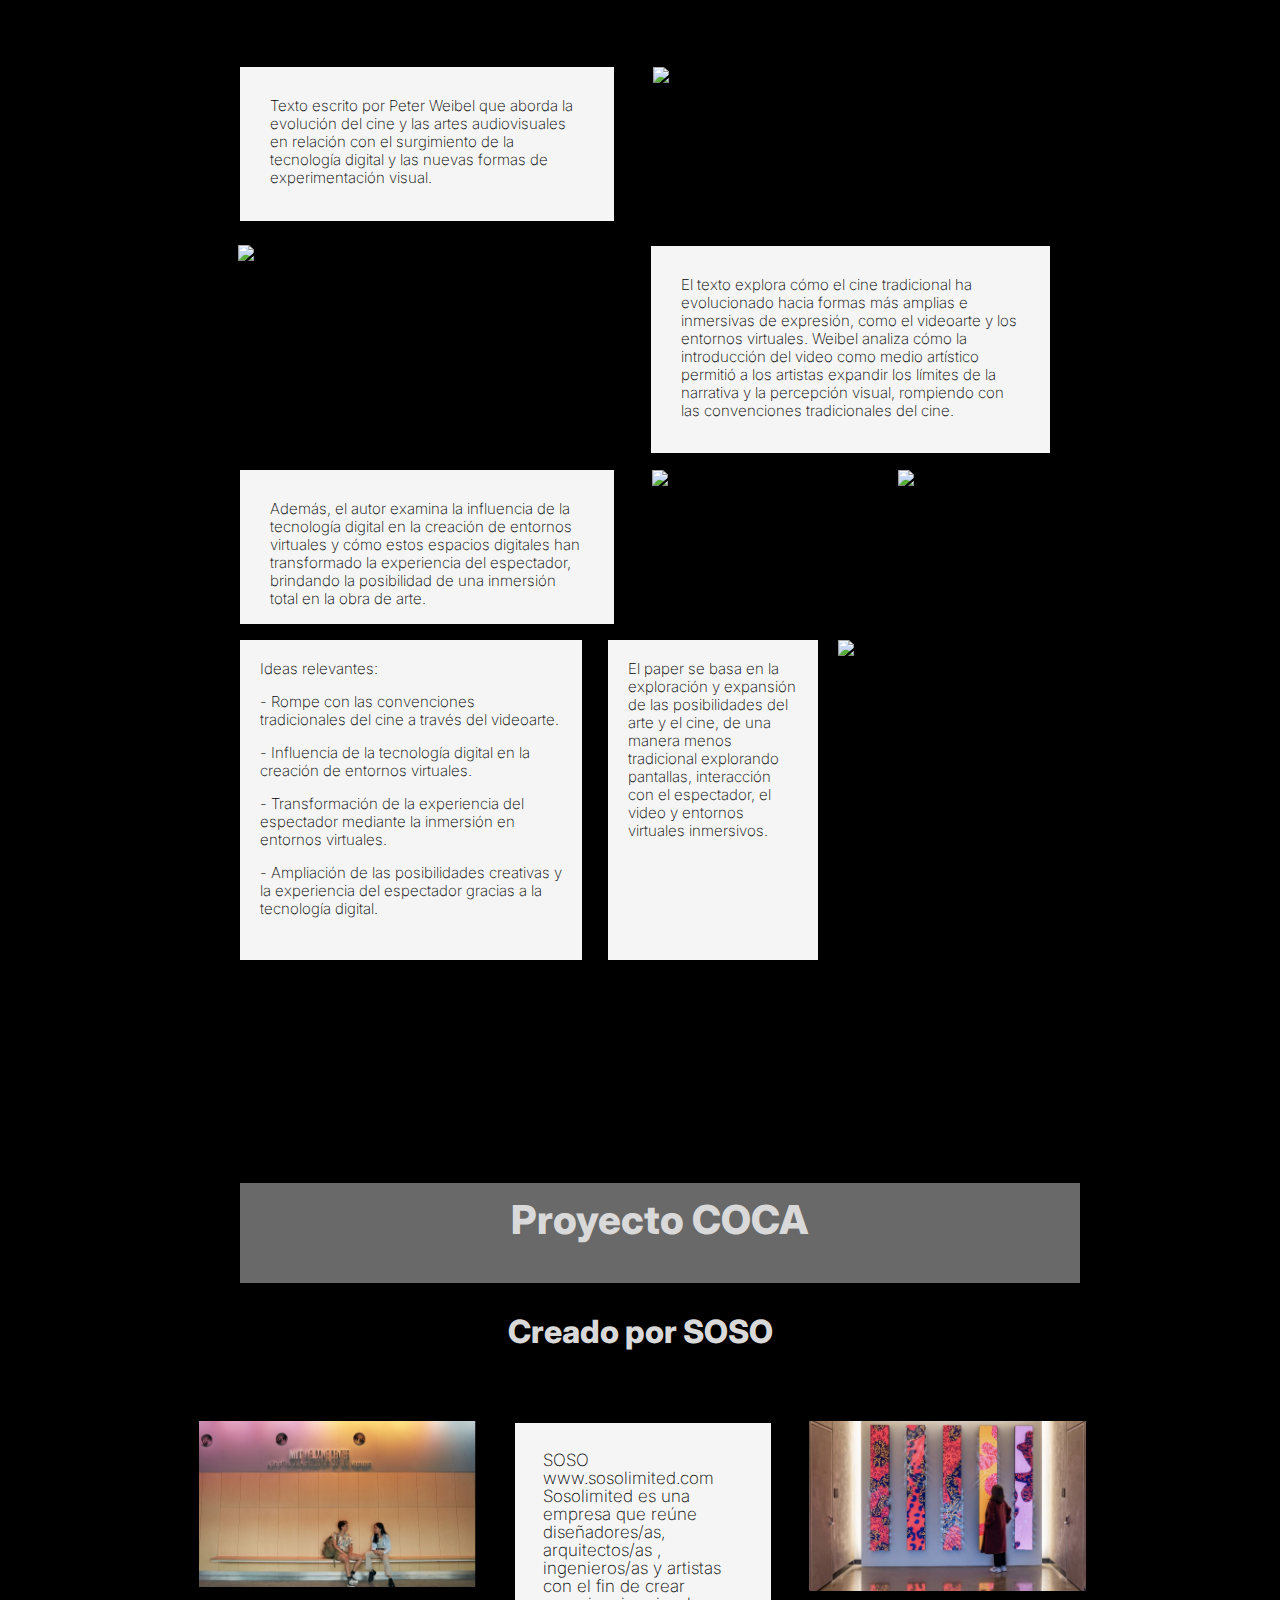
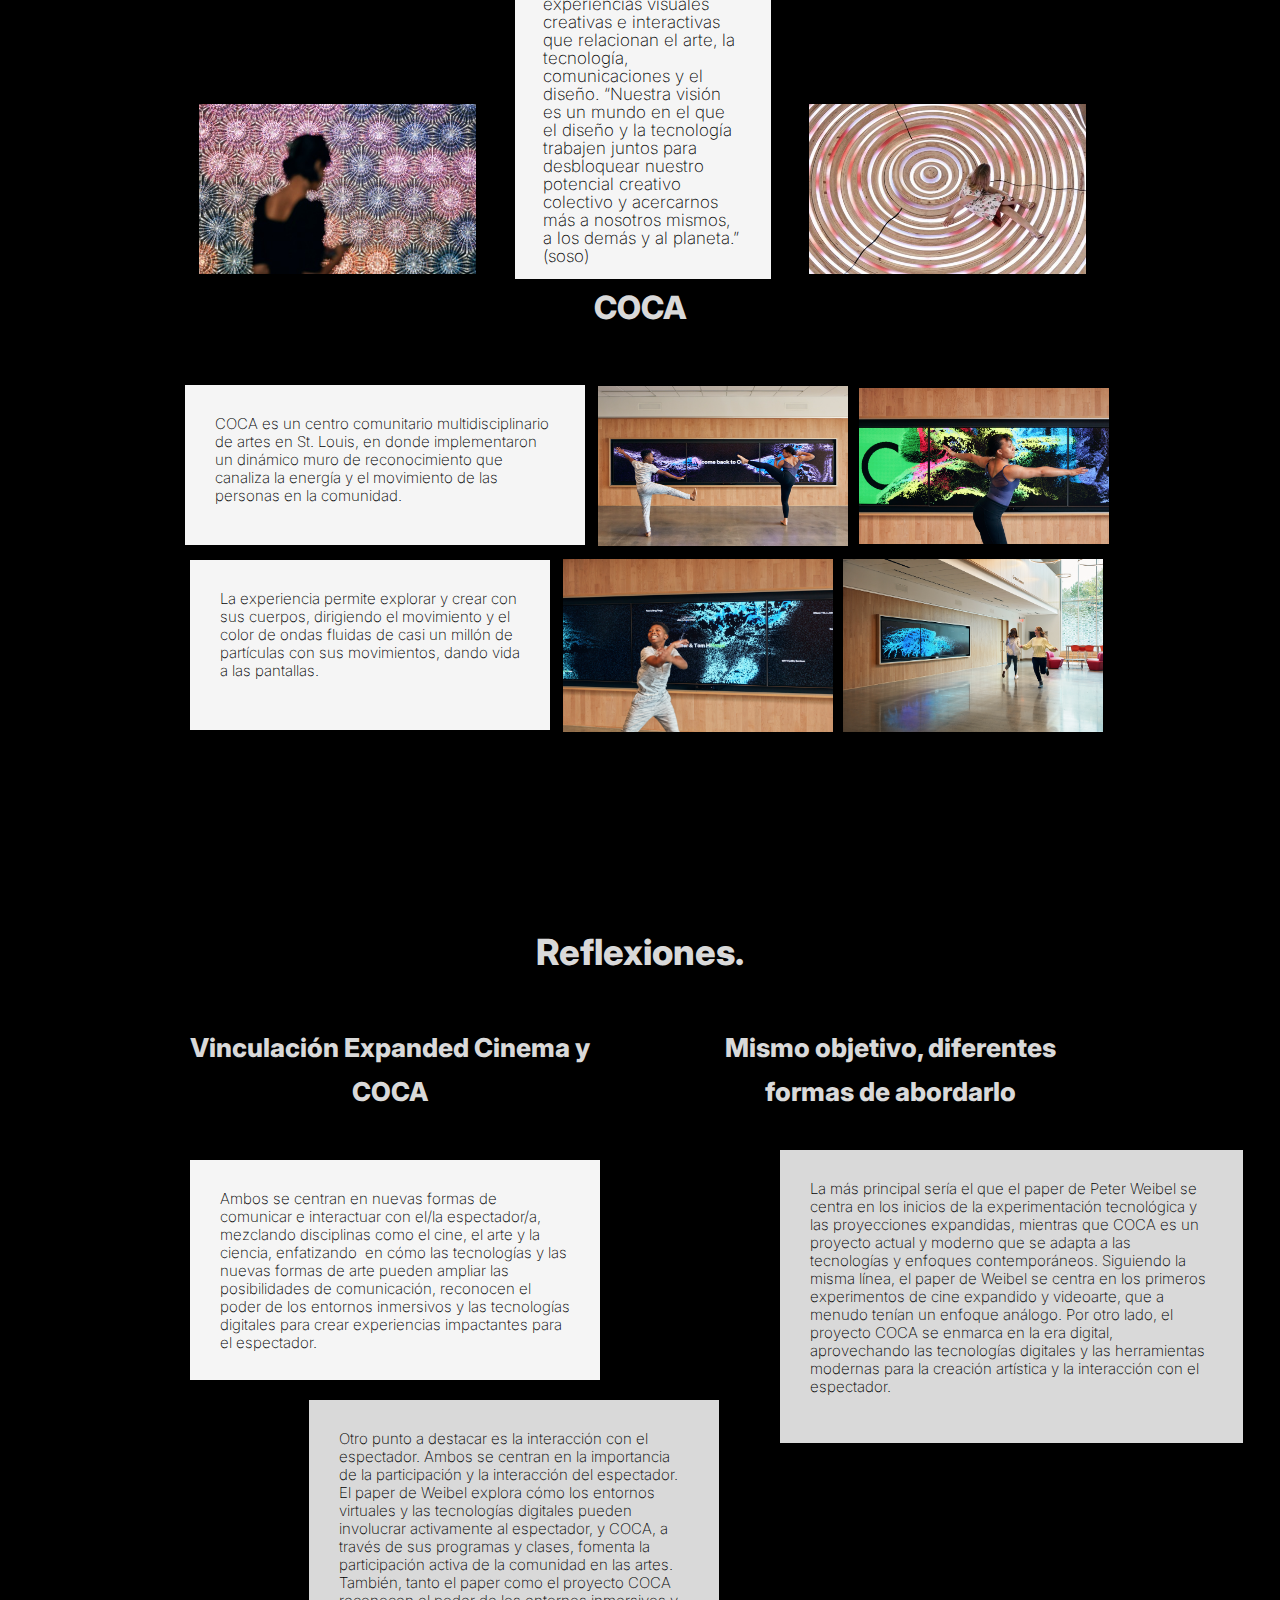
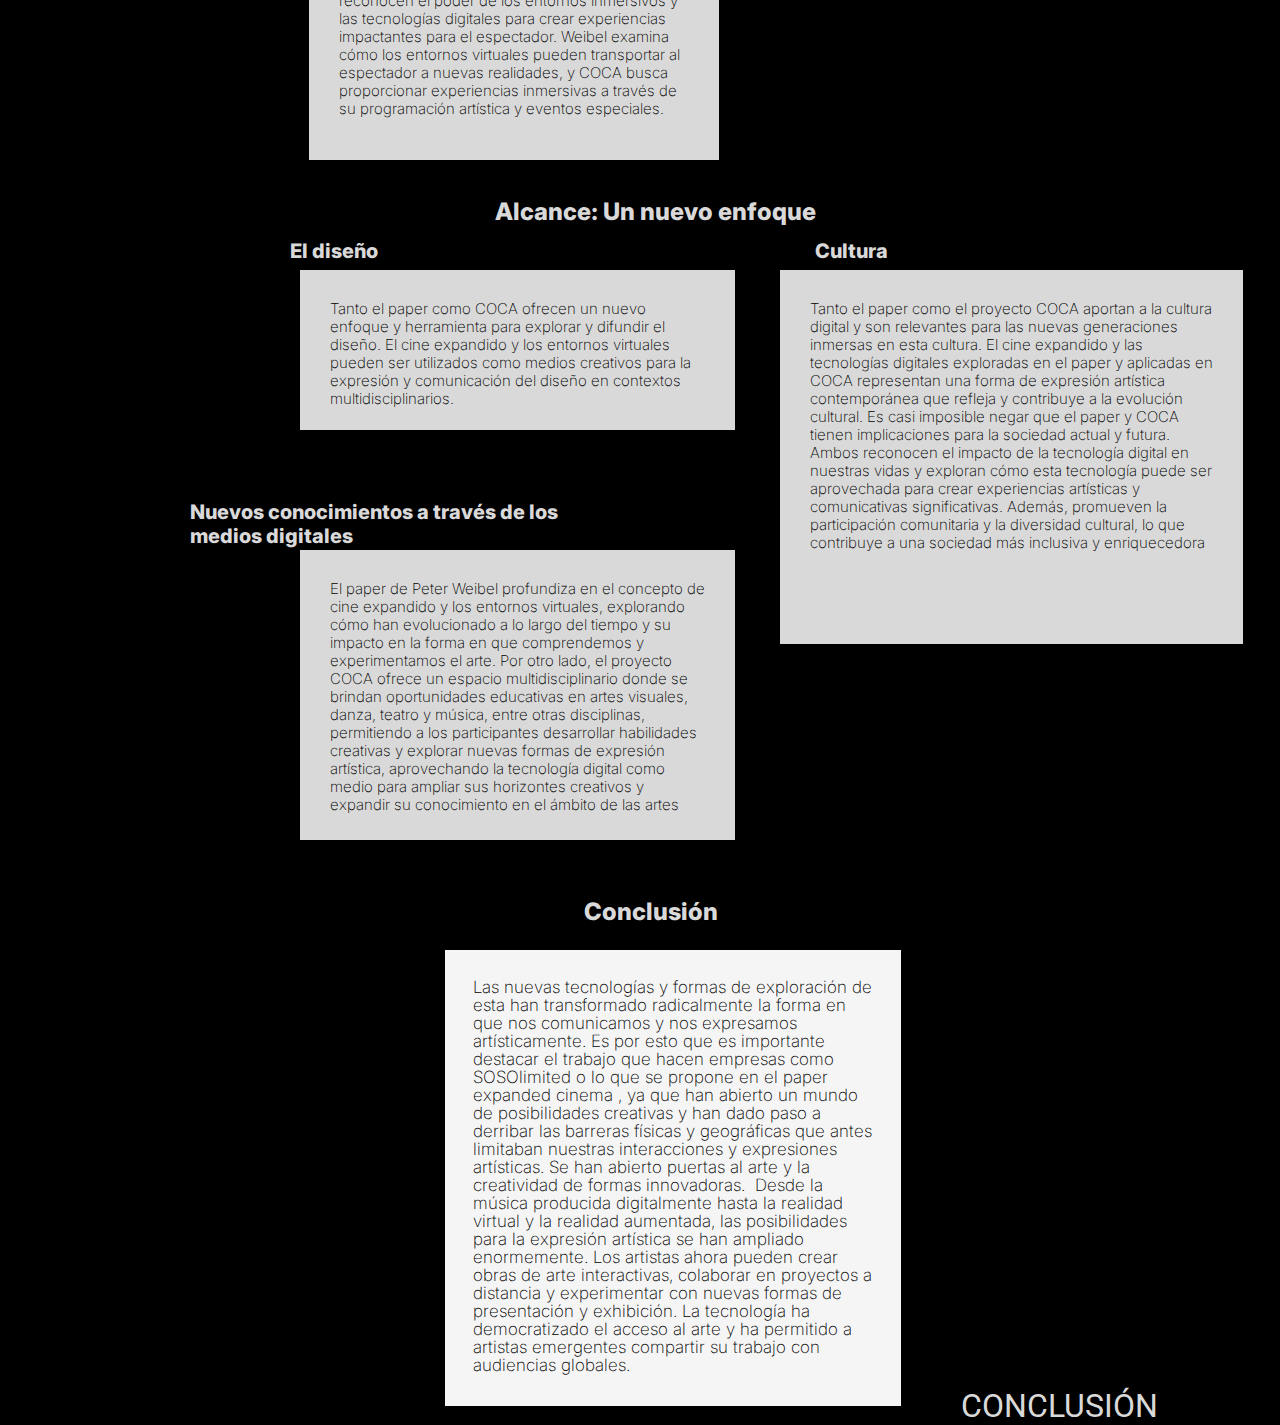
==== commit 5165f687: "faltan foto noma" ====
--- a/index.html
+++ b/index.html
@@ -174,6 +174,11 @@
 <div class="conocimientos">Nuevos conocimientos a través de los medios digitales</div>
 <div class="conocimientos2">El paper de Peter Weibel profundiza en el concepto de cine expandido y los entornos virtuales, explorando cómo han evolucionado a lo largo del tiempo y su impacto en la forma en que comprendemos y experimentamos el arte. Por otro lado, el proyecto COCA ofrece un espacio multidisciplinario donde se brindan oportunidades educativas en artes visuales, danza, teatro y música, entre otras disciplinas, permitiendo a los participantes desarrollar habilidades creativas y explorar nuevas formas de expresión artística, aprovechando la tecnología digital como medio para ampliar sus horizontes creativos y expandir su conocimiento en el ámbito de las artes</div>
 
+<div class="conclusion">Conclusión</div>
+<div class="conclusion2">Las nuevas tecnologías y formas de exploración de esta han transformado radicalmente la forma en que nos comunicamos y nos expresamos artísticamente. Es por esto que es importante destacar el trabajo que hacen empresas como SOSOlimited o lo que se propone en el paper expanded cinema , ya que han abierto un mundo de posibilidades creativas y han dado paso a derribar las barreras físicas y geográficas que antes limitaban nuestras interacciones y expresiones artísticas. Se han abierto puertas al arte y la creatividad de formas innovadoras. 
+
+Desde la música producida digitalmente hasta la realidad virtual y la realidad aumentada, las posibilidades para la expresión artística se han ampliado enormemente. Los artistas ahora pueden crear obras de arte interactivas, colaborar en proyectos a distancia y experimentar con nuevas formas de presentación y exhibición. La tecnología ha democratizado el acceso al arte y ha permitido a artistas emergentes compartir su trabajo con audiencias globales.
+</div>
 </div>
 
 
--- a/style.css
+++ b/style.css
@@ -447,7 +447,7 @@
 color: #D9D9D9;
 }
 
-#coca1 {margin-left: 130px;
+#coca1 {margin-left: calc(50% - 1020px/2);
 margin-top: 188px;
 position: absolute;
 left: 468px;
@@ -458,20 +458,20 @@
 left: 699px;
 top: 3398px;
 margin-top: 190px;
-margin-left: 160px;}
+margin-left: calc(50% - 960px/2);}
 
 #coca3 {position: absolute;
 left: 368px;
 top: 3591px;
 margin-top:168px;
-margin-left: 200px;
+margin-left: calc(50% - 890px/2);
 }
 
 #coca4 {position: absolute;
 left: 368px;
 top: 3591px;
 margin-top:168px;
-margin-left: 480px;
+margin-left:calc(50% - 330px/2);
 height: 173px;
 width: 260px;
 }
@@ -536,7 +536,7 @@
 position: absolute;
 width: 400px;
 height: 45px;
-left: calc(50% - 800px/2);
+left: calc(50% - 900px/2);
 top: 4200px;
 font-family: 'Inter';
 font-style: normal;
@@ -565,14 +565,15 @@
 margin-top: -40px}
 
 
-.diesinueve h4 { position: absolute;
+.diesinueve h4 { background-color: whitesmoke;
+position: absolute;
 width: 500px;
 height: 312px;
 top: 4278px;
 background: #D9D9D9;
 position: absolute;
 width: 350px;
-height: 240px;
+height: 300px;
 top: 4580px;
 left: 270px;
 padding: 30px;
@@ -581,6 +582,7 @@
 font-weight: 200;
 font-size: 15px;
 line-height: 18px;
+margin-left: 39px;
 
 color: #000000;}
 
@@ -589,7 +591,7 @@
 position: absolute;
 width: 400px;
 height: 45px;
-left: calc(50% + 200px/2);
+left: calc(50% + 100px/2);
 top: 4200px;
 font-family: 'Inter';
 font-style: normal;
@@ -622,7 +624,7 @@
 line-height: 18px;}
 
 .alcance {position: absolute;
-width: 278px;
+width: 500px;
 height: 22px;
 left: calc(50% - 278px/2 - 6.5px);
 top: 5000px;
@@ -638,7 +640,7 @@
 .eldiseño {position: absolute;
 width: 94px;
 height: 22px;
-left: calc(50% - 94px/2 - 409.5px);
+left: calc(50% - 700px/2);
 top: 5039px;
 
 font-family: 'Inter';
@@ -652,7 +654,7 @@
 .cultura {position: absolute;
 width: 76px;
 height: 22px;
-left: calc(50% - 76px/2 + 150.5px);
+left: calc(50% + 350px/2);
 top: 5039px;
 
 font-family: 'Inter';
@@ -668,7 +670,7 @@
 width: 315px;
 height: 99px;
 left: 90px;
-top: 5100px;
+top: 5070px;
 
 font-family: 'Inter';
 font-style: normal;
@@ -676,14 +678,91 @@
 font-size: 15px;
 line-height: 18px;
 width: 375px;
-height: 163px;
-left: 250px;
-padding: 30px;
-color: #000000;}
-
-
-
-
-
-
-
+height: 100px;
+left: 300px;
+padding: 30px;
+color: #000000;}
+
+.cultura2 {position: absolute;
+width: 445px;
+height: 314px;
+left: 750px;
+top: 5070px;
+
+background: #D9D9D9;
+position: absolute;
+width: 403px;
+left: 780px;
+top: 5070px;
+padding: 30px;
+font-family: 'Inter';
+font-style: normal;
+font-weight: 200;
+font-size: 15px;
+line-height: 18px;
+}
+
+.conocimientos{position: absolute;
+width: 400px;
+height: 22px;
+left: calc(50% - 900px/2);
+top: 5300px;
+
+font-family: 'Inter';
+font-style: normal;
+font-weight: 800;
+font-size: 20px;
+line-height: 24px;
+
+color: #D9D9D9;}
+
+.conocimientos2 { background: #D9D9D9;
+position: absolute;
+width: 315px;
+height: 300px;
+left: 90px;
+top: 5350px;
+
+font-family: 'Inter';
+font-style: normal;
+font-weight: 200;
+font-size: 15px;
+line-height: 18px;
+width: 375px;
+height: 230px;
+left: 300px;
+padding: 30px;
+color: #000000;}
+
+.conclusion {position: absolute;
+width: 500px;
+height: 22px;
+left: calc(50% - 100px/2 - 6.5px);
+top: 5700px;
+
+font-family: 'Inter';
+font-style: normal;
+font-weight: 800;
+font-size: 24px;
+line-height: 24px;
+
+color: #D9D9D9;}
+
+.conclusion2 {background-color: whitesmoke;
+position: absolute;
+width: 400px;
+height: 400px;
+left: calc(50% - 390px/2);
+top: 5750px;
+padding: 28px;
+font-family: 'Inter';
+font-style: normal;
+font-weight: 200;
+font-size: 17px;
+line-height: 18px;
+color: #000000;
+}
+
+
+
+
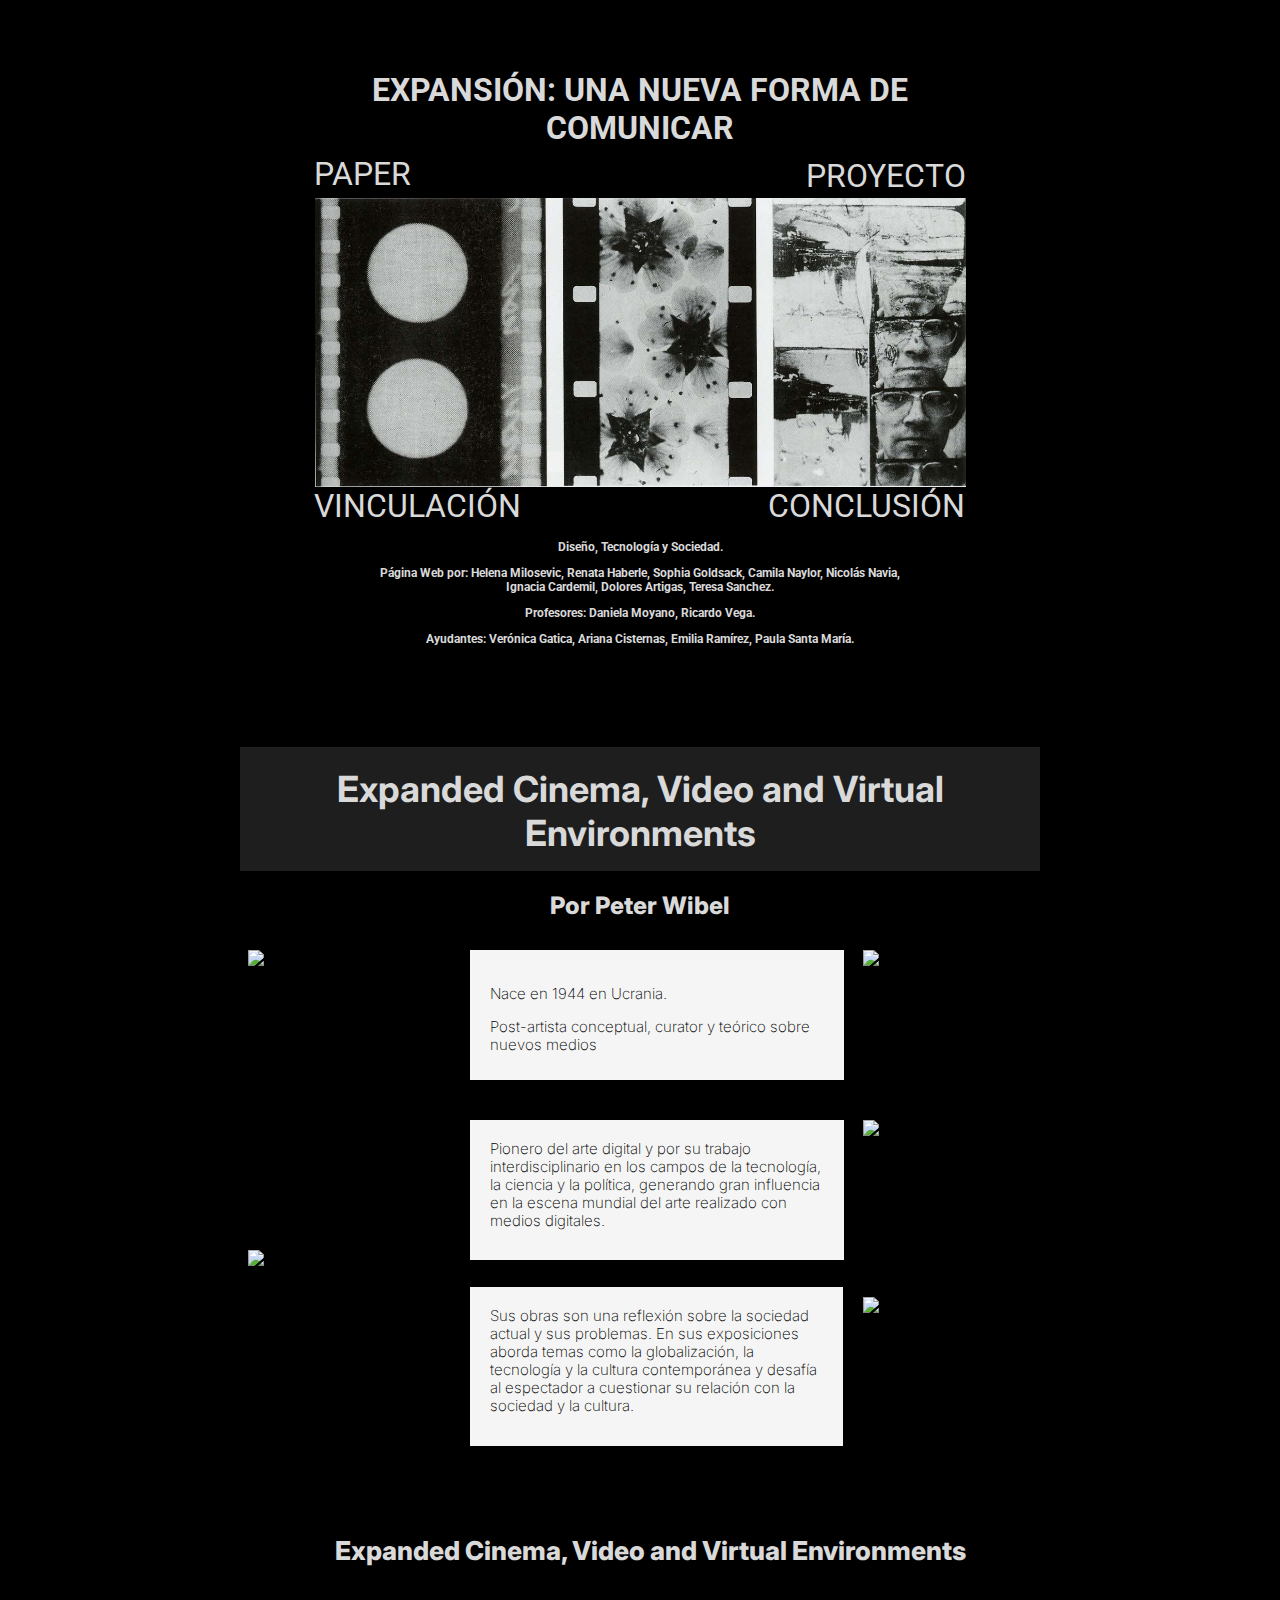
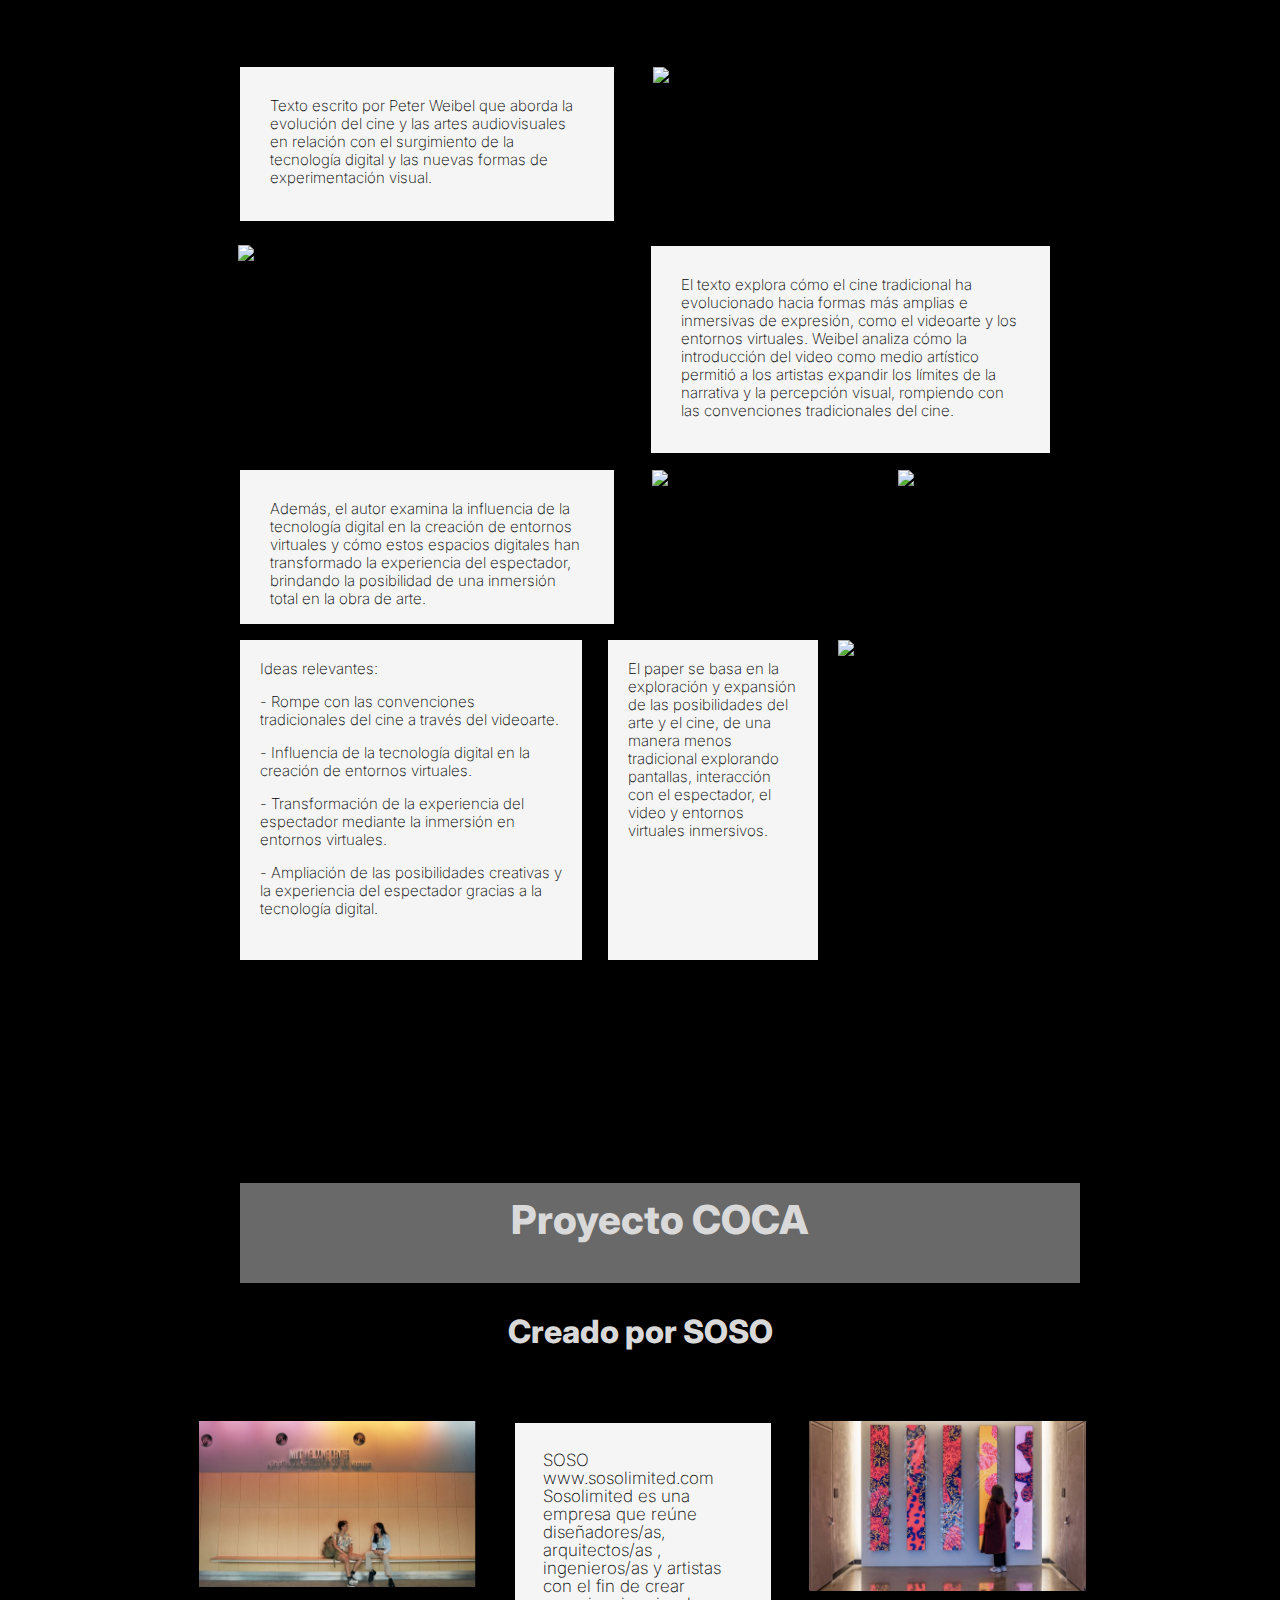
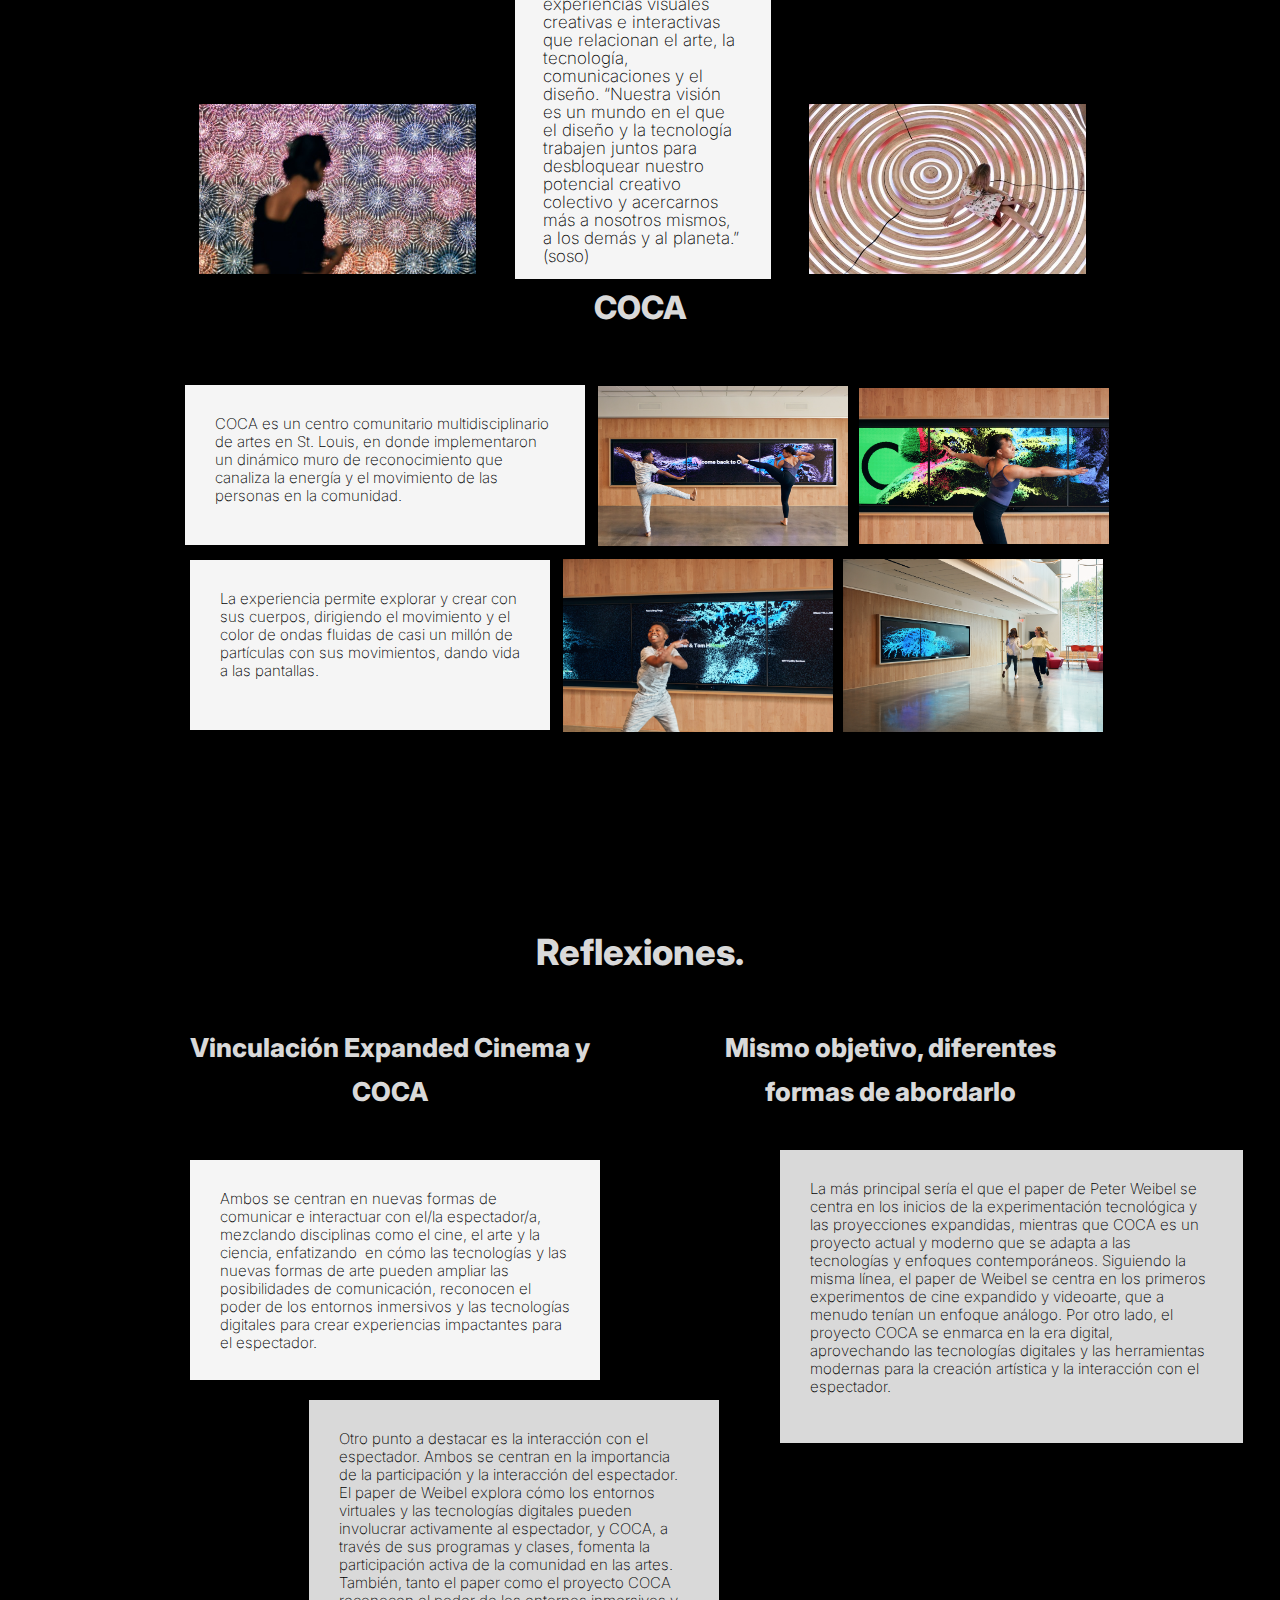
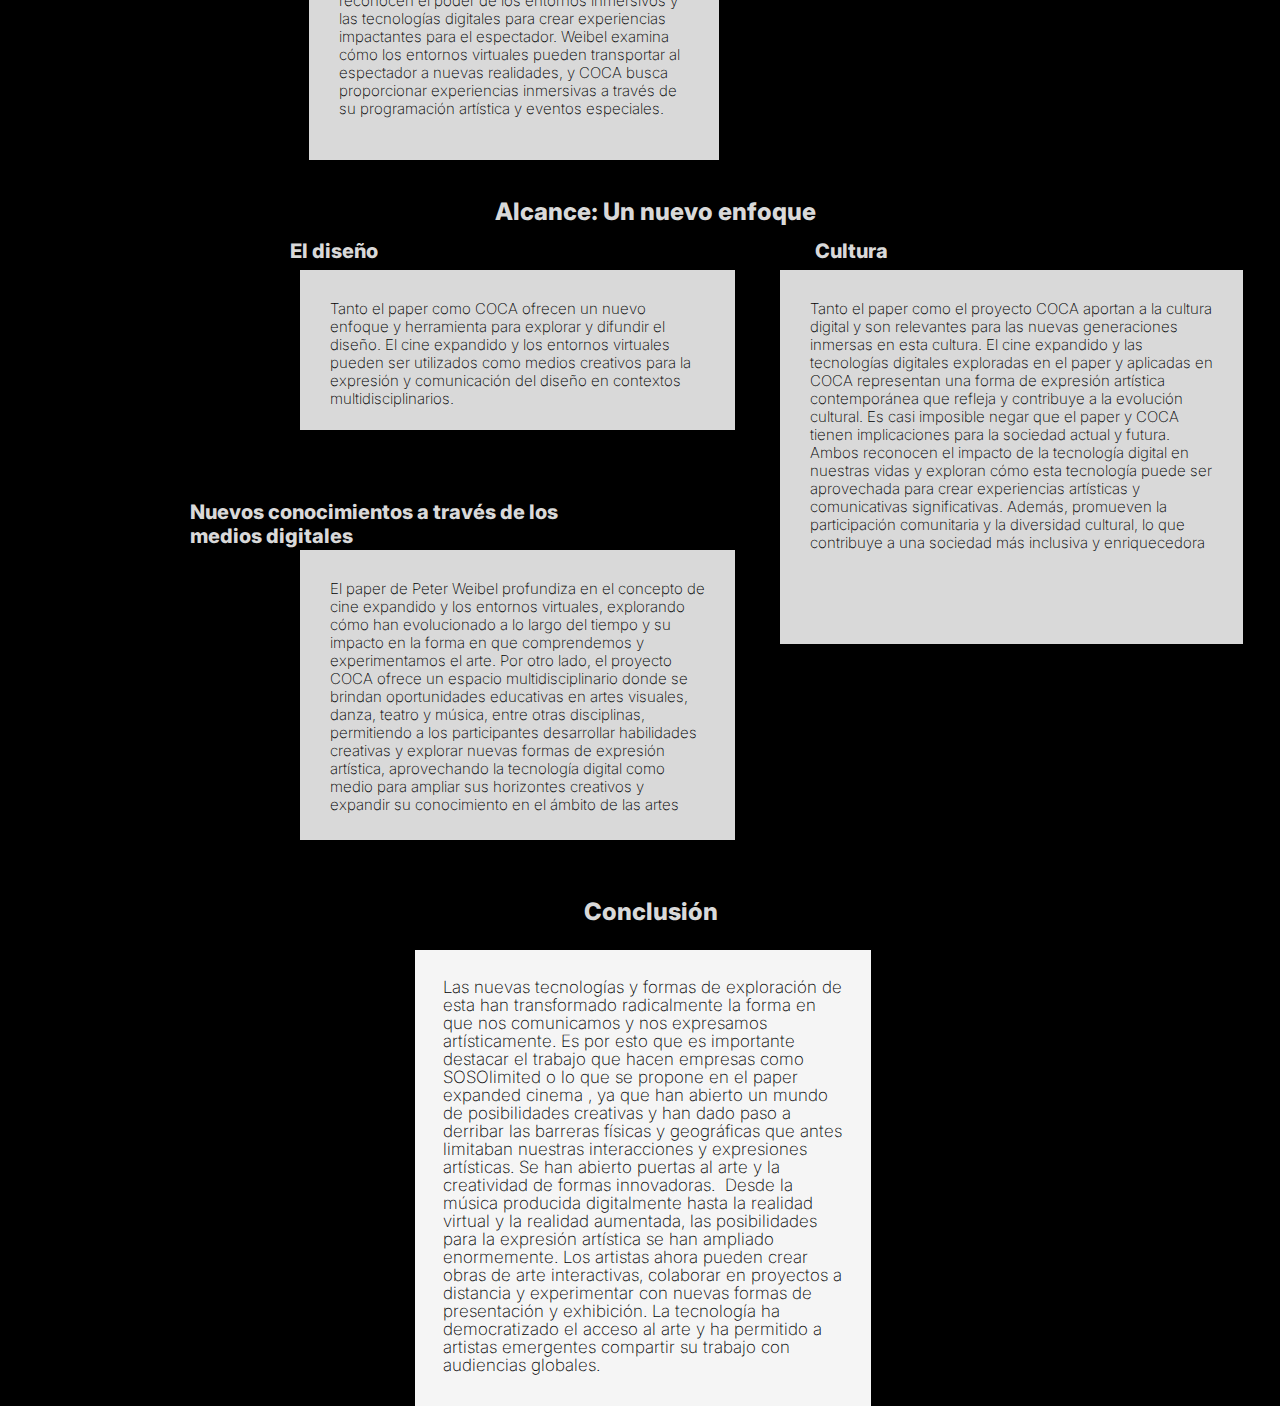
==== commit 5d430b52: "ahorasi" ====
--- a/index.html
+++ b/index.html
@@ -23,7 +23,7 @@
     <div class="vinculacion">
     <a href="#diecisiete"><h2> VINCULACIÓN </h2></a></div>
     <div class="conclusion">
-    <a href="#jajatres"><h2> CONCLUSIÓN </h2></a></div>
+    <a href="#conclusion1"><h2> CONCLUSIÓN </h2></a></div>
 
 </nav>
 </table>
@@ -174,7 +174,7 @@
 <div class="conocimientos">Nuevos conocimientos a través de los medios digitales</div>
 <div class="conocimientos2">El paper de Peter Weibel profundiza en el concepto de cine expandido y los entornos virtuales, explorando cómo han evolucionado a lo largo del tiempo y su impacto en la forma en que comprendemos y experimentamos el arte. Por otro lado, el proyecto COCA ofrece un espacio multidisciplinario donde se brindan oportunidades educativas en artes visuales, danza, teatro y música, entre otras disciplinas, permitiendo a los participantes desarrollar habilidades creativas y explorar nuevas formas de expresión artística, aprovechando la tecnología digital como medio para ampliar sus horizontes creativos y expandir su conocimiento en el ámbito de las artes</div>
 
-<div class="conclusion">Conclusión</div>
+<div class="conclusion1">Conclusión</div>
 <div class="conclusion2">Las nuevas tecnologías y formas de exploración de esta han transformado radicalmente la forma en que nos comunicamos y nos expresamos artísticamente. Es por esto que es importante destacar el trabajo que hacen empresas como SOSOlimited o lo que se propone en el paper expanded cinema , ya que han abierto un mundo de posibilidades creativas y han dado paso a derribar las barreras físicas y geográficas que antes limitaban nuestras interacciones y expresiones artísticas. Se han abierto puertas al arte y la creatividad de formas innovadoras. 
 
 Desde la música producida digitalmente hasta la realidad virtual y la realidad aumentada, las posibilidades para la expresión artística se han ampliado enormemente. Los artistas ahora pueden crear obras de arte interactivas, colaborar en proyectos a distancia y experimentar con nuevas formas de presentación y exhibición. La tecnología ha democratizado el acceso al arte y ha permitido a artistas emergentes compartir su trabajo con audiencias globales.
--- a/style.css
+++ b/style.css
@@ -734,7 +734,7 @@
 padding: 30px;
 color: #000000;}
 
-.conclusion {position: absolute;
+.conclusion1 {position: absolute;
 width: 500px;
 height: 22px;
 left: calc(50% - 100px/2 - 6.5px);
@@ -752,7 +752,7 @@
 position: absolute;
 width: 400px;
 height: 400px;
-left: calc(50% - 390px/2);
+left: calc(50% - 450px/2);
 top: 5750px;
 padding: 28px;
 font-family: 'Inter';
